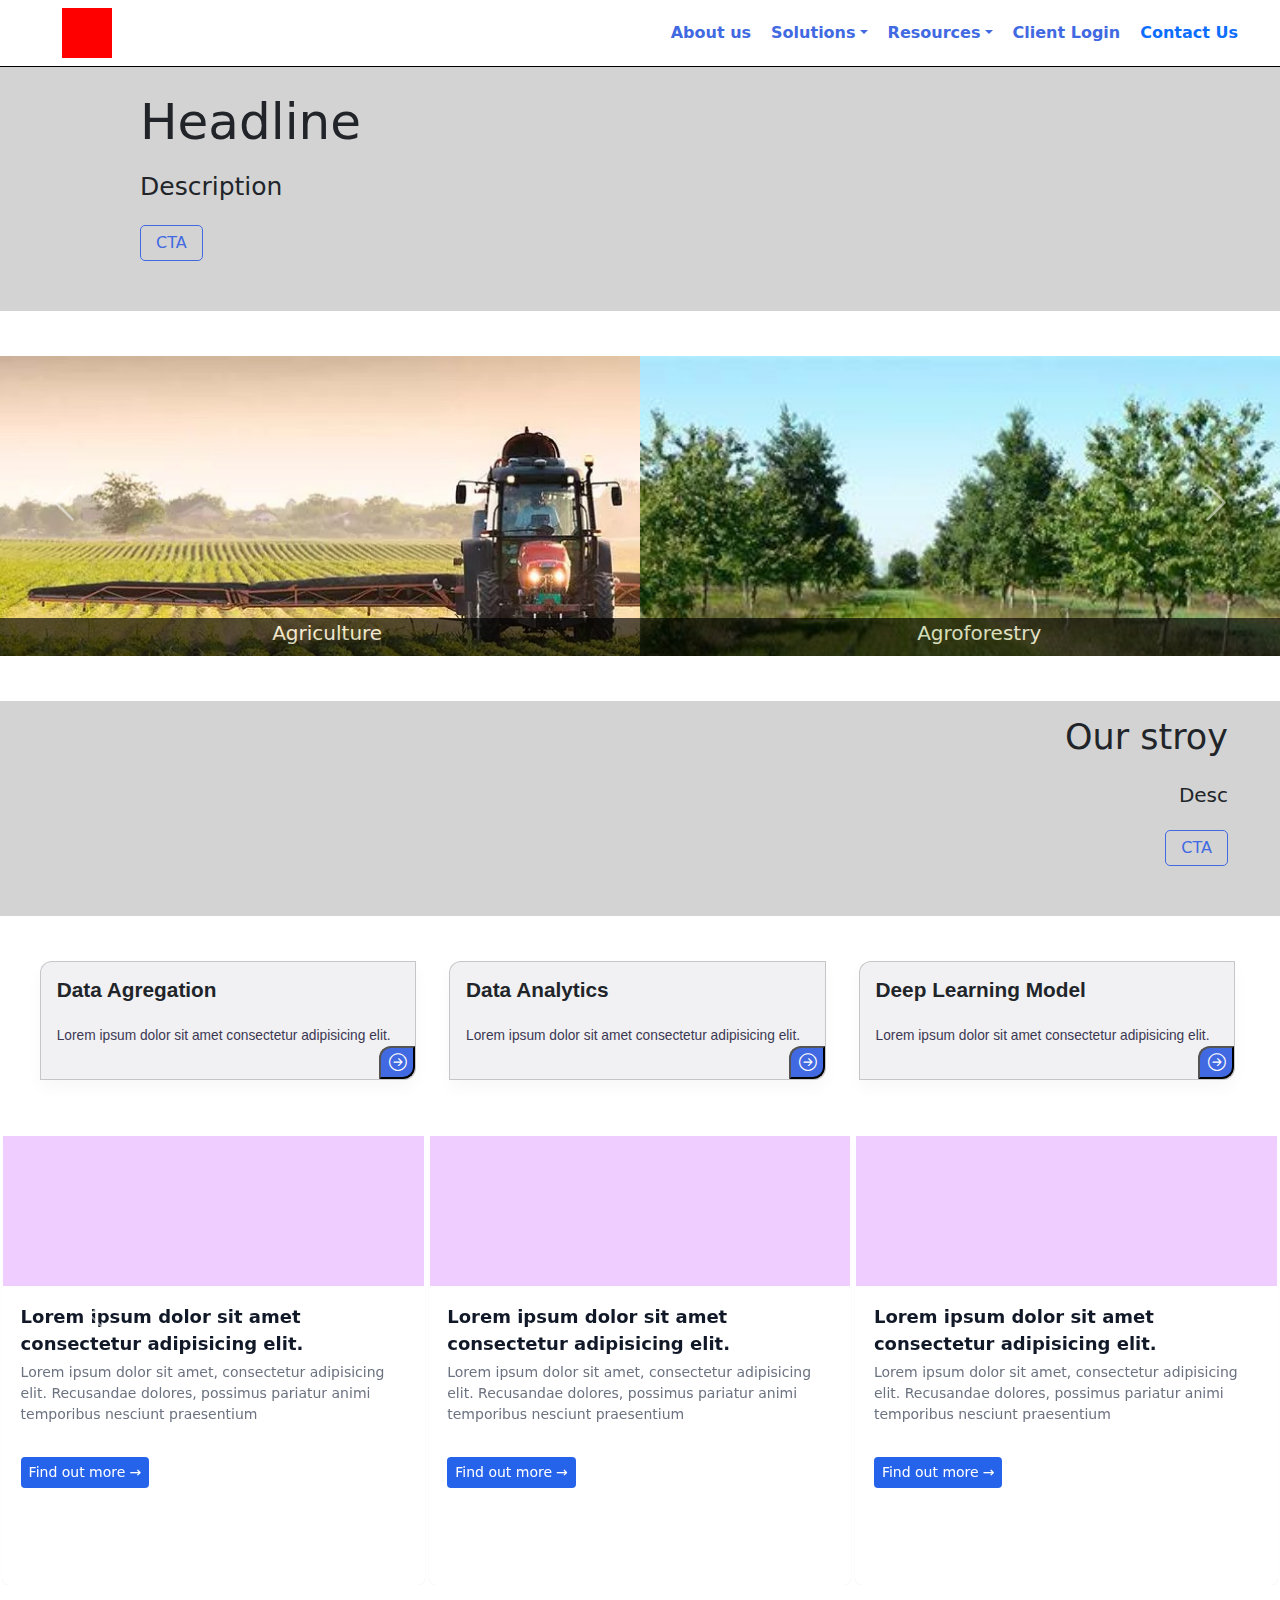
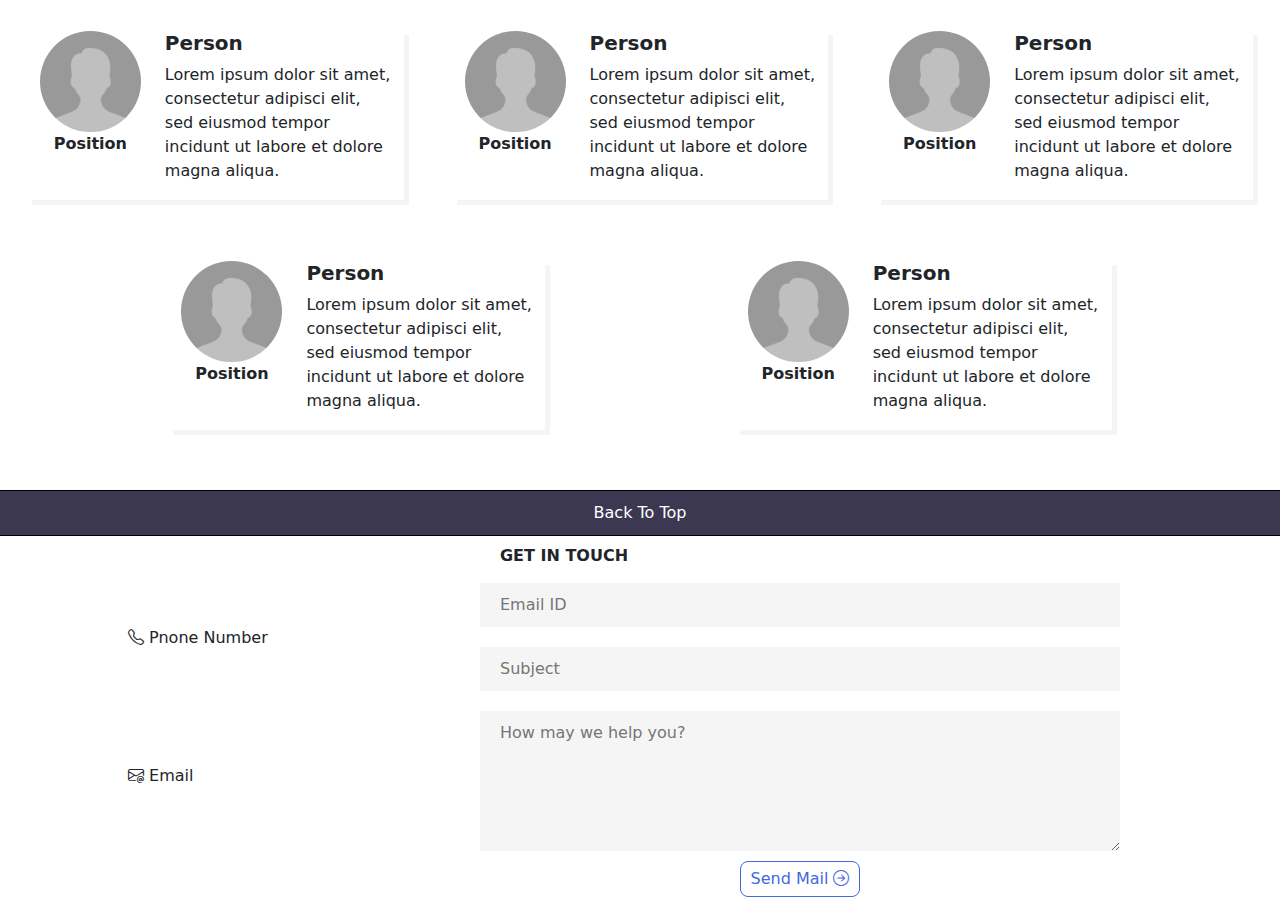
==== index.html @ 25543740 "updated contact form" ====
<!DOCTYPE html>
<html lang='en'>
<head>
    <meta charset='utf-8'>
    <meta http-equiv='X-UA-Compatible' content='IE=edge'>
    <meta name='viewport' content='width=device-width, initial-scale=1'>
    <title>
         Home
    </title>

    <!-- Bootstrap -->
    <link rel='stylesheet' href='css/bootstrap.min.css'>
    <!-- <script src='https://ajax.googleapis.com/ajax/libs/jquery/3.5.1/jquery.min.js'></script> -->
    <link rel="stylesheet" href="https://cdn.jsdelivr.net/npm/bootstrap-icons@1.10.5/font/bootstrap-icons.css">
    <link rel='stylesheet' href='css/styles.css'>
</head>
<body>
    <!-- Navigation -->
    <header>
        <nav id="header-nav" class="navbar navbar-expand-md bd-navbar navbar-default">
            <div class="container-fluid" style="justify-content: space-between;">
                <div class="navbar-header">
                    <div id="logo-img" class="navbar-brand"></div>
                </div>

                <button id="navbarToggle" type="button" class="navbar-toggler collapsed float-end" data-bs-toggle="collapse" data-bs-target="#collapsable-nav" aria-expanded="false">
                    <!-- <span class="sr-only">Toggle navigation</span> -->
                    <span class="navbar-toggler-icon"></span>
                </button>

                <div id="collapsable-nav" class="collapse navbar-collapse">
                    <ul id="nav-list" class="nav navbar-nav navbar-right ms-auto">
                        <li class="nav-item">About us</li>
                        
                        <li class="nav-item dropdown"><!-- Solutions Dropdown -->
                            <button class="dropdown-toggle" type="button" data-bs-toggle="dropdown" aria-expanded="false">Solutions</button>
                            <ul class="dropdown-menu">
                                <li><a class="dropdown-item" href="#"> Pre-processing </a></li>
                                <li><a class="dropdown-item" href="#"> HSI Data Integration </a></li>
                                <li><a class="dropdown-item" href="#"> Analytic Solutions </a></li>
                            </ul>
                        </li><!-- Solutions Dropdown End -->

                        <li class="nav-item dropdown"> <!-- Resources Dropdown -->
                            <button class="dropdown-toggle" type="button" data-bs-toggle="dropdown" aria-expanded="false">Resources</button>
                            <ul class="dropdown-menu">
                                <li><a class="dropdown-item" href="#"> Blogs </a></li>
                                <li><a class="dropdown-item" href="#"> Case Studies </a></li>
                            </ul>
                        </li> <!-- Resources Dropdown End -->

                        <li class="nav-item">Client Login</li>
                        
                        <li class="nav-item"><a href="#contact">Contact Us</a></li>

                   </ul><!-- #nav-list -->
                </div>
            </div>
        </nav>
    </header>
<!-- <header class="navbar navbar-expand-lg bd-navbar sticky-top">flex -->
    <!-- Main Banner -->
    <div id="banner" class="container-fluid jumbotron">
        <h1>Headline</h1>
        <h3>Description</h3>
        <button type="button" class="cta-btn btn btn-primary">CTA</button>
    </div>

    <div class="spacer"></div>
    
    <!-- Carousel -->
    <div id="carousel" class="carousel slide" data-ride="carousel">
        <!-- Data added using JavaScript from "snippets/carousel.html" -->

    </div>
    <!-- Carousel End -->
    
    <div class="spacer"></div>
    
    <!-- Story Banner -->
    <div id="story" class="container-fluid pull-right">
        <h2>Our stroy</h2>
        <h4>Desc</h4>
        <div>
            <button type="button" class="cta-btn btn btn-primary float-end">CTA</button>
        </div>
    </div>
    <!-- Story Banner End-->

    <div class="spacer"></div>

    <!-- Services Provided -->
    <div id="services" class="container-fluid">
        <div class="card">
            <h3 class="card__title">Data Agregation</h3>
            <p class="card__content">Lorem ipsum dolor sit amet consectetur adipisicing elit. </p>
            
            <button class="card__arrow">
                <i class="bi bi-arrow-right-circle"></i>
            </button>
        </div> <!-- Card end -->

        <div class="card">
            <h3 class="card__title">Data Analytics</h3>
            <p class="card__content">Lorem ipsum dolor sit amet consectetur adipisicing elit. </p>
            
            <button class="card__arrow">
                <i class="bi bi-arrow-right-circle"></i>
            </button>
        </div> <!-- Card end -->

        <div class="card">
            <h3 class="card__title">Deep Learning Model</h3>
            <p class="card__content">Lorem ipsum dolor sit amet consectetur adipisicing elit. </p>
            
            <button class="card__arrow">
                <i class="bi bi-arrow-right-circle"></i>
            </button>
        </div><!-- Card end -->

    </div>
    <!-- Services Provided End -->

    <div class="spacer"></div>

    <!-- Case Study -->
    <div id="case-study" class="carousel" data-bs-ride="carousel">
        <!-- Data added using JavaScript from "snippets/case-study.html" -->
    </div>
    <!-- Case Study End -->

    <div class="spacer"></div>

    <!-- Team Info -->
    <div id="team-info" class="container-fluid">
        <!-- Data added using JavaScript from "snippets/team.html" -->
        
    </div>
    <!-- Team info End -->

    <div class="spacer"></div>

    <!-- Footer & Contact info -->
    <footer class="container-fluid">
        <div class="row row-cols-1 row-cols-sm-2">
            <div id="back-top" class="col-12">
                <a href="#header-nav"> Back To Top</a>
            </div>
            
            <div id="contact" class="col-12 col-sm-4">
                <span><i class="bi bi-telephone"></i> Pnone Number</span> <br class="hidden-xs">
                <span><i class="bi bi-envelope-at"></i> Email</span>
            </div>
            
            <div id="contact-form" class="col-12 col-sm-7">
                <h4>GET IN TOUCH</h4>
                <input type="email" name="Email ID" id="mail-id" placeholder="Email ID">
                <input type="text" name="Subject" id="mail-sub" placeholder="Subject">
                <textarea name="Desc" id="mail-desc" rows="5" placeholder="How may we help you?"></textarea>

                <button type="button" id="mail-btn"> Send Mail <i class="bi bi-arrow-right-circle"></i></button>
            </div>
        </div>
    </footer>
    <!-- Footer & Contact info End -->
    
    <!-- jQuery (Bootstrap JS plugins depend on it) -->
    <!-- <script src='js/jquery-2.1.4.min.js'></script> -->
    <!-- <script src='js/bootstrap.min.js'></script> -->
    <script src="https://code.jquery.com/jquery-3.7.0.min.js" integrity="sha256-2Pmvv0kuTBOenSvLm6bvfBSSHrUJ+3A7x6P5Ebd07/g=" crossorigin="anonymous"></script>
    <script src='js/bootstrap.bundle.min.js'></script>
    <script src='js/ajax-utils.js'></script>
    <script src='js/script.js'></script>
</body>
</html>
---- css/styles.css ----
*{
    --primary-color: #4169e1;
    --secondary-color: #3c3852;
    --margin-banner: 10vw;
}

a{
    text-decoration: none;
}

.spacer{
    height: 45px;
    width: 100%;
    background: transparent;
    float: left;
}

/* Hide scrollbar for Chrome, Safari and Opera */
html::-webkit-scrollbar {
    display: none;
}
  
/* Hide scrollbar for IE, Edge and Firefox */
html {
    -ms-overflow-style: none;  /* IE and Edge */
    scrollbar-width: none;  /* Firefox */
}

/* Navigation Styles ***********************************************/
#header-nav{
    background: transparent;
    margin-bottom: 0px;
    border-bottom: 1px solid black;
    /* float: left; */
}

#logo-img{
    /* display: inline; */
    height: 50px;
    width: 50px;
    background-color: red;
    margin-left: 50px;
}

#navbarToggle{
    background: transparent;
    border: none;
    padding: 0;
    margin-right: 20px;
    /* border-radius: 10px; */
    clear: both;
    /* margin-top: -55px; */
}

#nav-list{
    /* margin-top: 25px; */
    margin-right: 30px;
}
.nav-item a{
    text-decoration: none;
}

#nav-list .nav-item{
    width: fit-content;
    margin-left: 20px;
    /* border-bottom: 1px solid var(--primary-color); */
    cursor: pointer;
    color: var(--primary-color);
    font-weight: bold;
}

.nav-item button{
    border: 0;
    padding: 0;
    background: transparent;
    color: var(--primary-color);
    font-weight: bold;
}

.dropdown-item{
    text-decoration: none;
    color: var(--primary-color);
    font-weight: 600;
    text-shadow: none;
}

/* Hover and others  */
#navbarToggle:focus{
    box-shadow: none;
}

#navbarToggle:hover{
    background-color: #f1f1f3;
}

#nav-list li.nav-item:hover{
    color: black;
}

.nav-item button:hover{
    color: black;
}
/* Navigation end */

/* Banner ***********************************************************/
#banner{
    padding-top: 25px;
    padding-bottom: 25px;
    margin-bottom: 0px;
    background-color: lightgray;
}

#banner h1{
    font-size: 50px;
    margin-left: var(--margin-banner);
}

#banner h3{
    font-size: 25px;
    margin-left: var(--margin-banner);
    margin-top: 20px;
}
/* Banner end */

/* CTA button **********************************************************/
button.cta-btn{
    /* font-size: 25px; */
    margin-top: 15px;
    margin-bottom: 25px;
    margin-left: var(--margin-banner);
    background: transparent;
    color: var(--primary-color);
    border: 1px solid var(--primary-color);
    border-radius: 5px;
    padding: 5px 15px 5px 15px;
}

.cta-btn:hover{
    color: white;
    background-color: var(--primary-color);
}
/* CTA button end */

/* Carousel style ******************************************************/
#carousel{
    .carousel-item .row .col{
        padding: 0;
    }

    .carousel-img{
        position: relative;
    }

    .img-text{
        position: absolute;
        bottom: 0px;
        background-color: black;
        color: white;
        width: 53%;
        text-align: center;
        padding-top: 3px;
        padding-bottom: 3px;
        opacity: .65;
    }
    .carousel-btn{
        height: 85%;
        top: 45px;
        bottom: 45px;
        width: 10%;
    }

    .carousel-btn span{
        height: 5vh;
        width: 50px;
        /* background-color: black; */
        /* opacity: 0.5; */
    }

    .img-text p{
        display: none;
    }

    .carousel-item .col:hover{
        .img-text p{
            display: block;
        }
    }
}
/* Carousel end */

/* Story styles **********************************************************/
#story{
    margin-bottom: 0px;
    background-color: lightgray;
    width: 100%;
    padding-top: 15px;
    padding-bottom: 25px;
    float: left;
}

#story h2{
    margin-right: 40px;
    font-size: 35px;
    text-align: right;
}

#story h4{
    margin-right: 40px;
    font-size: 20px;
    text-align: right;
    margin-top: 25px;
}

#story .cta-btn{
    margin-right: 40px;
    text-align: right;
    display: block;
}
/* Story end */

/* Services **************************************************************/
#services {
    display: flex;
    justify-content: space-evenly;
    align-items: center;

    .card {
        --border-radius: 0.75rem;
        width: 30%;
        font-family: "Arial";
        /* height: 30vh; */
        padding: 1rem;
        cursor: pointer;
        border-radius: 0px;
        border-top-left-radius: var(--border-radius);
        border-bottom-right-radius: var(--border-radius);
        background: #f1f1f3;
        box-shadow: 0px 8px 16px 0px rgb(0 0 0 / 3%);
        position: relative;
        margin-right: 5px;
        margin-bottom: 10px;
    }
    
    .card > * + * {
        margin-top: 1.1em;
    }
    
    .card .card__content {
        color: var(--secondary-color);
        font-size: 0.86rem;
    }
    
    .card .card__title {
        padding: 0;
        font-size: 1.3rem;
        font-weight: bold;
    }

    .card .card__arrow {
        position: absolute;
        background: var(--primary-color);
        /* padding: 0.4rem; */
        padding-left: 8px;
        border-top-left-radius: var(--border-radius);
        border-bottom-right-radius: var(--border-radius);
        bottom: 0;
        right: 0;
        transition: 0.2s;
        display: flex;
        justify-content: center;
        align-items: center;
    }

    .card i {
        transition: 0.2s;
        color: white;
        /* height: 1.5rem; */
        font-size: 1.1rem;
    }

    /* hover */
    .card:hover .card__title {
        color: var(--primary-color);
        text-decoration: underline;
    }

    .card:hover .card__arrow {
        background: #111;
    }

    .card:hover .card__arrow i {
        transform: translateX(3px);
    }
}
/* Service End */

/* Case study ****************************************************/
.data-block{
    height: 50vh;
    width: 100%;
    background-color: antiquewhite;
    border: 1px solid black;
}

#case-study{
    .carousel-item{
        padding-left: 2px;
        padding-right: 2px;
    }

    .card {
        /* max-width: 300px; */
        border-radius: 0.5rem;
        background-color: #fff;
        box-shadow: 0 1px 2px 0 rgba(0, 0, 0, 0.05);
        border: 1px solid transparent;
        height: 50vh;
    }
      
    .content {
        padding: 1.1rem;
    }
      
    .image {
        object-fit: cover;
        width: 100%;
        height: 150px;
        background-color: rgb(239, 205, 255);
    }
      
    .title {
        color: #111827;
        font-size: 1.125rem;
        /* line-height: 1.75rem; */
        font-weight: 600;
    }
      
    .desc {
        margin-top: 0.3rem;
        color: #6B7280;
        font-size: 0.875rem;
        /* line-height: 1.25rem; */
    }
      
    .action {
        display: inline-flex;
        margin-top: 1rem;
        color: #ffffff;
        font-size: 0.875rem;
        /* line-height: 1.25rem; */
        font-weight: 500;
        align-items: center;
        gap: 0.25rem;
        background-color: #2563EB;
        padding: 5px 8px;
        border-radius: 4px;
    }
      
    .action span {
        transition: .3s ease;
    }
      
    .action:hover span {
        transform: translateX(4px);
    }

    .carousel-control-prev, .carousel-control-next{
        height: 40vh;
        top: 45px;
    }  
}
/* Case study End */

/* Members Style **********************************************************/
#team-info{
    display: flex;
    justify-content: space-evenly;
    align-items: center;
    gap: 5vh;
    flex-wrap: wrap;
}

.team-member{
    margin-bottom: 15px;
    /* margin-top: 10px; */
    /* margin-left: 10px; */
    width: 30%;
    padding: 0px;
    border: 1px solid transparent;
    box-shadow: 5px 5px #f5f5f5;
}

.member-img{
    width: 100%;
    /* to make image circle */
    -webkit-border-radius: 50%;
    -moz-border-radius: 50%;
    -ms-border-radius: 50%;
    -o-border-radius: 50%;
    border-radius: 50%;
}

.team-member span{
    width: 100%;
    display: block;
    font-weight: bold;
    text-align: center;
}

.team-member h5{
    font-weight: bold;
}
/* Members Style end */

/* Footer *********************************************************/
#back-top{
    text-align: center;
    width: 100%;
    padding-top: 10px;
    border-top: 1px solid black;
    padding-bottom: 10px;
    border-bottom: 1px solid black;
    color: white;
    background-color: var(--secondary-color);
}

#back-top a{
    color: white;
}

#contact{
    padding-left: 10vw;
    margin-top: 10vh;
    /* margin-bottom: 14vh; */
    display: flex;
    flex-direction: column;
    align-items: flex-start;
    gap: 5vh;
}

/* Contact form */
#contact-form{
    display: flex;
    flex-direction: column;
    justify-content: space-around;
    align-items: center;
    padding-top: 10px;
    padding-bottom: 15px;

}

#contact-form h4 {
    width: 50vw;
    font-size: 16px;
    text-align: left;
    font-weight: bold;
    padding-left: 20px;
}

#mail-id, #mail-sub, #mail-desc{
    border: 0;
    outline: none;
    margin: 10px 0px;
    padding: 10px 20px;
    font-size: 16px;
    background: #f5f5f5;
    width: 50vw;
}

#mail-btn{
    background: transparent;
    padding: 5px 10px;
    color: var(--primary-color);
    border: 1px solid var(--primary-color);
    border-radius: 8px;
}

#mail-btn:hover{
    background: var(--primary-color);
    color: #fff;
}
/* Footer End */

/************************************************************/
/********** Extra Large devices only **********/
@media (min-width: 1200px) {
    #carousel .carousel-item{
        height: 300px;
    }
}

/********** Large devices only **********/
@media (min-width: 992px) {
    #carousel .carousel-item{
        height: 300px;
    }
}
@media (max-width: 992px) {
    .team-member{
        width: 45%;
    }
}

/********** Medium devices only **********/
@media (min-width: 768px) {
  
}

/********** Small devices only **********/
@media (max-width: 767px) {
    * {
        --margin-banner: 5vw;
    }

    /* Navigation */
    #logo-img{
        margin-left: 35px;
    }
    #nav-list li{
        margin-left: 35px;
        margin-bottom: 10px;
    }
    
    #nav-list{
        margin-top: 10px;
        margin-bottom: 10px;
    }
    
    .dropdown-menu{
        border: 0;
        padding: 0;
    }

    #nav-list li:last-child{
        margin-bottom: 0px;
    }
    /* Navigation End */

    /* Carousel */
    .img-text p{
        display: none;
    }
    /* Carousel End */

    /* Team Member  */
    #team-info{
        padding-left: 10px;
        padding-right: 10px;
    }
    /* Team Member End */
}

@media screen and (min-width: 576px) {
    #case-study{
        .carousel-inner{
            display: flex;
        }

        .carousel-item{
            display: block;
            margin-right: 0px;
            flex: 0 0 calc(100%/3);
        }
    }
}


/********** Extra small devices Only :-) (e.g., iPhone 4) **********/
@media (max-width: 576px) {
    html{
        overflow-x: hidden;
    }

    #services{
        display: flex;
        flex-direction: column;
        justify-content: space-evenly;
        align-items: center;

        .card{
            width: 90%;
        }
    }

    .team-member{
        width: 80%;
    }

    .hidden-xs{
        display: none;
    }

    #contact{
        margin-top: 5vh;
        margin-bottom: 5vh;
        padding: 0;
        flex-direction: row;
        justify-content: space-evenly;
        align-items: center;
    }
    
    #contact-form h4, #mail-id, #mail-sub, #mail-desc{
        width: 85vw;
    }
}

@media(max-width:410px) {
    #logo-img{
        margin-left: 15px;
    }

    .team-member{
        width: 90%;
    }
}
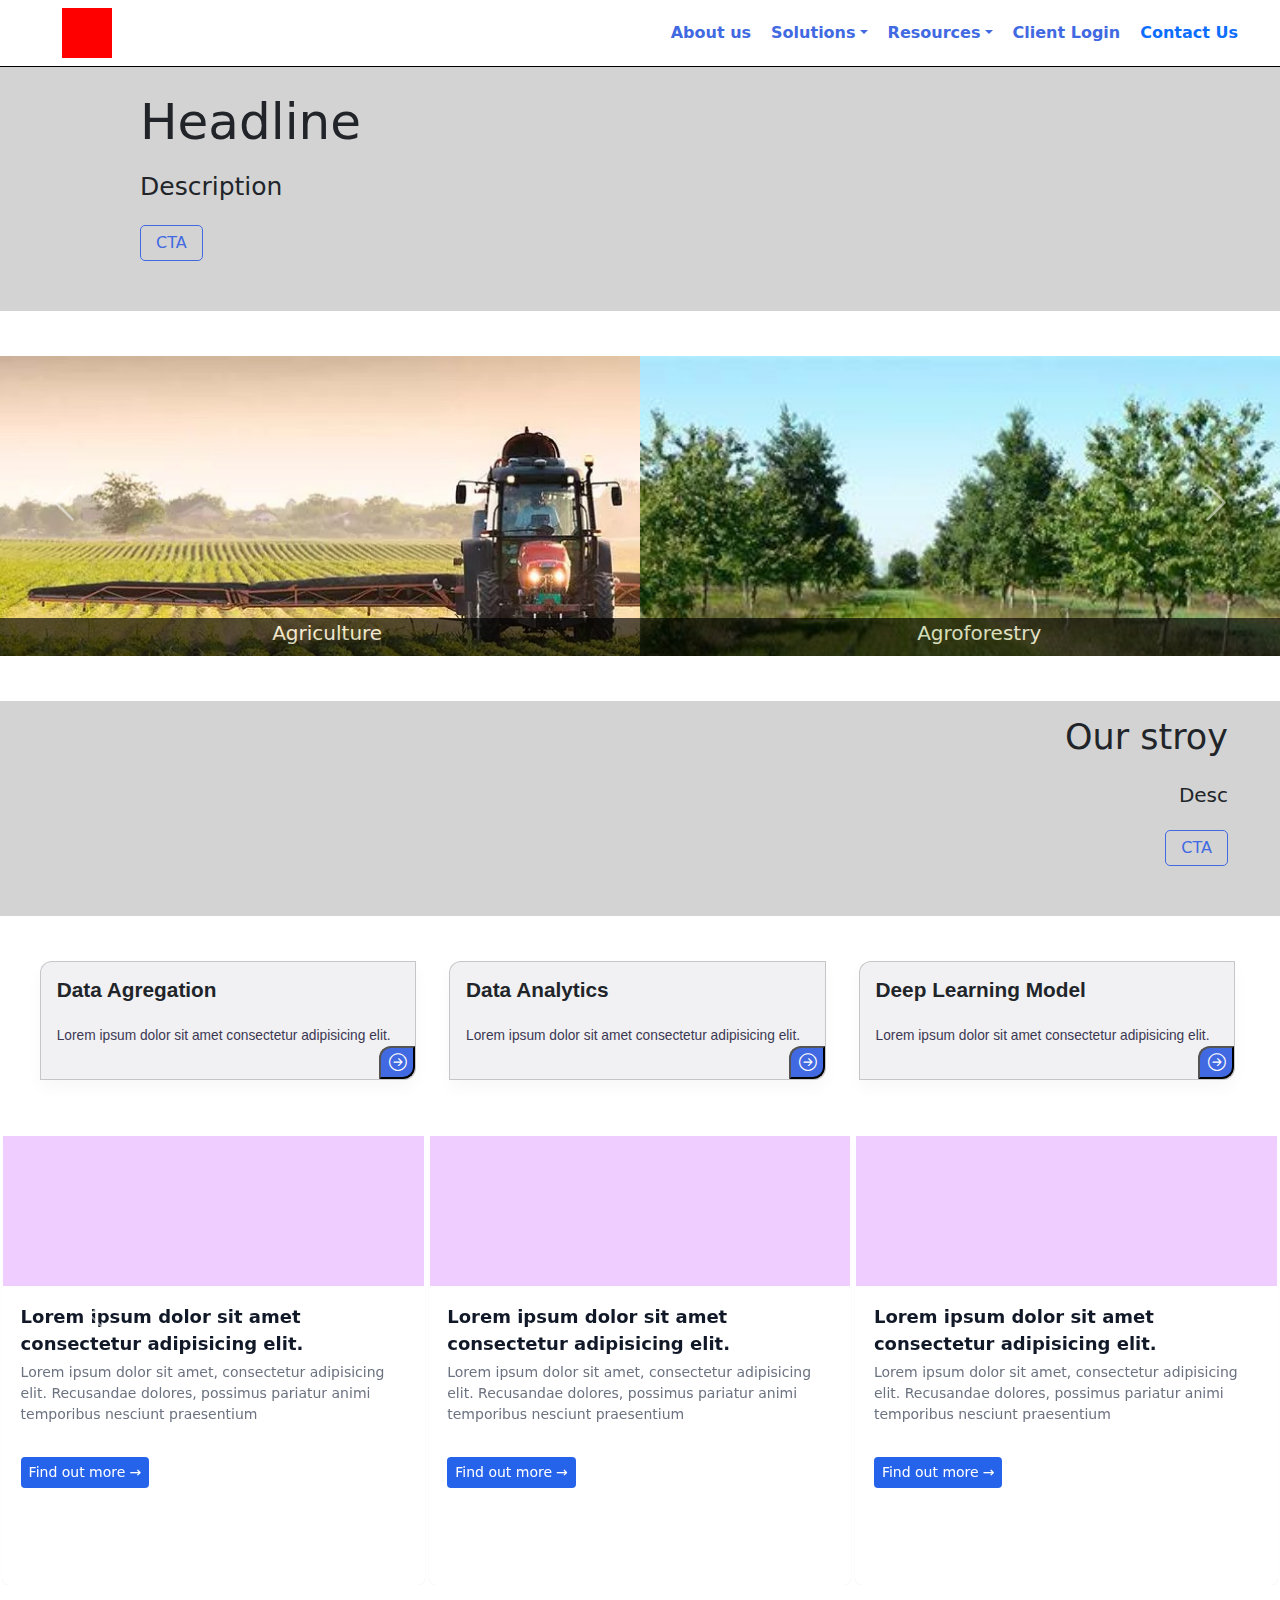
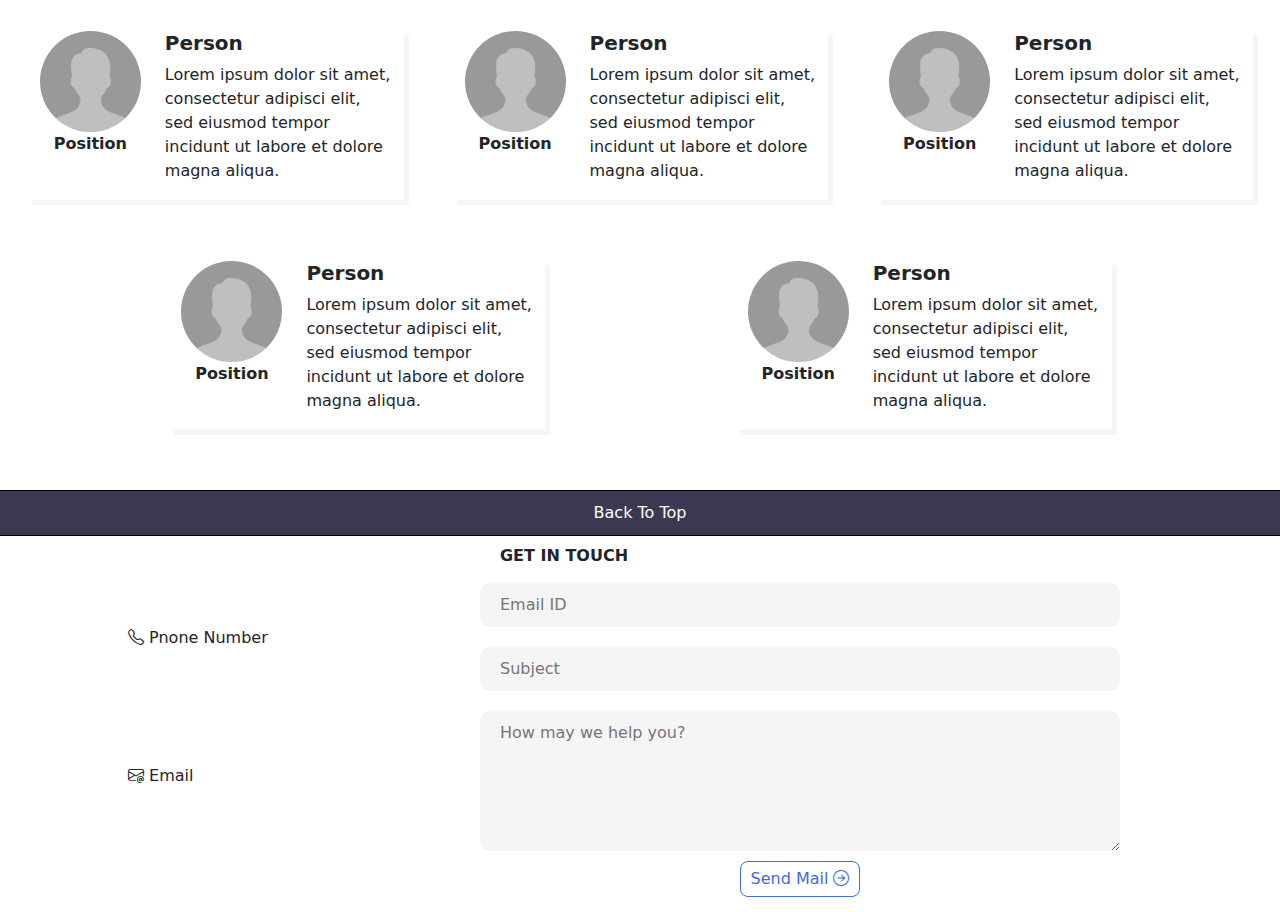
==== commit c2ee7174: "changes for firefox" ====
--- a/index.html
+++ b/index.html
@@ -163,6 +163,7 @@
         </div>
     </footer>
     <!-- Footer & Contact info End -->
+</body>
     
     <!-- jQuery (Bootstrap JS plugins depend on it) -->
     <!-- <script src='js/jquery-2.1.4.min.js'></script> -->
@@ -171,5 +172,5 @@
     <script src='js/bootstrap.bundle.min.js'></script>
     <script src='js/ajax-utils.js'></script>
     <script src='js/script.js'></script>
-</body>
+    
 </html>--- a/css/styles.css
+++ b/css/styles.css
@@ -142,50 +142,47 @@
 /* CTA button end */
 
 /* Carousel style ******************************************************/
-#carousel{
-    .carousel-item .row .col{
-        padding: 0;
-    }
-
-    .carousel-img{
-        position: relative;
-    }
-
-    .img-text{
-        position: absolute;
-        bottom: 0px;
-        background-color: black;
-        color: white;
-        width: 53%;
-        text-align: center;
-        padding-top: 3px;
-        padding-bottom: 3px;
-        opacity: .65;
-    }
-    .carousel-btn{
-        height: 85%;
-        top: 45px;
-        bottom: 45px;
-        width: 10%;
-    }
-
-    .carousel-btn span{
-        height: 5vh;
-        width: 50px;
-        /* background-color: black; */
-        /* opacity: 0.5; */
-    }
-
-    .img-text p{
-        display: none;
-    }
-
-    .carousel-item .col:hover{
-        .img-text p{
-            display: block;
-        }
-    }
-}
+#carousel .carousel-item .row .col{
+    padding: 0;
+}
+
+#carousel .carousel-img{
+    position: relative;
+}
+
+#carousel .img-text{
+    position: absolute;
+    bottom: 0px;
+    background-color: black;
+    color: white;
+    width: 53%;
+    text-align: center;
+    padding-top: 3px;
+    padding-bottom: 3px;
+    opacity: .65;
+}
+#carousel .carousel-btn{
+    height: 85%;
+    top: 45px;
+    bottom: 45px;
+    width: 10%;
+}
+
+#carousel .carousel-btn span{
+    height: 5vh;
+    width: 50px;
+    /* background-color: black; */
+    /* opacity: 0.5; */
+}
+
+#carousel .img-text p{
+    display: none;
+}
+
+#carousel .carousel-item .col:hover .img-text p{
+    display: block;
+}
+
 /* Carousel end */
 
 /* Story styles **********************************************************/
@@ -223,152 +220,144 @@
     display: flex;
     justify-content: space-evenly;
     align-items: center;
-
-    .card {
-        --border-radius: 0.75rem;
-        width: 30%;
-        font-family: "Arial";
-        /* height: 30vh; */
-        padding: 1rem;
-        cursor: pointer;
-        border-radius: 0px;
-        border-top-left-radius: var(--border-radius);
-        border-bottom-right-radius: var(--border-radius);
-        background: #f1f1f3;
-        box-shadow: 0px 8px 16px 0px rgb(0 0 0 / 3%);
-        position: relative;
-        margin-right: 5px;
-        margin-bottom: 10px;
-    }
-    
-    .card > * + * {
-        margin-top: 1.1em;
-    }
-    
-    .card .card__content {
-        color: var(--secondary-color);
-        font-size: 0.86rem;
-    }
-    
-    .card .card__title {
-        padding: 0;
-        font-size: 1.3rem;
-        font-weight: bold;
-    }
-
-    .card .card__arrow {
-        position: absolute;
-        background: var(--primary-color);
-        /* padding: 0.4rem; */
-        padding-left: 8px;
-        border-top-left-radius: var(--border-radius);
-        border-bottom-right-radius: var(--border-radius);
-        bottom: 0;
-        right: 0;
-        transition: 0.2s;
-        display: flex;
-        justify-content: center;
-        align-items: center;
-    }
-
-    .card i {
-        transition: 0.2s;
-        color: white;
-        /* height: 1.5rem; */
-        font-size: 1.1rem;
-    }
-
-    /* hover */
-    .card:hover .card__title {
-        color: var(--primary-color);
-        text-decoration: underline;
-    }
-
-    .card:hover .card__arrow {
-        background: #111;
-    }
-
-    .card:hover .card__arrow i {
-        transform: translateX(3px);
-    }
-}
+}
+
+#services .card {
+    --border-radius: 0.75rem;
+    width: 30%;
+    font-family: "Arial";
+    /* height: 30vh; */
+    padding: 1rem;
+    cursor: pointer;
+    border-radius: 0px;
+    border-top-left-radius: var(--border-radius);
+    border-bottom-right-radius: var(--border-radius);
+    background: #f1f1f3;
+    box-shadow: 0px 8px 16px 0px rgb(0 0 0 / 3%);
+    position: relative;
+    margin-right: 5px;
+    margin-bottom: 10px;
+}
+
+#services .card > * + * {
+    margin-top: 1.1em;
+}
+
+#services .card .card__content {
+    color: var(--secondary-color);
+    font-size: 0.86rem;
+}
+
+#services .card .card__title {
+    padding: 0;
+    font-size: 1.3rem;
+    font-weight: bold;
+}
+
+#services .card .card__arrow {
+    position: absolute;
+    background: var(--primary-color);
+    /* padding: 0.4rem; */
+    padding-left: 8px;
+    border-top-left-radius: var(--border-radius);
+    border-bottom-right-radius: var(--border-radius);
+    bottom: 0;
+    right: 0;
+    transition: 0.2s;
+    display: flex;
+    justify-content: center;
+    align-items: center;
+}
+
+#services .card i {
+    transition: 0.2s;
+    color: white;
+    /* height: 1.5rem; */
+    font-size: 1.1rem;
+}
+
+/* hover */
+#services .card:hover .card__title {
+    color: var(--primary-color);
+    text-decoration: underline;
+}
+
+#services .card:hover .card__arrow {
+    background: #111;
+}
+
+#services .card:hover .card__arrow i {
+    transform: translateX(3px);
+}
+
 /* Service End */
 
 /* Case study ****************************************************/
-.data-block{
+#case-study .carousel-item{
+    padding-left: 2px;
+    padding-right: 2px;
+}
+
+#case-study .card {
+    /* max-width: 300px; */
+    border-radius: 0.5rem;
+    background-color: #fff;
+    box-shadow: 0 1px 2px 0 rgba(0, 0, 0, 0.05);
+    border: 1px solid transparent;
     height: 50vh;
+}
+    
+#case-study .content {
+    padding: 1.1rem;
+}
+    
+#case-study .image {
+    object-fit: cover;
     width: 100%;
-    background-color: antiquewhite;
-    border: 1px solid black;
-}
-
-#case-study{
-    .carousel-item{
-        padding-left: 2px;
-        padding-right: 2px;
-    }
-
-    .card {
-        /* max-width: 300px; */
-        border-radius: 0.5rem;
-        background-color: #fff;
-        box-shadow: 0 1px 2px 0 rgba(0, 0, 0, 0.05);
-        border: 1px solid transparent;
-        height: 50vh;
-    }
-      
-    .content {
-        padding: 1.1rem;
-    }
-      
-    .image {
-        object-fit: cover;
-        width: 100%;
-        height: 150px;
-        background-color: rgb(239, 205, 255);
-    }
-      
-    .title {
-        color: #111827;
-        font-size: 1.125rem;
-        /* line-height: 1.75rem; */
-        font-weight: 600;
-    }
-      
-    .desc {
-        margin-top: 0.3rem;
-        color: #6B7280;
-        font-size: 0.875rem;
-        /* line-height: 1.25rem; */
-    }
-      
-    .action {
-        display: inline-flex;
-        margin-top: 1rem;
-        color: #ffffff;
-        font-size: 0.875rem;
-        /* line-height: 1.25rem; */
-        font-weight: 500;
-        align-items: center;
-        gap: 0.25rem;
-        background-color: #2563EB;
-        padding: 5px 8px;
-        border-radius: 4px;
-    }
-      
-    .action span {
-        transition: .3s ease;
-    }
-      
-    .action:hover span {
-        transform: translateX(4px);
-    }
-
-    .carousel-control-prev, .carousel-control-next{
-        height: 40vh;
-        top: 45px;
-    }  
-}
+    height: 150px;
+    background-color: rgb(239, 205, 255);
+}
+    
+#case-study .title {
+    color: #111827;
+    font-size: 1.125rem;
+    /* line-height: 1.75rem; */
+    font-weight: 600;
+}
+    
+#case-study .desc {
+    margin-top: 0.3rem;
+    color: #6B7280;
+    font-size: 0.875rem;
+    /* line-height: 1.25rem; */
+}
+    
+#case-study .action {
+    display: inline-flex;
+    margin-top: 1rem;
+    color: #ffffff;
+    font-size: 0.875rem;
+    /* line-height: 1.25rem; */
+    font-weight: 500;
+    align-items: center;
+    gap: 0.25rem;
+    background-color: #2563EB;
+    padding: 5px 8px;
+    border-radius: 4px;
+}
+    
+#case-study .action span {
+    transition: .3s ease;
+}
+    
+#case-study .action:hover span {
+    transform: translateX(4px);
+}
+
+#case-study .carousel-control-prev, .carousel-control-next{
+    height: 40vh;
+    top: 45px;
+}  
 /* Case study End */
 
 /* Members Style **********************************************************/
@@ -459,6 +448,7 @@
 
 #mail-id, #mail-sub, #mail-desc{
     border: 0;
+    border-radius: 10px;
     outline: none;
     margin: 10px 0px;
     padding: 10px 20px;
@@ -551,16 +541,14 @@
 }
 
 @media screen and (min-width: 576px) {
-    #case-study{
-        .carousel-inner{
-            display: flex;
-        }
-
-        .carousel-item{
-            display: block;
-            margin-right: 0px;
-            flex: 0 0 calc(100%/3);
-        }
+    #case-study .carousel-inner{
+        display: flex;
+    }
+
+    #case-study .carousel-item{
+        display: block;
+        margin-right: 0px;
+        flex: 0 0 calc(100%/3);
     }
 }
 
@@ -577,9 +565,9 @@
         justify-content: space-evenly;
         align-items: center;
 
-        .card{
-            width: 90%;
-        }
+    }
+    #services .card{
+        width: 90%;
     }
 
     .team-member{
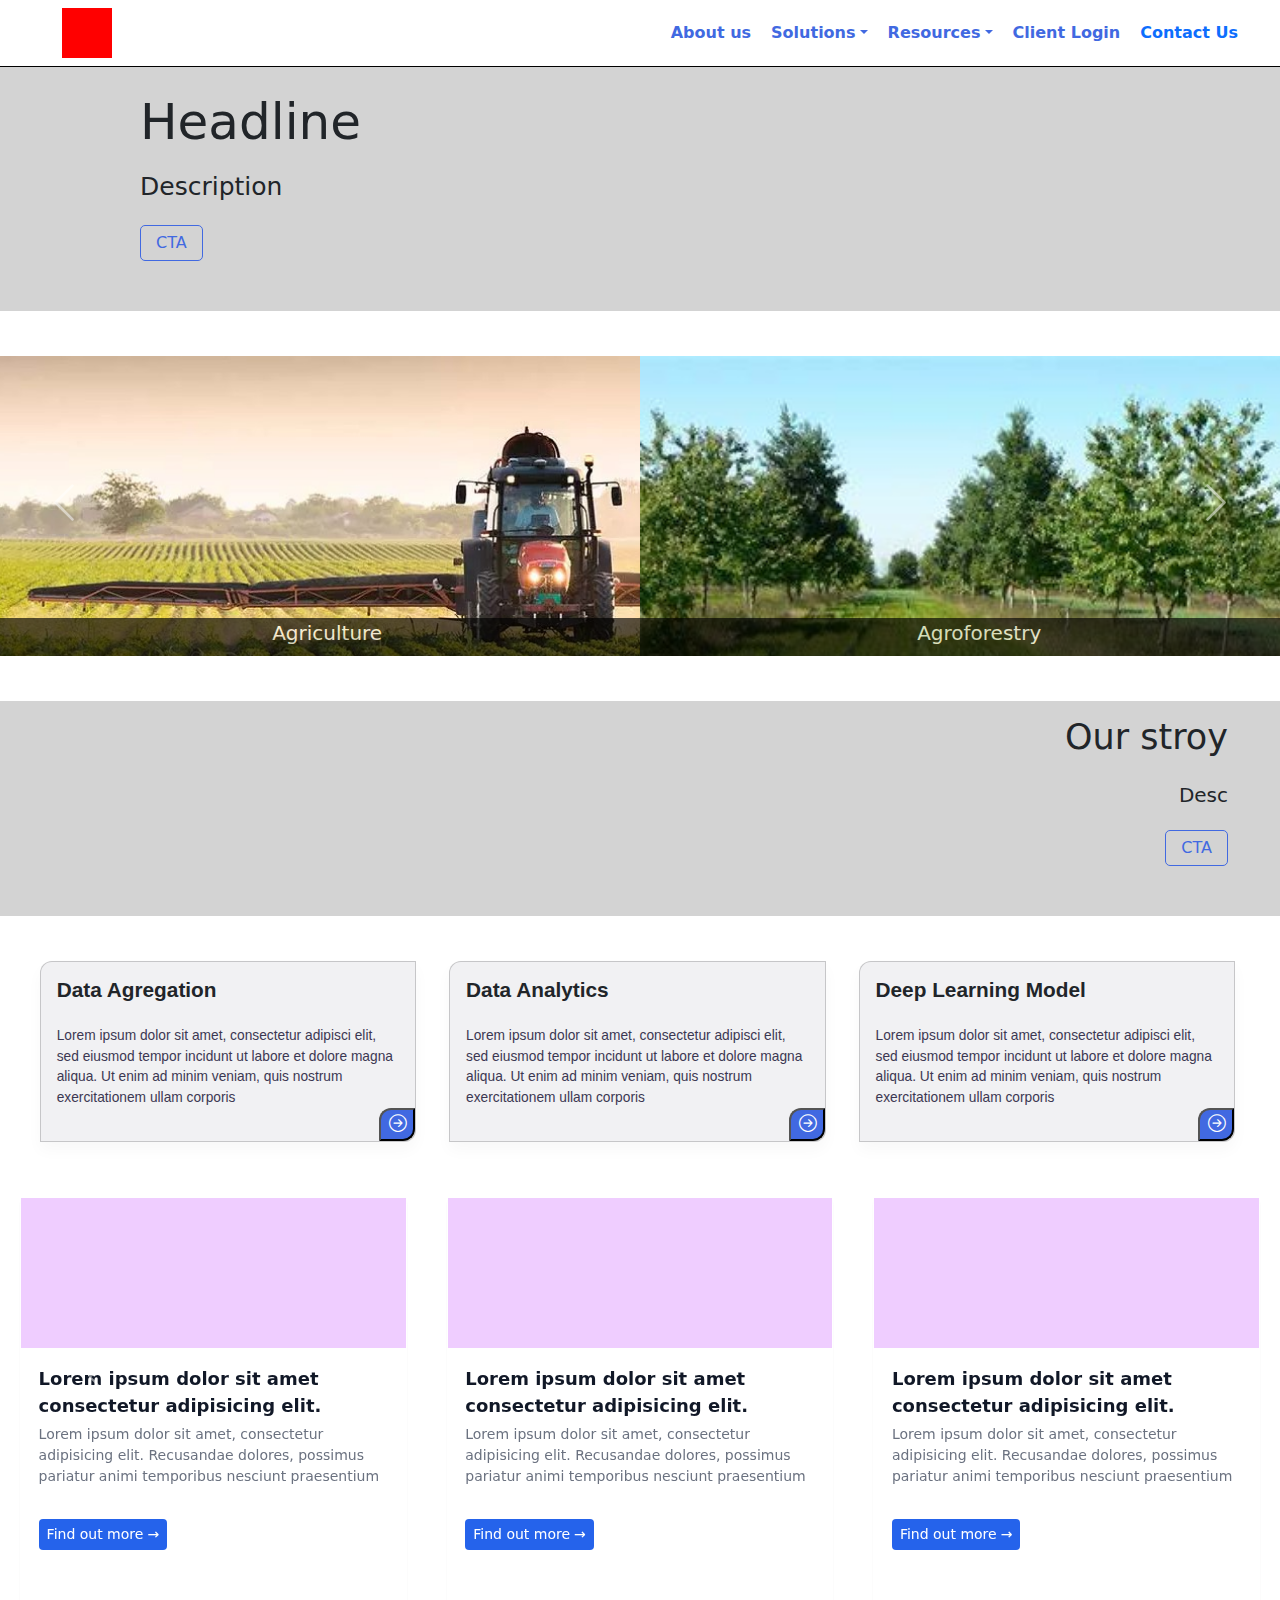
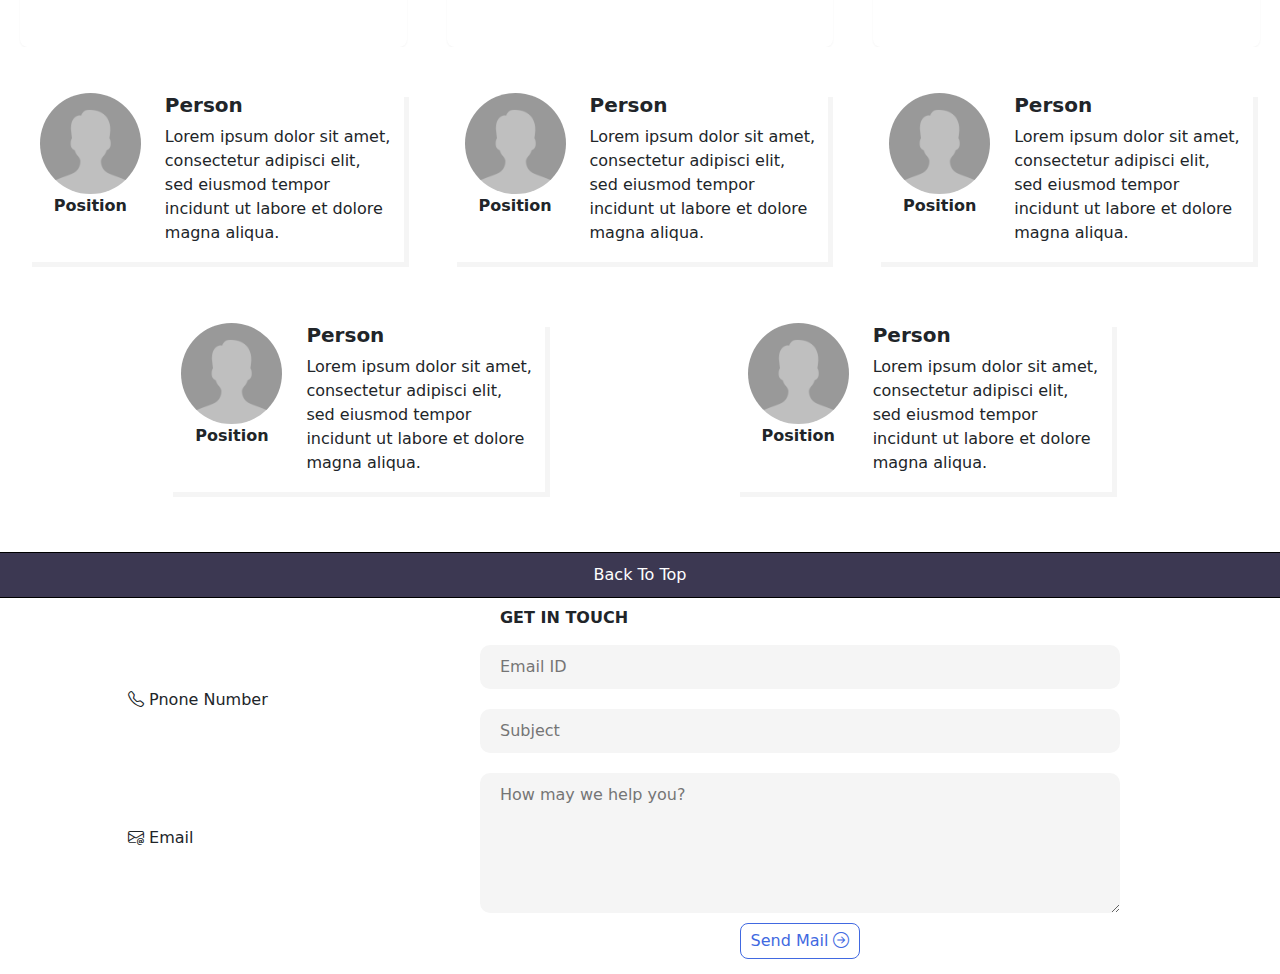
==== commit f10c1046: "update" ====
--- a/index.html
+++ b/index.html
@@ -93,7 +93,7 @@
     <div id="services" class="container-fluid">
         <div class="card">
             <h3 class="card__title">Data Agregation</h3>
-            <p class="card__content">Lorem ipsum dolor sit amet consectetur adipisicing elit. </p>
+            <p class="card__content">Lorem ipsum dolor sit amet, consectetur adipisci elit, sed eiusmod tempor incidunt ut labore et dolore magna aliqua. Ut enim ad minim veniam, quis nostrum exercitationem ullam corporis </p>
             
             <button class="card__arrow">
                 <i class="bi bi-arrow-right-circle"></i>
@@ -102,8 +102,8 @@
 
         <div class="card">
             <h3 class="card__title">Data Analytics</h3>
-            <p class="card__content">Lorem ipsum dolor sit amet consectetur adipisicing elit. </p>
-            
+            <p class="card__content">Lorem ipsum dolor sit amet, consectetur adipisci elit, sed eiusmod tempor incidunt ut labore et dolore magna aliqua. Ut enim ad minim veniam, quis nostrum exercitationem ullam corporis </p>
+
             <button class="card__arrow">
                 <i class="bi bi-arrow-right-circle"></i>
             </button>
@@ -111,7 +111,7 @@
 
         <div class="card">
             <h3 class="card__title">Deep Learning Model</h3>
-            <p class="card__content">Lorem ipsum dolor sit amet consectetur adipisicing elit. </p>
+            <p class="card__content">Lorem ipsum dolor sit amet, consectetur adipisci elit, sed eiusmod tempor incidunt ut labore et dolore magna aliqua. Ut enim ad minim veniam, quis nostrum exercitationem ullam corporis </p>
             
             <button class="card__arrow">
                 <i class="bi bi-arrow-right-circle"></i>
@@ -163,14 +163,12 @@
         </div>
     </footer>
     <!-- Footer & Contact info End -->
-</body>
     
     <!-- jQuery (Bootstrap JS plugins depend on it) -->
-    <!-- <script src='js/jquery-2.1.4.min.js'></script> -->
-    <!-- <script src='js/bootstrap.min.js'></script> -->
     <script src="https://code.jquery.com/jquery-3.7.0.min.js" integrity="sha256-2Pmvv0kuTBOenSvLm6bvfBSSHrUJ+3A7x6P5Ebd07/g=" crossorigin="anonymous"></script>
     <script src='js/bootstrap.bundle.min.js'></script>
     <script src='js/ajax-utils.js'></script>
     <script src='js/script.js'></script>
     
+</body>
 </html>--- a/css/styles.css
+++ b/css/styles.css
@@ -294,8 +294,8 @@
 
 /* Case study ****************************************************/
 #case-study .carousel-item{
-    padding-left: 2px;
-    padding-right: 2px;
+    padding-left: 20px;
+    padding-right: 20px;
 }
 
 #case-study .card {
@@ -305,6 +305,7 @@
     box-shadow: 0 1px 2px 0 rgba(0, 0, 0, 0.05);
     border: 1px solid transparent;
     height: 50vh;
+    /* width: 30vw; */
 }
     
 #case-study .content {
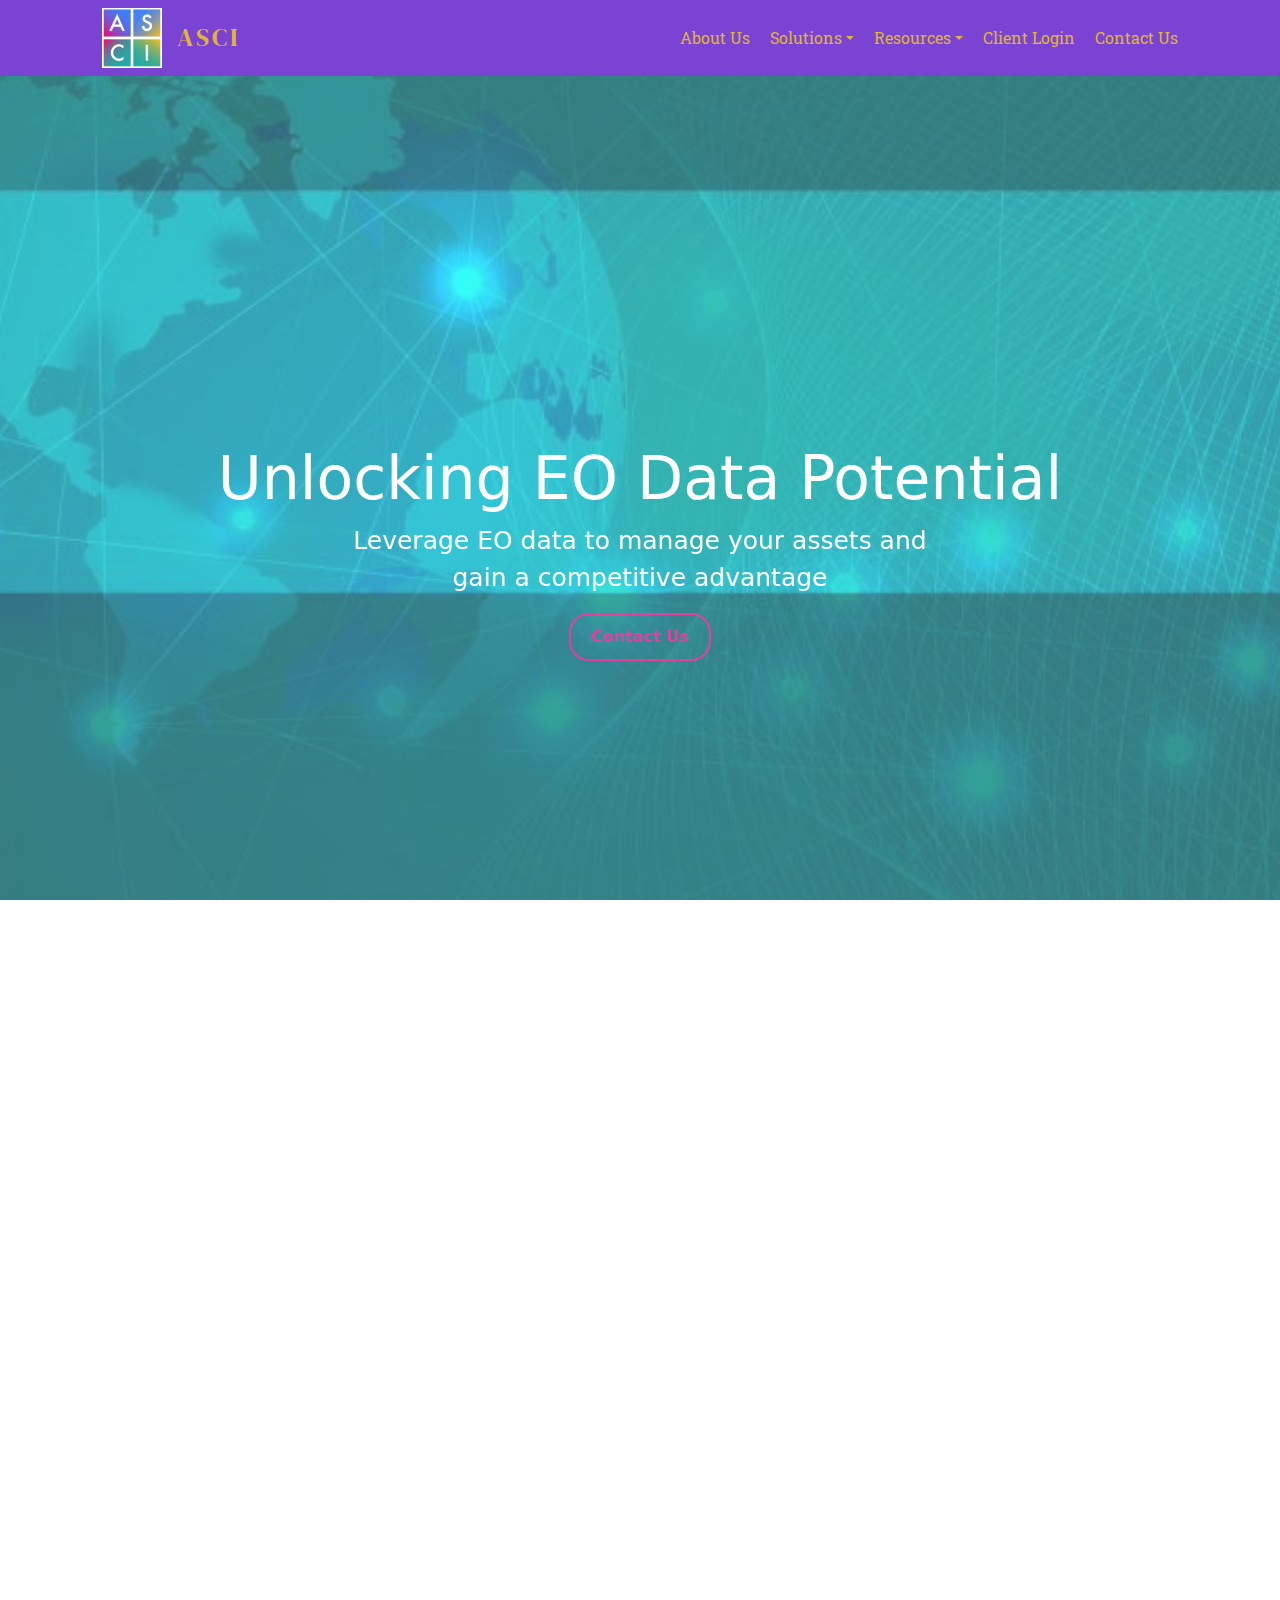
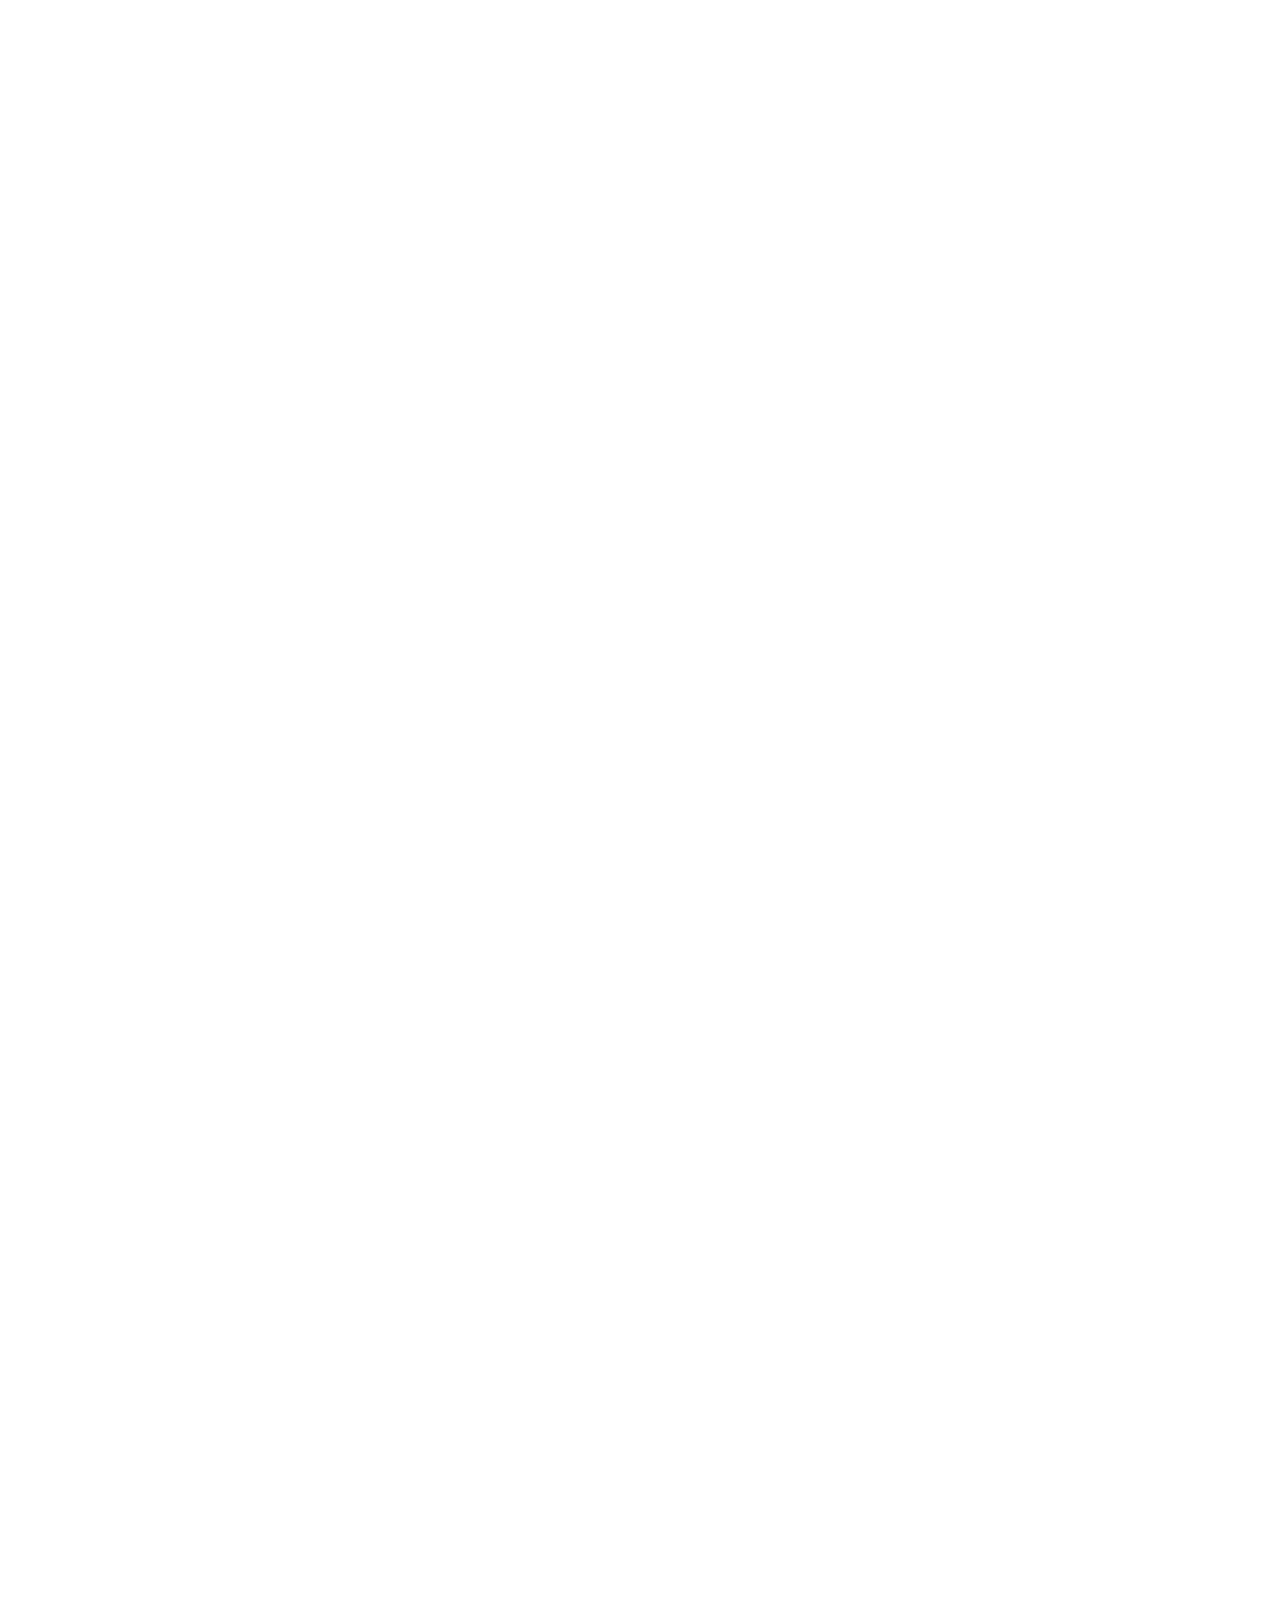
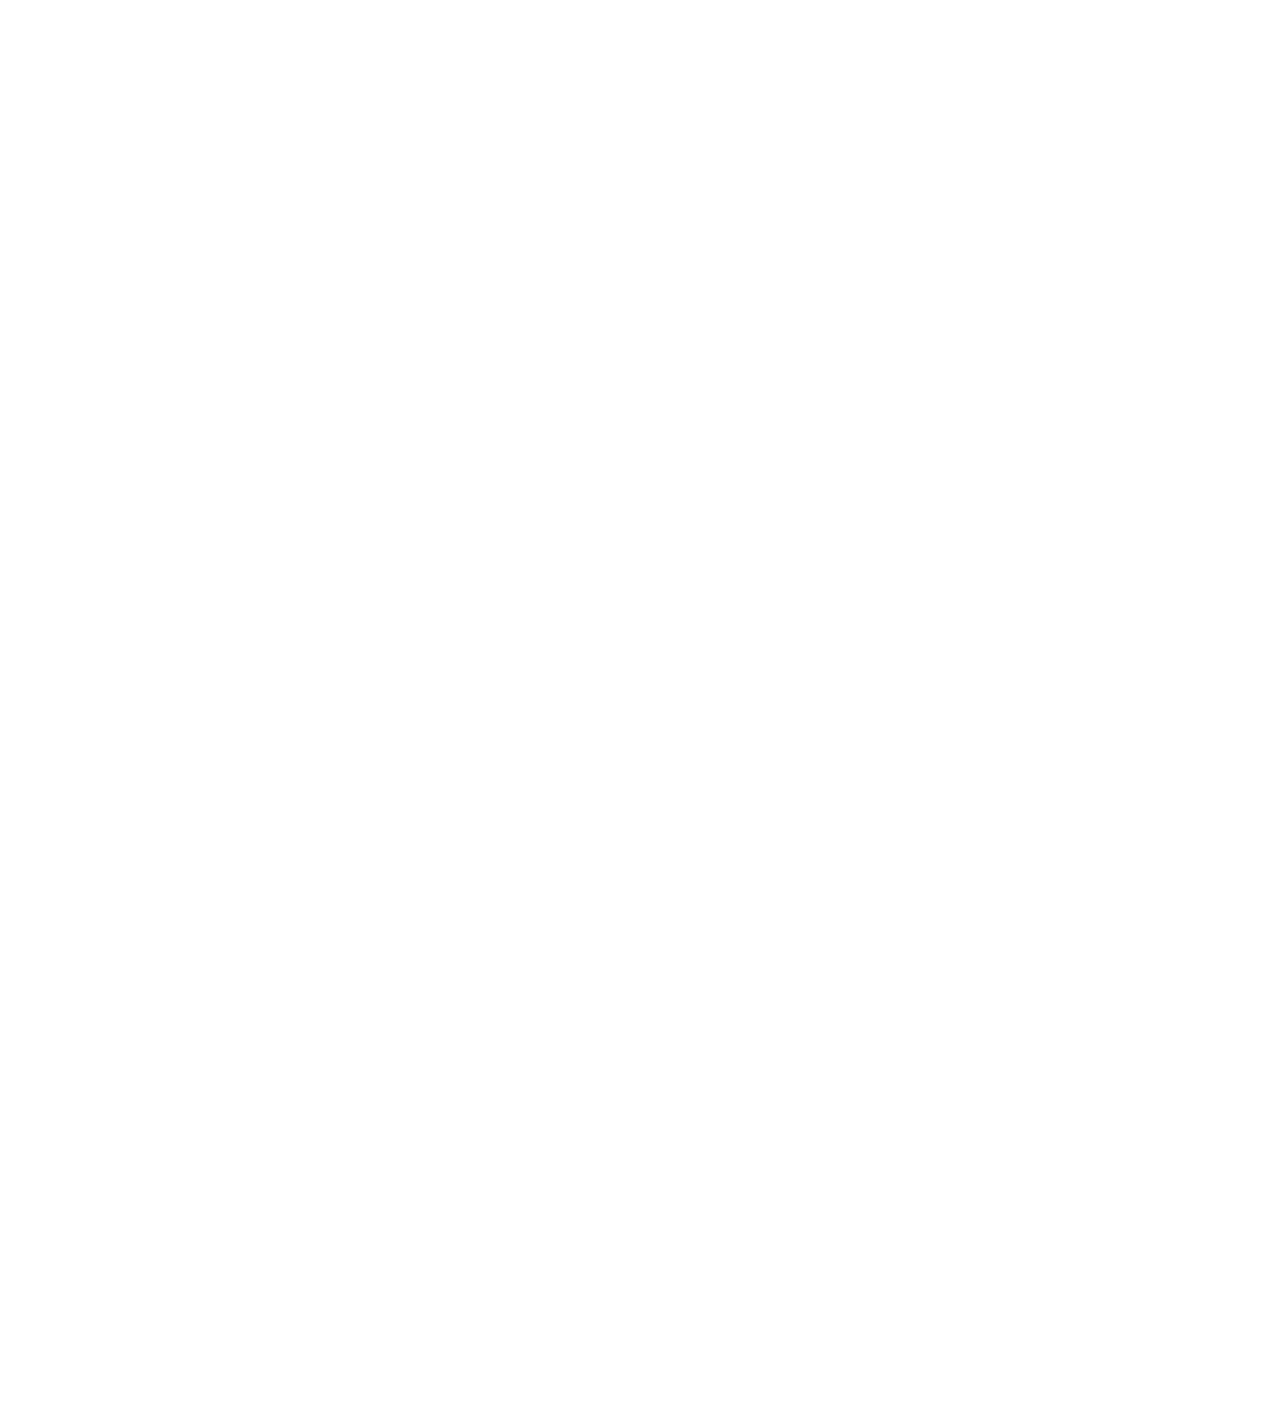
==== commit 11a7d185: "New Design" ====
--- a/index.html
+++ b/index.html
@@ -5,35 +5,36 @@
     <meta http-equiv='X-UA-Compatible' content='IE=edge'>
     <meta name='viewport' content='width=device-width, initial-scale=1'>
     <title>
-         Home
+        ASCI
     </title>
-
     <!-- Bootstrap -->
     <link rel='stylesheet' href='css/bootstrap.min.css'>
-    <!-- <script src='https://ajax.googleapis.com/ajax/libs/jquery/3.5.1/jquery.min.js'></script> -->
     <link rel="stylesheet" href="https://cdn.jsdelivr.net/npm/bootstrap-icons@1.10.5/font/bootstrap-icons.css">
+
+    <!-- Fonts -->
+    <link rel="preconnect" href="https://fonts.googleapis.com">
+    <link rel="preconnect" href="https://fonts.gstatic.com" crossorigin>
+    <link href="https://fonts.googleapis.com/css2?family=DM+Serif+Display&display=swap" rel="stylesheet">
+    <link href="https://fonts.googleapis.com/css2?family=Roboto+Slab&display=swap" rel="stylesheet">
+
     <link rel='stylesheet' href='css/styles.css'>
 </head>
 <body>
-    <!-- Navigation -->
     <header>
-        <nav id="header-nav" class="navbar navbar-expand-md bd-navbar navbar-default">
-            <div class="container-fluid" style="justify-content: space-between;">
-                <div class="navbar-header">
-                    <div id="logo-img" class="navbar-brand"></div>
-                </div>
-
-                <button id="navbarToggle" type="button" class="navbar-toggler collapsed float-end" data-bs-toggle="collapse" data-bs-target="#collapsable-nav" aria-expanded="false">
-                    <!-- <span class="sr-only">Toggle navigation</span> -->
+        <nav class="navbar navbar-expand-md">
+            <div class="container-fluid">
+                <div class="logo"></div>
+                <div class="brand-name">ASCI</div>
+
+                <button class="navbar-toggler" type="button" data-bs-toggle="collapse" data-bs-target="#collapseContent" aria-controls="collapseContent" aria-expanded="false" aria-label="Toggle navigation">
                     <span class="navbar-toggler-icon"></span>
                 </button>
 
-                <div id="collapsable-nav" class="collapse navbar-collapse">
+                <div class="collapse navbar-collapse" id="collapseContent">
                     <ul id="nav-list" class="nav navbar-nav navbar-right ms-auto">
-                        <li class="nav-item">About us</li>
-                        
+                        <li class="nav-item">About Us</li>
                         <li class="nav-item dropdown"><!-- Solutions Dropdown -->
-                            <button class="dropdown-toggle" type="button" data-bs-toggle="dropdown" aria-expanded="false">Solutions</button>
+                            <span class="dropdown-toggle" data-bs-toggle="dropdown" aria-expanded="false">Solutions</span>
                             <ul class="dropdown-menu">
                                 <li><a class="dropdown-item" href="#"> Pre-processing </a></li>
                                 <li><a class="dropdown-item" href="#"> HSI Data Integration </a></li>
@@ -42,118 +43,190 @@
                         </li><!-- Solutions Dropdown End -->
 
                         <li class="nav-item dropdown"> <!-- Resources Dropdown -->
-                            <button class="dropdown-toggle" type="button" data-bs-toggle="dropdown" aria-expanded="false">Resources</button>
+                            <span class="dropdown-toggle" type="button" data-bs-toggle="dropdown" aria-expanded="false">Resources</span>
                             <ul class="dropdown-menu">
                                 <li><a class="dropdown-item" href="#"> Blogs </a></li>
                                 <li><a class="dropdown-item" href="#"> Case Studies </a></li>
                             </ul>
                         </li> <!-- Resources Dropdown End -->
-
                         <li class="nav-item">Client Login</li>
-                        
-                        <li class="nav-item"><a href="#contact">Contact Us</a></li>
-
-                   </ul><!-- #nav-list -->
+                        <li class="nav-item">Contact Us</li>
+                    </ul>
                 </div>
             </div>
         </nav>
-    </header>
-<!-- <header class="navbar navbar-expand-lg bd-navbar sticky-top">flex -->
-    <!-- Main Banner -->
-    <div id="banner" class="container-fluid jumbotron">
-        <h1>Headline</h1>
-        <h3>Description</h3>
-        <button type="button" class="cta-btn btn btn-primary">CTA</button>
+    </header> <!-- Navigation End -->
+
+    <!-- Banner Start -->
+    <div id="banner" class="container-fluid">
+        <h1 id="banner-title">Unlocking EO Data Potential</h1>
+        <p id="banner-desc">Leverage EO data to manage your assets and gain a competitive advantage</p>
+        <button class="cta-btn">Contact Us</button>
+    </div> <!-- Banner End -->
+
+    <div class="spacer"></div>
+
+    <!-- Story Start -->
+    <div id="story" class="container scroll-hide">
+        <h2 id="story-title">What We Do?</h2>
+        <p id="story-txt">There are Petabytes of Earth-Obseravation data out there being recorded world over through multiple sources. There are quantum leaps being made in computational power and deep tech algorithms. We are a group of data engineers and data scientists who combine them both to radically augment your value chain and give you that competitive edge.</p>
+    </div> <!-- Story End -->
+
+    <div class="spacer"></div>
+
+    <!-- Industry Start -->
+    <div id="industry-container" class="container-fluid scroll-hide">
+        <h3>Industries We Operate In</h3>
+        <p>Find out more about our Work</p>
+        <div id="industry">
+            <article class="card">
+                <div class="temporary_text">
+                    <img src='img/agri.jpg'>
+                </div>
+                
+                <div class="card_content">
+                    <span class="card_title">Agriculture</span>
+                    
+                    <p class="card_description">Lorem ipsum dolor, sit amet  expedita exercitationem recusandae aut dolor tempora aperiam itaque possimus at, cupiditate earum, quae repudiandae aspernatur? Labore minus soluta consequatur placeat.</p>
+                    
+                </div> <!-- Card Content -->
+            </article> <!-- Card End -->
+            
+            <article class="card">
+                <div class="temporary_text">
+                    <img src='img/agro.png'>
+                </div>
+
+                <div class="card_content">
+                    <span class="card_title">Agroforestry</span>
+
+                    <p class="card_description">Lorem ipsum dolor, sit amet  expedita exercitationem recusandae aut dolor tempora aperiam itaque possimus at, cupiditate earum, quae repudiandae aspernatur? Labore minus soluta consequatur placeat.</p>
+                    
+                </div> <!-- Card Content -->
+            </article> <!-- Card End -->
+            
+            <article class="card">
+                <div class="temporary_text">
+                    <img src='img/mine.png'>
+                </div>
+
+                <div class="card_content">
+                    <span class="card_title">Mining</span>
+
+                    <p class="card_description">Lorem ipsum dolor, sit amet  expedita exercitationem recusandae aut dolor tempora aperiam itaque possimus at, cupiditate earum, quae repudiandae aspernatur? Labore minus soluta consequatur placeat.</p>
+                    
+                </div> <!-- Card Content -->
+            </article> <!-- Card End -->
+            
+            <article class="card">
+                <div class="temporary_text">
+                    <img src='img/urban.png'>
+                </div>
+                
+                <div class="card_content">
+                    <span class="card_title">Urban Planning</span>
+
+                    <p class="card_description">Lorem ipsum dolor, sit amet  expedita exercitationem recusandae aut dolor tempora aperiam itaque possimus at, cupiditate earum, quae repudiandae aspernatur? Labore minus soluta consequatur placeat.</p>
+                    
+                </div> <!-- Card Content -->
+            </article> <!-- Card End -->
+        </div>
+    </div> <!-- Industry end -->
+
+    <div class="spacer"></div>
+
+    <!-- Services -->
+    <div id="services" class="scroll-hide">
+        <h3>Services Provided</h3>
+        <div class="card">
+            <div class="card-content">
+            <p class="card-title">Pre-processing</p>
+            <p class="card-para">Create analysis ready data at the click of a button</p>
+            </div>
+        </div> <!-- Card End -->
+        
+        <div class="card">
+            <div class="card-content">
+            <p class="card-title">Visualize</p>
+            <p class="card-para">Visually explore your asset using geospatial intelligence</p>
+            </div>
+        </div> <!-- Card End -->
+        
+        <div class="card">
+            <div class="card-content">
+            <p class="card-title">Analyze</p>
+            <p class="card-para">Define and compare important key metrics that measure the health of your business</p>
+            </div>
+        </div> <!-- Card End -->
+        
+        <div class="card">
+            <div class="card-content">
+            <p class="card-title">Insights</p>
+            <p class="card-para">Uncover hidden truths about your business </p>
+            </div>
+        </div> <!-- Card End -->
+        
+        <div class="card">
+            <div class="card-content">
+                <p class="card-title">Applications</p>
+                <p class="card-para">Play around and design tailored made applications that suit your complex needs</p>
+            </div>
+        </div> <!-- Card End -->
+
     </div>
-
-    <div class="spacer"></div>
-    
-    <!-- Carousel -->
-    <div id="carousel" class="carousel slide" data-ride="carousel">
-        <!-- Data added using JavaScript from "snippets/carousel.html" -->
-
-    </div>
-    <!-- Carousel End -->
-    
-    <div class="spacer"></div>
-    
-    <!-- Story Banner -->
-    <div id="story" class="container-fluid pull-right">
-        <h2>Our stroy</h2>
-        <h4>Desc</h4>
-        <div>
-            <button type="button" class="cta-btn btn btn-primary float-end">CTA</button>
-        </div>
-    </div>
-    <!-- Story Banner End-->
-
-    <div class="spacer"></div>
-
-    <!-- Services Provided -->
-    <div id="services" class="container-fluid">
-        <div class="card">
-            <h3 class="card__title">Data Agregation</h3>
-            <p class="card__content">Lorem ipsum dolor sit amet, consectetur adipisci elit, sed eiusmod tempor incidunt ut labore et dolore magna aliqua. Ut enim ad minim veniam, quis nostrum exercitationem ullam corporis </p>
-            
-            <button class="card__arrow">
-                <i class="bi bi-arrow-right-circle"></i>
-            </button>
+    <!-- Services End -->
+
+    <div class="spacer"></div>
+
+    <!-- Case Study -->
+    <div id="case-study" class="container-fluid scroll-hide">
+        <div class="card">
+            <div class="content">
+                <p class="heading">Card Hover Effect</p>
+                <p class="para">
+                    Lorem ipsum dolor sit amet, consectetur adipisicing elit. Modi laboriosam at voluptas minus culpa deserunt delectus sapiente inventore pariatur
+                </p>
+                <button class="btn">Read more</button>
+            </div>
         </div> <!-- Card end -->
-
-        <div class="card">
-            <h3 class="card__title">Data Analytics</h3>
-            <p class="card__content">Lorem ipsum dolor sit amet, consectetur adipisci elit, sed eiusmod tempor incidunt ut labore et dolore magna aliqua. Ut enim ad minim veniam, quis nostrum exercitationem ullam corporis </p>
-
-            <button class="card__arrow">
-                <i class="bi bi-arrow-right-circle"></i>
-            </button>
+        
+        <div class="card">
+            <div class="content">
+                <p class="heading">Card Hover Effect</p>
+                <p class="para">
+                    Lorem ipsum dolor sit amet, consectetur adipisicing elit. Modi laboriosam at voluptas minus culpa deserunt delectus sapiente inventore pariatur
+                </p>
+                <button class="btn">Read more</button>
+            </div>
         </div> <!-- Card end -->
-
-        <div class="card">
-            <h3 class="card__title">Deep Learning Model</h3>
-            <p class="card__content">Lorem ipsum dolor sit amet, consectetur adipisci elit, sed eiusmod tempor incidunt ut labore et dolore magna aliqua. Ut enim ad minim veniam, quis nostrum exercitationem ullam corporis </p>
-            
-            <button class="card__arrow">
-                <i class="bi bi-arrow-right-circle"></i>
-            </button>
-        </div><!-- Card end -->
-
-    </div>
-    <!-- Services Provided End -->
-
-    <div class="spacer"></div>
-
-    <!-- Case Study -->
-    <div id="case-study" class="carousel" data-bs-ride="carousel">
-        <!-- Data added using JavaScript from "snippets/case-study.html" -->
+        
+        <div class="card">
+            <div class="content">
+                <p class="heading">Card Hover Effect</p>
+                <p class="para">
+                    Lorem ipsum dolor sit amet, consectetur adipisicing elit. Modi laboriosam at voluptas minus culpa deserunt delectus sapiente inventore pariatur
+                </p>
+                <button class="btn">Read more</button>
+            </div>
+        </div> <!-- Card end -->
     </div>
     <!-- Case Study End -->
 
     <div class="spacer"></div>
-
-    <!-- Team Info -->
-    <div id="team-info" class="container-fluid">
-        <!-- Data added using JavaScript from "snippets/team.html" -->
-        
-    </div>
-    <!-- Team info End -->
-
-    <div class="spacer"></div>
-
-    <!-- Footer & Contact info -->
-    <footer class="container-fluid">
-        <div class="row row-cols-1 row-cols-sm-2">
-            <div id="back-top" class="col-12">
-                <a href="#header-nav"> Back To Top</a>
-            </div>
-            
-            <div id="contact" class="col-12 col-sm-4">
-                <span><i class="bi bi-telephone"></i> Pnone Number</span> <br class="hidden-xs">
-                <span><i class="bi bi-envelope-at"></i> Email</span>
-            </div>
-            
-            <div id="contact-form" class="col-12 col-sm-7">
-                <h4>GET IN TOUCH</h4>
+    <div class="spacer"></div>
+
+    <!-- Contact Page -->
+    <footer class=" scroll-hide">
+        <h3>Let's co-inovate</h3>
+        <div id="contact">
+            <div class="socials">
+                <a href="#"><i class="bi bi-linkedin"></i><span> LinkedIn</span></a>
+                <a href="#"><i class="bi bi-whatsapp"></i><span> WhatsApp</span></a>
+                <a href="#"><i class="bi bi-envelope-at"></i><span> Email</span></a>
+            </div>
+
+            <div id="contact-form">
+                <!-- <h4>GET IN TOUCH</h4> -->
                 <input type="email" name="Email ID" id="mail-id" placeholder="Email ID">
                 <input type="text" name="Subject" id="mail-sub" placeholder="Subject">
                 <textarea name="Desc" id="mail-desc" rows="5" placeholder="How may we help you?"></textarea>
@@ -162,13 +235,12 @@
             </div>
         </div>
     </footer>
-    <!-- Footer & Contact info End -->
+    <!-- Contact Page End -->
     
     <!-- jQuery (Bootstrap JS plugins depend on it) -->
     <script src="https://code.jquery.com/jquery-3.7.0.min.js" integrity="sha256-2Pmvv0kuTBOenSvLm6bvfBSSHrUJ+3A7x6P5Ebd07/g=" crossorigin="anonymous"></script>
     <script src='js/bootstrap.bundle.min.js'></script>
     <script src='js/ajax-utils.js'></script>
     <script src='js/script.js'></script>
-    
 </body>
 </html>--- a/css/styles.css
+++ b/css/styles.css
@@ -1,18 +1,26 @@
-*{
-    --primary-color: #4169e1;
-    --secondary-color: #3c3852;
-    --margin-banner: 10vw;
+:root {
+    --primary-color: #e0b434;
+    --nav-margin: 7vw;
+    --color-3: #de1283;
+    --color-2: #27ab9e;
+    --color-1: #e0b434;
+    --color-4: #7b43d4;
+}
+
+button {
+    outline: none;
+    text-decoration: none;
+    border: 0;
+    background: transparent;
+}
+
+.spacer{
+    height: 150px;
 }
 
 a{
     text-decoration: none;
-}
-
-.spacer{
-    height: 45px;
-    width: 100%;
-    background: transparent;
-    float: left;
+    color: inherit;
 }
 
 /* Hide scrollbar for Chrome, Safari and Opera */
@@ -26,406 +34,479 @@
     scrollbar-width: none;  /* Firefox */
 }
 
+/* Add elements with scroll */
+.scroll-hide {
+    position: relative;
+    opacity: 0;
+    transform: translateY(150px);
+    transition: all .5s ease-in-out;
+}
+.scroll-reveal{
+    opacity: 1;
+    transform: translateY(0);
+}
+
 /* Navigation Styles ***********************************************/
-#header-nav{
-    background: transparent;
-    margin-bottom: 0px;
-    border-bottom: 1px solid black;
-    /* float: left; */
-}
-
-#logo-img{
-    /* display: inline; */
-    height: 50px;
-    width: 50px;
-    background-color: red;
-    margin-left: 50px;
-}
-
-#navbarToggle{
-    background: transparent;
-    border: none;
-    padding: 0;
-    margin-right: 20px;
-    /* border-radius: 10px; */
-    clear: both;
-    /* margin-top: -55px; */
-}
-
-#nav-list{
-    /* margin-top: 25px; */
-    margin-right: 30px;
-}
-.nav-item a{
-    text-decoration: none;
-}
-
-#nav-list .nav-item{
+header{
+    background-color: var(--color-4);
+}
+
+.logo{
+    width: 60px;
+    height: 60px;
+    background: url("../img/logo.png") center / cover;
+    margin-left: var(--nav-margin);
+    margin-right: 15px;
+}
+
+.navbar-toggler{
+    margin-right: var(--nav-margin);
+}
+.navbar-toggler:focus{
+    box-shadow: none;
+}
+
+.brand-name{
     width: fit-content;
-    margin-left: 20px;
-    /* border-bottom: 1px solid var(--primary-color); */
+    display: inline;
+    font-family: 'DM Serif Display', serif;
+    color: var(--color-1);
+    font-size: 25px;
+    letter-spacing: 3px;
+}
+
+#collapseContent ul{
+    justify-content: end;
+}
+
+.nav-item, .dropdown-item{
+    /* width: fit-content; */
+    margin: auto 10px;
+    color: var(--color-1);
+    font-family: 'Roboto Slab', serif;
     cursor: pointer;
-    color: var(--primary-color);
-    font-weight: bold;
-}
-
-.nav-item button{
-    border: 0;
-    padding: 0;
-    background: transparent;
-    color: var(--primary-color);
-    font-weight: bold;
-}
-
-.dropdown-item{
-    text-decoration: none;
-    color: var(--primary-color);
-    font-weight: 600;
-    text-shadow: none;
-}
-
-/* Hover and others  */
-#navbarToggle:focus{
-    box-shadow: none;
-}
-
-#navbarToggle:hover{
-    background-color: #f1f1f3;
-}
-
-#nav-list li.nav-item:hover{
-    color: black;
-}
-
-.nav-item button:hover{
-    color: black;
-}
-/* Navigation end */
-
-/* Banner ***********************************************************/
+}
+
+ul .nav-item:last-child{
+    margin-right: var(--nav-margin);
+}
+.nav-item:hover {
+    /* border-bottom: 2px solid #000; */
+    color: #000;
+}
+.dropdown-item:hover {
+    background: none;
+}
+/* Navigation Styles End */
+
+/* CTA Button *******************************************************/
+.cta-btn {
+    color: var(--color-3);
+    border: 2px solid var(--color-3);
+    padding: 10px 20px;
+    border-radius: 20px;
+    font-weight: 700;
+}
+.cta-btn:hover {
+    color: #fff;
+    background-color: var(--color-3);
+}
+/* CTA Button End */
+
+/* Banner **********************************************************/
 #banner{
-    padding-top: 25px;
-    padding-bottom: 25px;
-    margin-bottom: 0px;
-    background-color: lightgray;
-}
-
-#banner h1{
+    height: 950px;
+    display: flex;
+    flex-direction: column;
+    justify-content: center;
+    align-items: center;
+    background: url("../img/banner.jpg") no-repeat fixed center / cover;
+    filter: opacity(0.8);
+    color: #fff;
+}
+
+#banner-title{
+    font-size: 60px;
+    text-align: center;
+}
+
+#banner-desc{
+    font-size: 25px;
+    width: 50%;
+    text-align: center;
+}
+/* Banner End */
+
+/* Story *********************************************************/
+#story {
+    height: 600px;
+    padding-right: var(--nav-margin);
+    display: flex;
+    flex-direction: column;
+    justify-content: center;
+    align-items: end;
+    background-color: #967ac3;
+    border-radius: 50px;
+}
+
+#story-title{
+    font-size: 40px;
+    /* border-bottom: 2px solid #000; */
+    margin-bottom: 20px;
+    position: relative;
+}
+
+#story-txt {
+    width: 70%;
+    text-align: right;
+    font-size: 20px;
+}
+
+#story-title::before{
+    content: '';
+    position: absolute;
+    width: 200%;
+    height: 1.5px;
+    background-color: #000;
+    right: 0;
+    bottom: 0;
+}
+/* Story End */
+
+/* Industry ******************************************************/
+#industry-container{
+    display: flex;
+    flex-direction: column;
+    align-items: center;
+
+}
+#industry-container h3 {
     font-size: 50px;
-    margin-left: var(--margin-banner);
-}
-
-#banner h3{
-    font-size: 25px;
-    margin-left: var(--margin-banner);
-    margin-top: 20px;
-}
-/* Banner end */
-
-/* CTA button **********************************************************/
-button.cta-btn{
-    /* font-size: 25px; */
-    margin-top: 15px;
-    margin-bottom: 25px;
-    margin-left: var(--margin-banner);
-    background: transparent;
-    color: var(--primary-color);
-    border: 1px solid var(--primary-color);
-    border-radius: 5px;
-    padding: 5px 15px 5px 15px;
-}
-
-.cta-btn:hover{
-    color: white;
-    background-color: var(--primary-color);
-}
-/* CTA button end */
-
-/* Carousel style ******************************************************/
-#carousel .carousel-item .row .col{
-    padding: 0;
-}
-
-#carousel .carousel-img{
-    position: relative;
-}
-
-#carousel .img-text{
-    position: absolute;
-    bottom: 0px;
-    background-color: black;
-    color: white;
-    width: 53%;
     text-align: center;
-    padding-top: 3px;
-    padding-bottom: 3px;
-    opacity: .65;
-}
-#carousel .carousel-btn{
-    height: 85%;
-    top: 45px;
-    bottom: 45px;
-    width: 10%;
-}
-
-#carousel .carousel-btn span{
-    height: 5vh;
-    width: 50px;
-    /* background-color: black; */
-    /* opacity: 0.5; */
-}
-
-#carousel .img-text p{
-    display: none;
-}
-
-#carousel .carousel-item .col:hover .img-text p{
     display: block;
 }
-
-/* Carousel end */
-
-/* Story styles **********************************************************/
-#story{
-    margin-bottom: 0px;
-    background-color: lightgray;
-    width: 100%;
-    padding-top: 15px;
-    padding-bottom: 25px;
-    float: left;
-}
-
-#story h2{
-    margin-right: 40px;
-    font-size: 35px;
-    text-align: right;
-}
-
-#story h4{
-    margin-right: 40px;
+#industry-container p {
     font-size: 20px;
-    text-align: right;
-    margin-top: 25px;
-}
-
-#story .cta-btn{
-    margin-right: 40px;
-    text-align: right;
+    margin-bottom: 40px;
+    text-align: center;
     display: block;
 }
-/* Story end */
-
-/* Services **************************************************************/
-#services {
-    display: flex;
+
+#industry{
+    display: flex;
+    flex-wrap: wrap;
     justify-content: space-evenly;
     align-items: center;
-}
-
-#services .card {
-    --border-radius: 0.75rem;
-    width: 30%;
-    font-family: "Arial";
-    /* height: 30vh; */
-    padding: 1rem;
-    cursor: pointer;
-    border-radius: 0px;
-    border-top-left-radius: var(--border-radius);
-    border-bottom-right-radius: var(--border-radius);
-    background: #f1f1f3;
-    box-shadow: 0px 8px 16px 0px rgb(0 0 0 / 3%);
-    position: relative;
-    margin-right: 5px;
-    margin-bottom: 10px;
-}
-
-#services .card > * + * {
-    margin-top: 1.1em;
-}
-
-#services .card .card__content {
-    color: var(--secondary-color);
-    font-size: 0.86rem;
-}
-
-#services .card .card__title {
-    padding: 0;
-    font-size: 1.3rem;
-    font-weight: bold;
-}
-
-#services .card .card__arrow {
-    position: absolute;
-    background: var(--primary-color);
-    /* padding: 0.4rem; */
-    padding-left: 8px;
-    border-top-left-radius: var(--border-radius);
-    border-bottom-right-radius: var(--border-radius);
-    bottom: 0;
-    right: 0;
-    transition: 0.2s;
-    display: flex;
-    justify-content: center;
-    align-items: center;
-}
-
-#services .card i {
-    transition: 0.2s;
-    color: white;
-    /* height: 1.5rem; */
-    font-size: 1.1rem;
-}
-
-/* hover */
-#services .card:hover .card__title {
-    color: var(--primary-color);
-    text-decoration: underline;
-}
-
-#services .card:hover .card__arrow {
-    background: #111;
-}
-
-#services .card:hover .card__arrow i {
-    transform: translateX(3px);
-}
-
-/* Service End */
-
-/* Case study ****************************************************/
-#case-study .carousel-item{
-    padding-left: 20px;
-    padding-right: 20px;
-}
-
-#case-study .card {
-    /* max-width: 300px; */
-    border-radius: 0.5rem;
-    background-color: #fff;
-    box-shadow: 0 1px 2px 0 rgba(0, 0, 0, 0.05);
-    border: 1px solid transparent;
-    height: 50vh;
-    /* width: 30vw; */
-}
-    
-#case-study .content {
-    padding: 1.1rem;
-}
-    
-#case-study .image {
-    object-fit: cover;
+    row-gap: 10px;
+    column-gap: 20px;
     width: 100%;
-    height: 150px;
-    background-color: rgb(239, 205, 255);
-}
-    
-#case-study .title {
-    color: #111827;
-    font-size: 1.125rem;
-    /* line-height: 1.75rem; */
-    font-weight: 600;
-}
-    
-#case-study .desc {
-    margin-top: 0.3rem;
-    color: #6B7280;
-    font-size: 0.875rem;
-    /* line-height: 1.25rem; */
-}
-    
-#case-study .action {
-    display: inline-flex;
-    margin-top: 1rem;
-    color: #ffffff;
-    font-size: 0.875rem;
-    /* line-height: 1.25rem; */
-    font-weight: 500;
-    align-items: center;
-    gap: 0.25rem;
-    background-color: #2563EB;
-    padding: 5px 8px;
-    border-radius: 4px;
-}
-    
-#case-study .action span {
-    transition: .3s ease;
-}
-    
-#case-study .action:hover span {
-    transform: translateX(4px);
-}
-
-#case-study .carousel-control-prev, .carousel-control-next{
-    height: 40vh;
-    top: 45px;
-}  
-/* Case study End */
-
-/* Members Style **********************************************************/
-#team-info{
-    display: flex;
+
+    .card {
+        position: relative;
+        width: 250px;
+        height: 300px;
+        /* color: #2e2d31;
+        background: #131313; */
+        overflow: hidden;
+        border-radius: 20px;
+    }
+    
+    .temporary_text img{
+        width: 100%;
+        object-fit: contain;
+    }
+    
+    .card_content {
+        position: absolute;
+        top: 75px;
+        left: 0;
+        bottom: 0;
+        /* edit the width to fit card */
+        width: 100%;
+        padding: 20px;
+        background: var(--color-1);
+        border-top-left-radius: 20px;
+        /* edit here to change the height of the content box */
+        transform: translateY(160px);
+        transition: transform .25s;
+    }
+    
+    .card_content::before {
+        content: '';
+        position: absolute;
+        top: -47px;
+        right: -45px;
+        width: 100px;
+        height: 100px;
+        transform: rotate(-175deg);
+        border-radius: 50%;
+        box-shadow: inset 48px 48px var(--color-1);
+    }
+    
+    .card_title {
+        font-size: 25px;
+        font-weight: 500;
+        color: #131313;
+        line-height: 15px;
+    }
+    
+    .card_subtitle {
+        display: block;
+        font-size: 12px;
+        /* margin-bottom: 10px; */
+    }
+    
+    .card_description {
+        margin-top: 7px;
+        font-size: 14px;
+        opacity: 0;
+        transition: opacity .5s;
+    }
+    
+    .card:hover .card_content {
+        transform: translateY(0);
+    }
+    
+    .card:hover .card_description {
+        opacity: 1;
+        transition-delay: .25s;
+    }      
+}
+/* Industry End */
+
+/* Services ********************************************************/
+/* h3 designed in industry */
+#services h3 {
+    font-size: 50px;
+    text-align: center;
+    width: 100%;
+    margin-bottom: 35px;
+}
+
+#services {
+    display: flex;
+    flex-wrap: wrap;
     justify-content: space-evenly;
     align-items: center;
-    gap: 5vh;
+    row-gap: 15px;
+    /* column-gap: 10px; */
+    width: 100%;
+
+    .card {
+        width: 300px;
+        height: 200px;
+        background-color: #4158D0;
+        background-image: linear-gradient(43deg, #4158D0 0%, #C850C0 46%, #FFCC70 100%);
+        border-radius: 8px;
+        color: white;
+        overflow: hidden;
+        position: relative;
+        transform-style: preserve-3d;
+        perspective: 1000px;
+        transition: all 0.5s cubic-bezier(0.23, 1, 0.320, 1);
+        cursor: pointer;
+    }
+    
+    .card-content {
+        padding: 20px;
+        position: relative;
+        z-index: 1;
+        display: flex;
+        flex-direction: column;
+        gap: 10px;
+        color: white;
+        align-items: center;
+        justify-content: center;
+        text-align: center;
+        height: 100%;
+    }
+    
+    .card-content .card-title {
+        font-size: 24px;
+        font-weight: 700;
+        color: inherit;
+        text-transform: uppercase;
+    }
+    
+    .card-content .card-para {
+        color: inherit;
+        opacity: 0.8;
+        font-size: 14px;
+    }
+    
+    .card:hover {
+        transform: rotateY(10deg) rotateX(10deg) scale(1.05);
+        box-shadow: 0 10px 20px rgba(0, 0, 0, 0.2);
+    }
+    
+    .card:before {
+        content: "";
+        position: absolute;
+        top: 0;
+        left: 0;
+        width: 100%;
+        height: 100%;
+        background: linear-gradient(transparent, rgba(0, 0, 0, 0.1));
+        transition: transform 0.5s cubic-bezier(0.23, 1, 0.320, 1);
+        z-index: 1;
+    }
+    
+    .card:hover:before {
+        transform: translateX(-100%);
+    }
+    
+    .card:after {
+        content: "";
+        position: absolute;
+        top: 0;
+        right: 0;
+        width: 100%;
+        height: 100%;
+        background: linear-gradient(transparent, rgba(0, 0, 0, 0.1));
+        transition: transform 0.5s cubic-bezier(0.23, 1, 0.320, 1);
+        z-index: 1;
+    }
+    
+    .card:hover:after {
+        transform: translateX(100%);
+    }      
+}
+/* Services End */
+
+/* Case Study **********************************************************/
+#case-study {
+    display: flex;
     flex-wrap: wrap;
-}
-
-.team-member{
-    margin-bottom: 15px;
-    /* margin-top: 10px; */
-    /* margin-left: 10px; */
-    width: 30%;
-    padding: 0px;
-    border: 1px solid transparent;
-    box-shadow: 5px 5px #f5f5f5;
-}
-
-.member-img{
+    justify-content: space-evenly;
+    align-items: center;
+    row-gap: 15px;
+    column-gap: 20px;
     width: 100%;
-    /* to make image circle */
-    -webkit-border-radius: 50%;
-    -moz-border-radius: 50%;
-    -ms-border-radius: 50%;
-    -o-border-radius: 50%;
-    border-radius: 50%;
-}
-
-.team-member span{
+
+    .card {
+        position: relative;
+        display: flex;
+        align-items: center;
+        justify-content: center;
+        width: 30%;
+        min-width: 320px;
+        max-width: 450px;
+        background-color: #000;
+        box-shadow: 0 10px 20px rgba(0, 0, 0, 0.2);
+        padding: 32px;
+        overflow: hidden;
+        border-radius: 10px;
+        transition: all 0.5s cubic-bezier(0.23, 1, 0.320, 1);
+    }
+
+    .content {
+        display: flex;
+        flex-direction: column;
+        align-items: flex-start;
+        gap: 20px;
+        color: #e8e8e8;
+        transition: all 0.5s cubic-bezier(0.23, 1, 0.320, 1);
+        z-index: 1;
+    }
+
+    .content .heading {
+        font-weight: 700;
+        font-size: 32px;
+    }
+
+    .content .para {
+        line-height: 1.5;
+    }
+
+    .content .btn {
+        color: #e8e8e8;
+        text-decoration: none;
+        padding: 10px;
+        font-weight: 600;
+        border: none;
+        cursor: pointer;
+        background: linear-gradient(-45deg, #f89b29 0%, #ff0f7b 100% );
+        border-radius: 5px;
+        box-shadow: 0 5px 10px rgba(0, 0, 0, 0.2);
+    }
+
+    .card::before {
+        content: "";
+        position: absolute;
+        left: 0;
+        bottom: 0;
+        width: 100%;
+        height: 5px;
+        background: linear-gradient(-45deg, #f89b29 0%, #ff0f7b 100% );
+        z-index: 0;
+        transition: all 0.5s cubic-bezier(0.23, 1, 0.320, 1);
+    }
+
+    .card:hover::before {
+        height: 100%;
+    }
+
+    .card:hover {
+        box-shadow: none;
+    }
+
+    .card:hover .btn {
+        color: #212121;
+        background: #e8e8e8;
+    }
+
+    .content .btn:hover {
+        outline: 2px solid #e8e8e8;
+        background: transparent;
+        color: #e8e8e8;
+    }
+
+    .content .btn:active {
+        box-shadow: none;
+    }
+}
+/* Case Study End */
+
+/* Footer ************************************************************/
+footer {
+    padding-top: 100px;
+    padding-bottom: 60px;
+    background-color: var(--color-4);
+    position: relative;
+    background: linear-gradient(0deg, var(--color-4) 0%, royalblue 100%);
+}
+
+footer h3{
     width: 100%;
-    display: block;
-    font-weight: bold;
     text-align: center;
-}
-
-.team-member h5{
-    font-weight: bold;
-}
-/* Members Style end */
-
-/* Footer *********************************************************/
-#back-top{
-    text-align: center;
-    width: 100%;
-    padding-top: 10px;
-    border-top: 1px solid black;
-    padding-bottom: 10px;
-    border-bottom: 1px solid black;
-    color: white;
-    background-color: var(--secondary-color);
-}
-
-#back-top a{
-    color: white;
-}
-
-#contact{
-    padding-left: 10vw;
-    margin-top: 10vh;
-    /* margin-bottom: 14vh; */
+    font-size: 30px;
+    margin-bottom: 20px;
+}
+
+#contact {
+    display: flex;
+    justify-content: center;
+    /* align-items: center; */
+    flex-wrap: wrap;
+}
+
+footer .socials{
+    /* width: 30%; */
+    padding: 20px 50px;
     display: flex;
     flex-direction: column;
-    align-items: flex-start;
-    gap: 5vh;
+    /* align-items: center; */
+    /* justify-content: space-evenly; */
+    gap: 30px;
+}
+footer .socials i{
+    font-size: 1.5em;
+}
+
+.socials>a {
+    display: flex;
+    align-items: center;
+    gap: 5px;
 }
 
 /* Contact form */
@@ -454,67 +535,70 @@
     margin: 10px 0px;
     padding: 10px 20px;
     font-size: 16px;
-    background: #f5f5f5;
+    background: #4e4747;
+    color: #fff;
     width: 50vw;
 }
 
 #mail-btn{
     background: transparent;
-    padding: 5px 10px;
-    color: var(--primary-color);
-    border: 1px solid var(--primary-color);
+    padding: 5px 15px;
+    color: #fff;
+    border: 2px solid var(--primary-color);
     border-radius: 8px;
-}
-
-#mail-btn:hover{
-    background: var(--primary-color);
-    color: #fff;
+    z-index: 1;
+    position: relative;
+    overflow: hidden;
+}
+
+#mail-btn::before{
+    content: '';
+    width: 100%;
+    height: 100%;
+    position: absolute;
+    top: 0;
+    left: 0;
+    background-color: var(--primary-color);
+    transform: translateX(-100%);
+    z-index: -1;
+    transition: all .3s ease-in-out;
+}
+
+#mail-btn:hover::before{
+    transform: translateX(0);
 }
 /* Footer End */
 
-/************************************************************/
-/********** Extra Large devices only **********/
-@media (min-width: 1200px) {
-    #carousel .carousel-item{
-        height: 300px;
-    }
-}
-
-/********** Large devices only **********/
-@media (min-width: 992px) {
-    #carousel .carousel-item{
-        height: 300px;
-    }
-}
+/*******************************************************************/
+
+/************ XL Devices ************/
+@media (max-width: 1400px) {
+
+}
+
+/************ LG Devices ************/
+@media (max-width: 1200px) {
+
+}
+
+/************ MD Devices ************/
 @media (max-width: 992px) {
-    .team-member{
-        width: 45%;
-    }
-}
-
-/********** Medium devices only **********/
-@media (min-width: 768px) {
-  
-}
-
-/********** Small devices only **********/
-@media (max-width: 767px) {
-    * {
-        --margin-banner: 5vw;
-    }
-
+
+}
+
+/************ SM Devices ************/
+@media (max-width: 768px) {
     /* Navigation */
-    #logo-img{
-        margin-left: 35px;
-    }
-    #nav-list li{
-        margin-left: 35px;
+    .nav-item{
+        width: fit-content;
+        /* margin-left: 35px; */
         margin-bottom: 10px;
     }
     
     #nav-list{
-        margin-top: 10px;
+        margin-top: 20px;
         margin-bottom: 10px;
+        padding-left: calc(var(--nav-margin) - 10px);
     }
     
     .dropdown-menu{
@@ -526,82 +610,23 @@
         margin-bottom: 0px;
     }
     /* Navigation End */
-
-    /* Carousel */
-    .img-text p{
-        display: none;
-    }
-    /* Carousel End */
-
-    /* Team Member  */
-    #team-info{
-        padding-left: 10px;
-        padding-right: 10px;
-    }
-    /* Team Member End */
-}
-
-@media screen and (min-width: 576px) {
-    #case-study .carousel-inner{
-        display: flex;
-    }
-
-    #case-study .carousel-item{
-        display: block;
-        margin-right: 0px;
-        flex: 0 0 calc(100%/3);
-    }
-}
-
-
-/********** Extra small devices Only :-) (e.g., iPhone 4) **********/
+}
+
+/************ XS Devices ************/
 @media (max-width: 576px) {
-    html{
-        overflow-x: hidden;
-    }
-
-    #services{
-        display: flex;
-        flex-direction: column;
-        justify-content: space-evenly;
-        align-items: center;
-
-    }
-    #services .card{
-        width: 90%;
-    }
-
-    .team-member{
-        width: 80%;
-    }
-
     .hidden-xs{
         display: none;
     }
-
-    #contact{
-        margin-top: 5vh;
-        margin-bottom: 5vh;
-        padding: 0;
+    
+    /* footer */
+    footer .socials{
         flex-direction: row;
-        justify-content: space-evenly;
-        align-items: center;
     }
     
     #contact-form h4, #mail-id, #mail-sub, #mail-desc{
         width: 85vw;
     }
-}
-
-@media(max-width:410px) {
-    #logo-img{
-        margin-left: 15px;
-    }
-
-    .team-member{
-        width: 90%;
-    }
-}
-
-
-
+    /* footer end */
+}
+
+
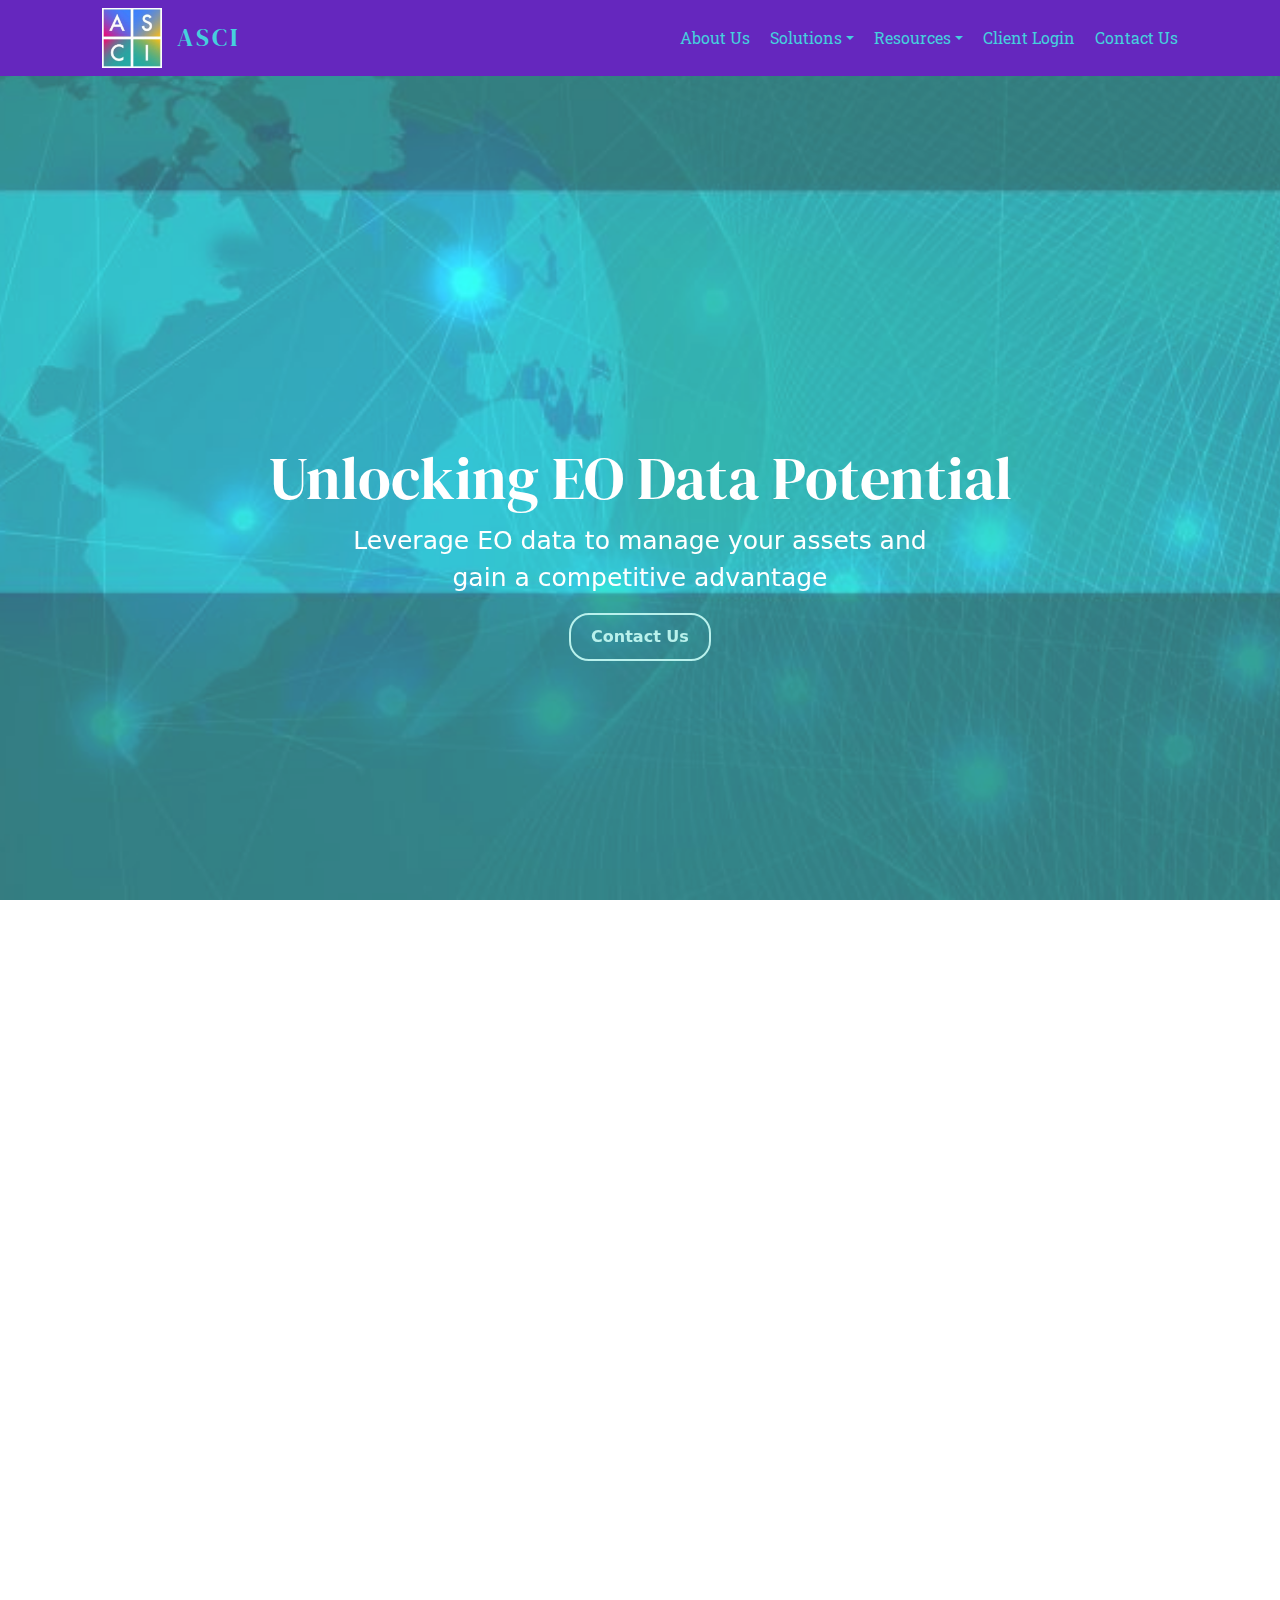
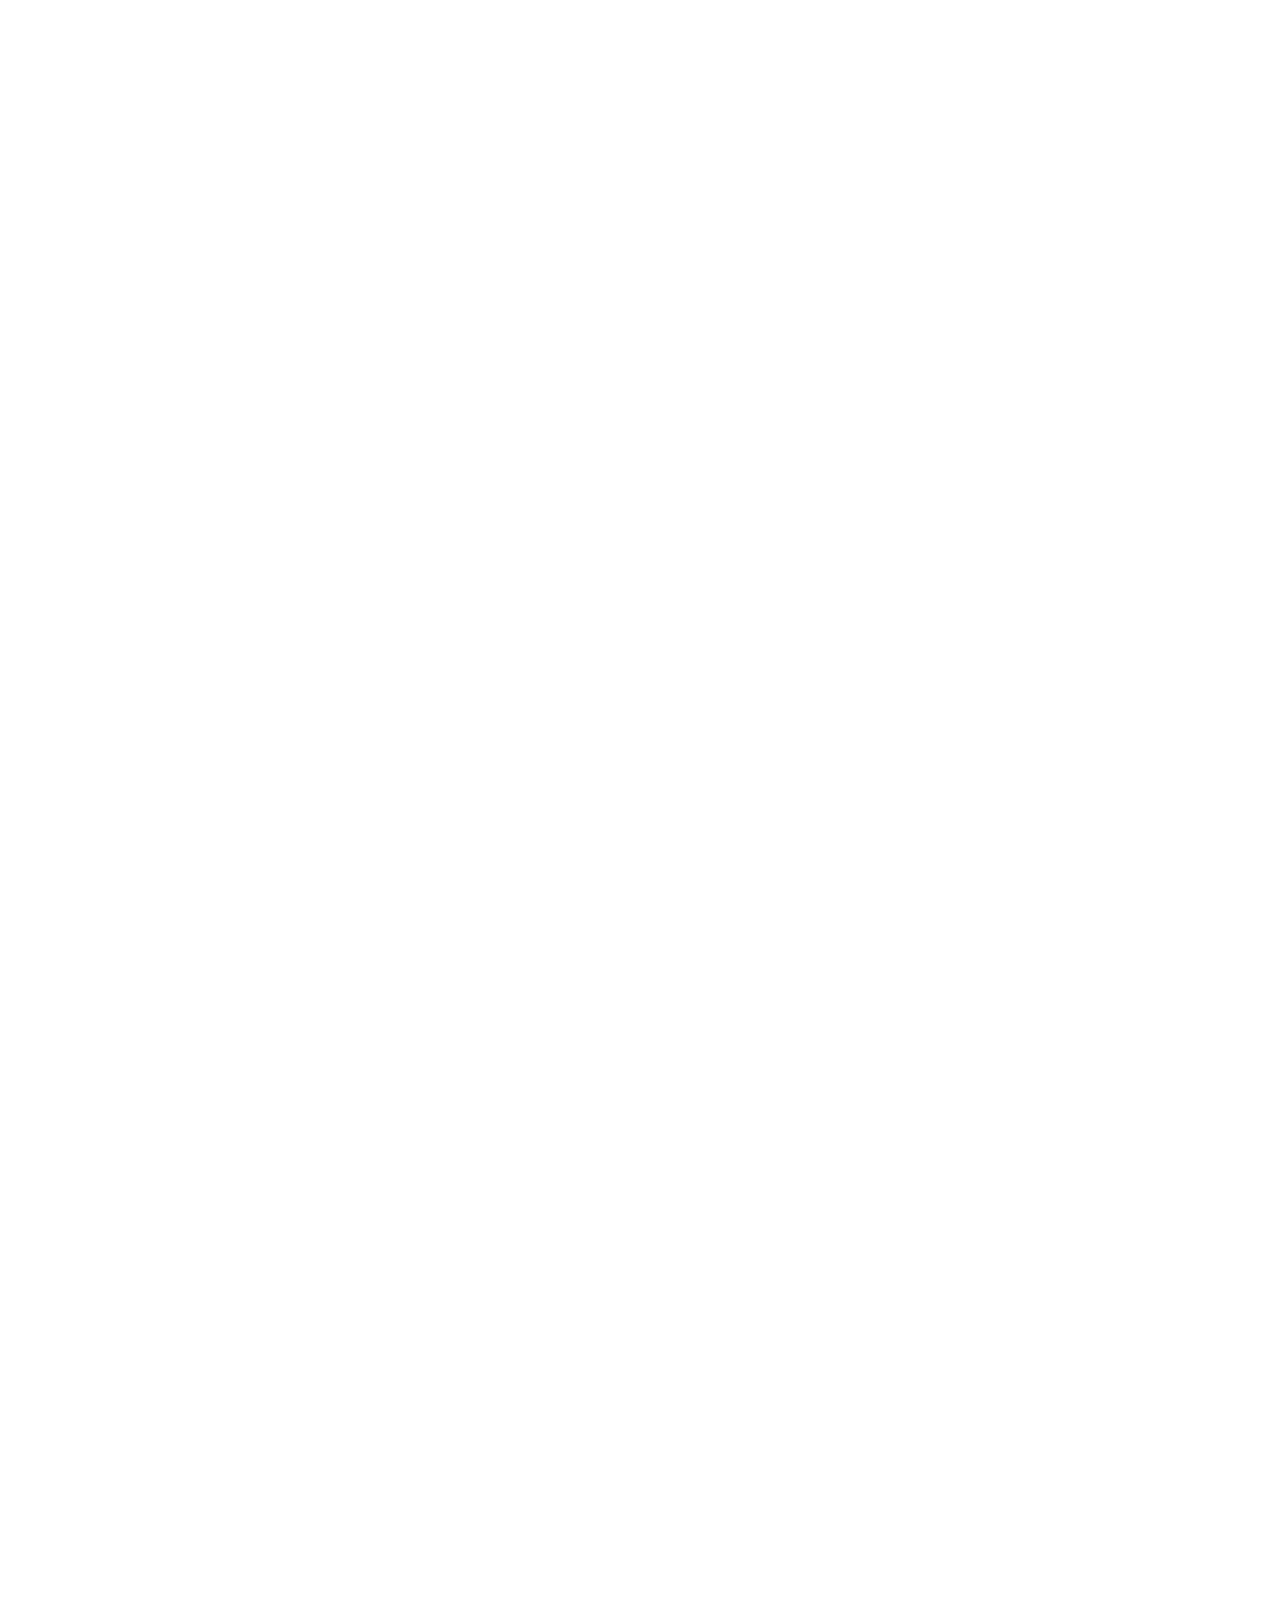
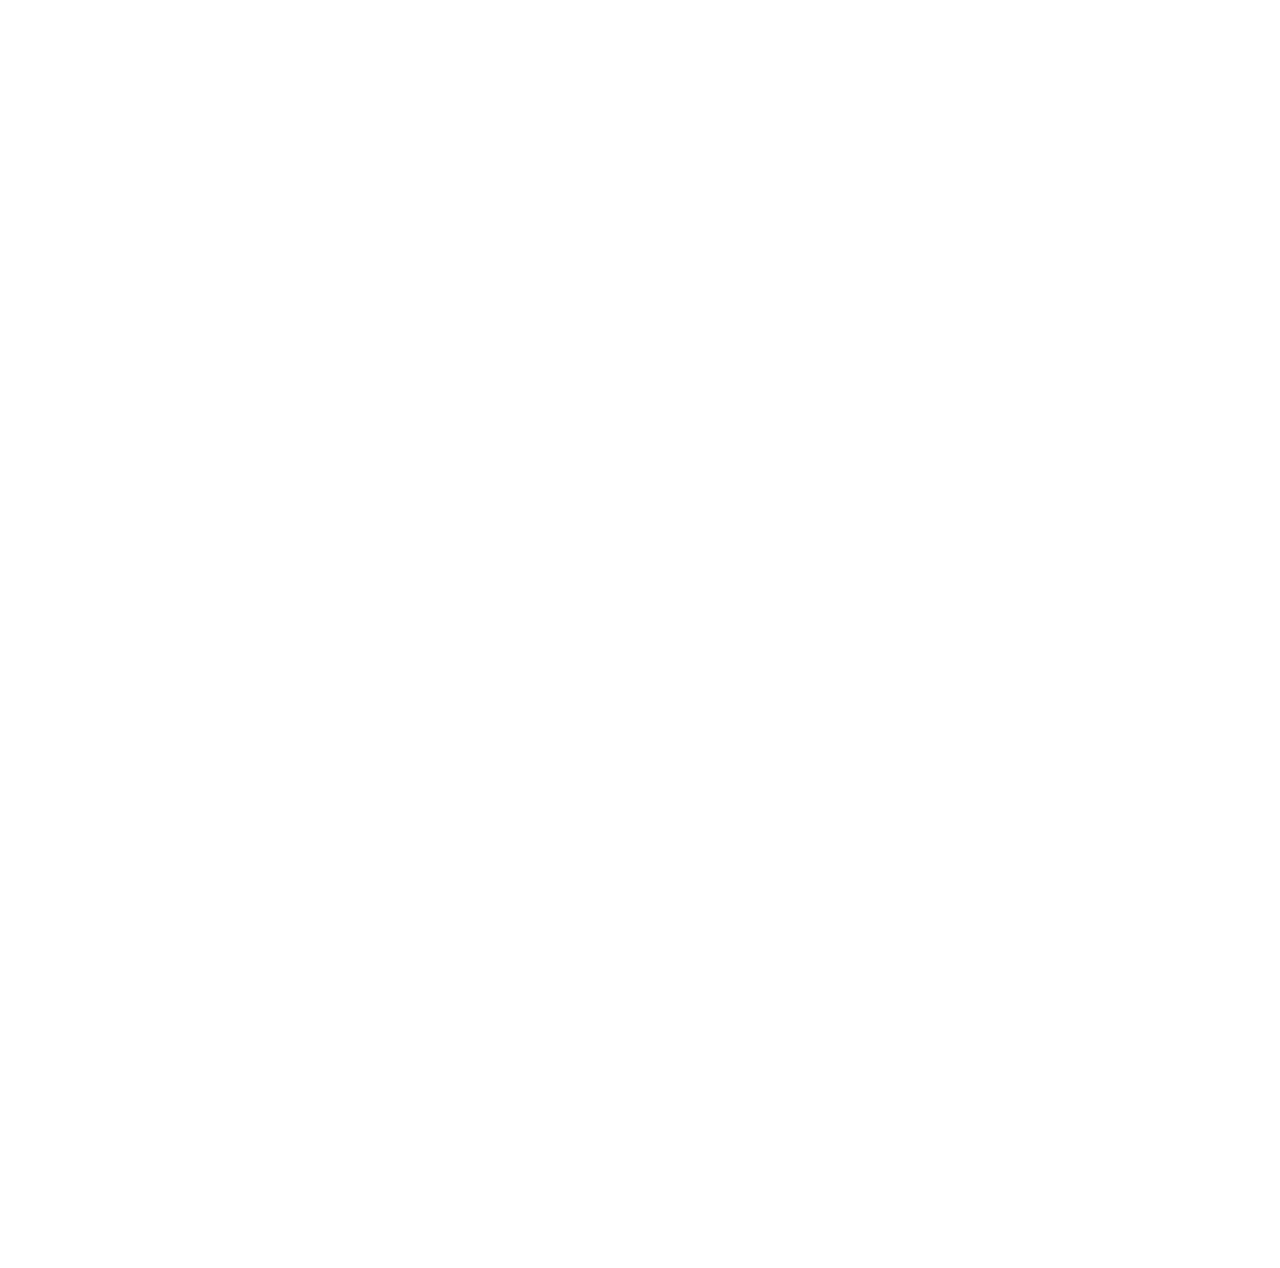
==== commit cbf885e9: "text update and firefox fix" ====
--- a/index.html
+++ b/index.html
@@ -16,7 +16,9 @@
     <link rel="preconnect" href="https://fonts.gstatic.com" crossorigin>
     <link href="https://fonts.googleapis.com/css2?family=DM+Serif+Display&display=swap" rel="stylesheet">
     <link href="https://fonts.googleapis.com/css2?family=Roboto+Slab&display=swap" rel="stylesheet">
-
+    <link href="https://fonts.googleapis.com/css2?family=EB+Garamond&display=swap" rel="stylesheet">
+    <link href="https://fonts.googleapis.com/css2?family=Slabo+27px&display=swap" rel="stylesheet">
+    
     <link rel='stylesheet' href='css/styles.css'>
 </head>
 <body>
@@ -67,7 +69,7 @@
     <div class="spacer"></div>
 
     <!-- Story Start -->
-    <div id="story" class="container scroll-hide">
+    <div id="story" class="container-fluid scroll-hide">
         <h2 id="story-title">What We Do?</h2>
         <p id="story-txt">There are Petabytes of Earth-Obseravation data out there being recorded world over through multiple sources. There are quantum leaps being made in computational power and deep tech algorithms. We are a group of data engineers and data scientists who combine them both to radically augment your value chain and give you that competitive edge.</p>
     </div> <!-- Story End -->
@@ -87,7 +89,7 @@
                 <div class="card_content">
                     <span class="card_title">Agriculture</span>
                     
-                    <p class="card_description">Lorem ipsum dolor, sit amet  expedita exercitationem recusandae aut dolor tempora aperiam itaque possimus at, cupiditate earum, quae repudiandae aspernatur? Labore minus soluta consequatur placeat.</p>
+                    <p class="card_description">Lorem ipsum dolor, sit amet  expedita exercitationem recusandae aut dolor tempora aperiam itaque possimus at, cupiditate earum, quae repudiandae aspernatur? Labore minus soluta consequatur placeat. <br> <a href="#">Find out More</a></p>
                     
                 </div> <!-- Card Content -->
             </article> <!-- Card End -->
@@ -100,7 +102,7 @@
                 <div class="card_content">
                     <span class="card_title">Agroforestry</span>
 
-                    <p class="card_description">Lorem ipsum dolor, sit amet  expedita exercitationem recusandae aut dolor tempora aperiam itaque possimus at, cupiditate earum, quae repudiandae aspernatur? Labore minus soluta consequatur placeat.</p>
+                    <p class="card_description">Lorem ipsum dolor, sit amet  expedita exercitationem recusandae aut dolor tempora aperiam itaque possimus at, cupiditate earum, quae repudiandae aspernatur? Labore minus soluta consequatur placeat. <br> <a href="#">Find out More</a></p>
                     
                 </div> <!-- Card Content -->
             </article> <!-- Card End -->
@@ -113,7 +115,7 @@
                 <div class="card_content">
                     <span class="card_title">Mining</span>
 
-                    <p class="card_description">Lorem ipsum dolor, sit amet  expedita exercitationem recusandae aut dolor tempora aperiam itaque possimus at, cupiditate earum, quae repudiandae aspernatur? Labore minus soluta consequatur placeat.</p>
+                    <p class="card_description">Lorem ipsum dolor, sit amet  expedita exercitationem recusandae aut dolor tempora aperiam itaque possimus at, cupiditate earum, quae repudiandae aspernatur? Labore minus soluta consequatur placeat. <br> <a href="#">Find out More</a></p>
                     
                 </div> <!-- Card Content -->
             </article> <!-- Card End -->
@@ -126,7 +128,7 @@
                 <div class="card_content">
                     <span class="card_title">Urban Planning</span>
 
-                    <p class="card_description">Lorem ipsum dolor, sit amet  expedita exercitationem recusandae aut dolor tempora aperiam itaque possimus at, cupiditate earum, quae repudiandae aspernatur? Labore minus soluta consequatur placeat.</p>
+                    <p class="card_description">Lorem ipsum dolor, sit amet  expedita exercitationem recusandae aut dolor tempora aperiam itaque possimus at, cupiditate earum, quae repudiandae aspernatur? Labore minus soluta consequatur placeat. <br> <a href="#">Find out More</a></p>
                     
                 </div> <!-- Card Content -->
             </article> <!-- Card End -->
@@ -180,43 +182,14 @@
 
     <!-- Case Study -->
     <div id="case-study" class="container-fluid scroll-hide">
-        <div class="card">
-            <div class="content">
-                <p class="heading">Card Hover Effect</p>
-                <p class="para">
-                    Lorem ipsum dolor sit amet, consectetur adipisicing elit. Modi laboriosam at voluptas minus culpa deserunt delectus sapiente inventore pariatur
-                </p>
-                <button class="btn">Read more</button>
-            </div>
-        </div> <!-- Card end -->
-        
-        <div class="card">
-            <div class="content">
-                <p class="heading">Card Hover Effect</p>
-                <p class="para">
-                    Lorem ipsum dolor sit amet, consectetur adipisicing elit. Modi laboriosam at voluptas minus culpa deserunt delectus sapiente inventore pariatur
-                </p>
-                <button class="btn">Read more</button>
-            </div>
-        </div> <!-- Card end -->
-        
-        <div class="card">
-            <div class="content">
-                <p class="heading">Card Hover Effect</p>
-                <p class="para">
-                    Lorem ipsum dolor sit amet, consectetur adipisicing elit. Modi laboriosam at voluptas minus culpa deserunt delectus sapiente inventore pariatur
-                </p>
-                <button class="btn">Read more</button>
-            </div>
-        </div> <!-- Card end -->
+        <!-- Adding data using js -->
     </div>
     <!-- Case Study End -->
 
     <div class="spacer"></div>
-    <div class="spacer"></div>
 
     <!-- Contact Page -->
-    <footer class=" scroll-hide">
+    <footer class="scroll-hide">
         <h3>Let's co-inovate</h3>
         <div id="contact">
             <div class="socials">
@@ -241,6 +214,7 @@
     <script src="https://code.jquery.com/jquery-3.7.0.min.js" integrity="sha256-2Pmvv0kuTBOenSvLm6bvfBSSHrUJ+3A7x6P5Ebd07/g=" crossorigin="anonymous"></script>
     <script src='js/bootstrap.bundle.min.js'></script>
     <script src='js/ajax-utils.js'></script>
-    <script src='js/script.js'></script>
+    <script src='js/script-scroll.js'></script>
+    <script type="module" src='js/script.js'></script>
 </body>
 </html>--- a/css/styles.css
+++ b/css/styles.css
@@ -1,10 +1,14 @@
 :root {
-    --primary-color: #e0b434;
     --nav-margin: 7vw;
-    --color-3: #de1283;
-    --color-2: #27ab9e;
-    --color-1: #e0b434;
-    --color-4: #7b43d4;
+    --color-1: #6527BE;
+    --color-2: #9681EB;
+    --color-3: #45CFDD;
+    --color-4: #A7EDE7;
+    --skew: -3deg;
+    --title-1:'DM Serif Display', serif;
+    --title-2: 'EB Garamond', serif;
+    --title-3: 'Slabo 27px', serif;
+    --desc-1:'Roboto Slab', serif;
 }
 
 button {
@@ -34,11 +38,11 @@
     scrollbar-width: none;  /* Firefox */
 }
 
-/* Add elements with scroll */
+/* Adding and removing elements with scroll */
 .scroll-hide {
     position: relative;
     opacity: 0;
-    transform: translateY(150px);
+    transform: translateY(100px);
     transition: all .5s ease-in-out;
 }
 .scroll-reveal{
@@ -48,7 +52,7 @@
 
 /* Navigation Styles ***********************************************/
 header{
-    background-color: var(--color-4);
+    background-color: var(--color-1);
 }
 
 .logo{
@@ -59,6 +63,7 @@
     margin-right: 15px;
 }
 
+/* Navigation button for small screens */
 .navbar-toggler{
     margin-right: var(--nav-margin);
 }
@@ -68,9 +73,10 @@
 
 .brand-name{
     width: fit-content;
+    width: -moz-fit-content;
     display: inline;
-    font-family: 'DM Serif Display', serif;
-    color: var(--color-1);
+    font-family: var(--title-1);
+    color: var(--color-3);
     font-size: 25px;
     letter-spacing: 3px;
 }
@@ -80,18 +86,19 @@
 }
 
 .nav-item, .dropdown-item{
-    /* width: fit-content; */
     margin: auto 10px;
-    color: var(--color-1);
-    font-family: 'Roboto Slab', serif;
+    color: var(--color-3);
+    font-family: var(--desc-1);
     cursor: pointer;
+}
+.dropdown-menu{
+    background-color: var(--color-1);
 }
 
 ul .nav-item:last-child{
     margin-right: var(--nav-margin);
 }
 .nav-item:hover {
-    /* border-bottom: 2px solid #000; */
     color: #000;
 }
 .dropdown-item:hover {
@@ -101,15 +108,34 @@
 
 /* CTA Button *******************************************************/
 .cta-btn {
-    color: var(--color-3);
-    border: 2px solid var(--color-3);
+    --color: var(--color-4);
+    color: var(--color);
+    border: 2px solid var(--color);
     padding: 10px 20px;
     border-radius: 20px;
     font-weight: 700;
+    position: relative;
+    overflow: hidden;
+    transition: all .5s ease-in-out;
+}
+.cta-btn::before {
+    content: '';
+    position: absolute;
+    width: 110%;
+    height: 110%;
+    bottom: 0;
+    left: 0;
+    background-color: var(--color);
+    transform: rotate(-90deg);
+    transform-origin: 0% 100%;
+    transition: all .5s ease-in-out;
+    z-index: -1;
 }
 .cta-btn:hover {
-    color: #fff;
-    background-color: var(--color-3);
+    color: #000;
+}
+.cta-btn:hover::before {
+    transform: rotate(0deg);
 }
 /* CTA Button End */
 
@@ -126,13 +152,16 @@
 }
 
 #banner-title{
+    max-width: 90vw;
     font-size: 60px;
+    font-family: var(--title-1);
     text-align: center;
 }
 
 #banner-desc{
     font-size: 25px;
     width: 50%;
+    font-weight: lighter;
     text-align: center;
 }
 /* Banner End */
@@ -144,33 +173,45 @@
     display: flex;
     flex-direction: column;
     justify-content: center;
-    align-items: end;
-    background-color: #967ac3;
-    border-radius: 50px;
+    align-items: flex-end;
+    position: relative;
+}
+#story::before {
+    content: '';
+    width: 100vw;
+    height: 100%;
+    background-color: var(--color-4);
+    position: absolute;
+    top: 0;
+    left: 0;
+    z-index: -1;
+    transform: skewY(var(--skew));
 }
 
 #story-title{
     font-size: 40px;
-    /* border-bottom: 2px solid #000; */
     margin-bottom: 20px;
-    position: relative;
-}
-
-#story-txt {
-    width: 70%;
     text-align: right;
-    font-size: 20px;
-}
-
+    font-family: var(--title-2);
+    position: relative;
+}
 #story-title::before{
     content: '';
     position: absolute;
     width: 200%;
+    max-width: 80vw;
     height: 1.5px;
     background-color: #000;
     right: 0;
     bottom: 0;
 }
+
+#story-txt {
+    width: 70%;
+    text-align: right;
+    font-size: 18px;
+    font-family: var(--desc-1);
+}
 /* Story End */
 
 /* Industry ******************************************************/
@@ -178,12 +219,12 @@
     display: flex;
     flex-direction: column;
     align-items: center;
-
 }
 #industry-container h3 {
-    font-size: 50px;
+    font-size: 45px;
     text-align: center;
     display: block;
+    font-family: var(--title-2);
 }
 #industry-container p {
     font-size: 20px;
@@ -192,7 +233,7 @@
     display: block;
 }
 
-#industry{
+#industry {
     display: flex;
     flex-wrap: wrap;
     justify-content: space-evenly;
@@ -200,176 +241,194 @@
     row-gap: 10px;
     column-gap: 20px;
     width: 100%;
-
-    .card {
-        position: relative;
-        width: 250px;
-        height: 300px;
-        /* color: #2e2d31;
-        background: #131313; */
-        overflow: hidden;
-        border-radius: 20px;
-    }
-    
-    .temporary_text img{
-        width: 100%;
-        object-fit: contain;
-    }
-    
-    .card_content {
-        position: absolute;
-        top: 75px;
-        left: 0;
-        bottom: 0;
-        /* edit the width to fit card */
-        width: 100%;
-        padding: 20px;
-        background: var(--color-1);
-        border-top-left-radius: 20px;
-        /* edit here to change the height of the content box */
-        transform: translateY(160px);
-        transition: transform .25s;
-    }
-    
-    .card_content::before {
-        content: '';
-        position: absolute;
-        top: -47px;
-        right: -45px;
-        width: 100px;
-        height: 100px;
-        transform: rotate(-175deg);
-        border-radius: 50%;
-        box-shadow: inset 48px 48px var(--color-1);
-    }
-    
-    .card_title {
-        font-size: 25px;
-        font-weight: 500;
-        color: #131313;
-        line-height: 15px;
-    }
-    
-    .card_subtitle {
-        display: block;
-        font-size: 12px;
-        /* margin-bottom: 10px; */
-    }
-    
-    .card_description {
-        margin-top: 7px;
-        font-size: 14px;
-        opacity: 0;
-        transition: opacity .5s;
-    }
-    
-    .card:hover .card_content {
-        transform: translateY(0);
-    }
-    
-    .card:hover .card_description {
-        opacity: 1;
-        transition-delay: .25s;
-    }      
+}
+
+#industry .card {
+    position: relative;
+    width: 250px;
+    height: 300px;
+    overflow: hidden;
+    border-radius: 20px;
+}
+
+#industry .temporary_text img{
+    width: 100%;
+    object-fit: contain;
+}
+
+#industry .card_content {
+    --color: var(--color-2);
+    position: absolute;
+    top: 45px;
+    left: 0;
+    bottom: 0;
+    /* edit the width to fit card */
+    width: 100%;
+    padding: 20px;
+    background: var(--color);
+    border-top-left-radius: 20px;
+    /* edit here to change the height of the content box */
+    transform: translateY(190px);
+    transition: transform .25s;
+}
+#industry .card_content::before {
+    content: '';
+    position: absolute;
+    top: -47px;
+    right: -45px;
+    width: 100px;
+    height: 100px;
+    transform: rotate(-175deg);
+    border-radius: 50%;
+    box-shadow: inset 48px 48px var(--color);
+    z-index: -1;
+}
+
+#industry .card_title {
+    font-size: 25px;
+    font-weight: 500;
+    color: #131313;
+    line-height: 15px;
+    font-family: var(--title-3);
+}
+
+#industry .card_subtitle {
+    display: block;
+    font-size: 12px;
+    /* margin-bottom: 10px; */
+}
+
+#industry .card_description {
+    margin-top: 7px;
+    font-size: 14px;
+    opacity: 0;
+    transition: opacity .5s;
+}
+
+#industry .card_description a {
+    font-size: 1.1em;
+    color: var(--color-4);
+    display: block;
+    text-align: right;
+}
+
+/* Hover */
+#industry .card:hover .card_content {
+    transform: translateY(0);
+}
+
+#industry .card:hover .card_description {
+    opacity: 1;
+    transition-delay: .25s;
 }
 /* Industry End */
 
 /* Services ********************************************************/
-/* h3 designed in industry */
-#services h3 {
-    font-size: 50px;
-    text-align: center;
-    width: 100%;
-    margin-bottom: 35px;
-}
-
 #services {
     display: flex;
     flex-wrap: wrap;
     justify-content: space-evenly;
     align-items: center;
     row-gap: 15px;
-    /* column-gap: 10px; */
-    width: 100%;
-
-    .card {
-        width: 300px;
-        height: 200px;
-        background-color: #4158D0;
-        background-image: linear-gradient(43deg, #4158D0 0%, #C850C0 46%, #FFCC70 100%);
-        border-radius: 8px;
-        color: white;
-        overflow: hidden;
-        position: relative;
-        transform-style: preserve-3d;
-        perspective: 1000px;
-        transition: all 0.5s cubic-bezier(0.23, 1, 0.320, 1);
-        cursor: pointer;
-    }
-    
-    .card-content {
-        padding: 20px;
-        position: relative;
-        z-index: 1;
-        display: flex;
-        flex-direction: column;
-        gap: 10px;
-        color: white;
-        align-items: center;
-        justify-content: center;
-        text-align: center;
-        height: 100%;
-    }
-    
-    .card-content .card-title {
-        font-size: 24px;
-        font-weight: 700;
-        color: inherit;
-        text-transform: uppercase;
-    }
-    
-    .card-content .card-para {
-        color: inherit;
-        opacity: 0.8;
-        font-size: 14px;
-    }
-    
-    .card:hover {
-        transform: rotateY(10deg) rotateX(10deg) scale(1.05);
-        box-shadow: 0 10px 20px rgba(0, 0, 0, 0.2);
-    }
-    
-    .card:before {
-        content: "";
-        position: absolute;
-        top: 0;
-        left: 0;
-        width: 100%;
-        height: 100%;
-        background: linear-gradient(transparent, rgba(0, 0, 0, 0.1));
-        transition: transform 0.5s cubic-bezier(0.23, 1, 0.320, 1);
-        z-index: 1;
-    }
-    
-    .card:hover:before {
-        transform: translateX(-100%);
-    }
-    
-    .card:after {
-        content: "";
-        position: absolute;
-        top: 0;
-        right: 0;
-        width: 100%;
-        height: 100%;
-        background: linear-gradient(transparent, rgba(0, 0, 0, 0.1));
-        transition: transform 0.5s cubic-bezier(0.23, 1, 0.320, 1);
-        z-index: 1;
-    }
-    
-    .card:hover:after {
-        transform: translateX(100%);
-    }      
+    width: 100%;
+}
+#services::before {
+    content: '';
+    width: 100vw;
+    height: 120%;
+    background-color: var(--color-4);
+    position: absolute;
+    top: -10%;
+    left: 0;
+    z-index: -1;
+    transform: skewY(var(--skew));
+}
+
+#services h3 {
+    font-size: 45px;
+    text-align: center;
+    width: 100%;
+    margin-bottom: 35px;
+    font-family: var(--title-2);
+}
+
+#services .card {
+    width: 300px;
+    height: 200px;
+    background-color: #4158D0;
+    background-image: linear-gradient(43deg, #4158D0 0%, #C850C0 46%, #FFCC70 100%);
+    border-radius: 8px;
+    color: white;
+    overflow: hidden;
+    position: relative;
+    transform-style: preserve-3d;
+    perspective: 1000px;
+    transition: all 0.5s cubic-bezier(0.23, 1, 0.320, 1);
+    cursor: pointer;
+}
+
+#services .card-content {
+    padding: 20px;
+    position: relative;
+    z-index: 1;
+    display: flex;
+    flex-direction: column;
+    gap: 10px;
+    color: white;
+    align-items: center;
+    justify-content: center;
+    text-align: center;
+    height: 100%;
+}
+
+#services .card-content .card-title {
+    font-size: 24px;
+    font-weight: 700;
+    color: inherit;
+    text-transform: uppercase;
+}
+
+#services .card-content .card-para {
+    color: inherit;
+    opacity: 0.8;
+    font-size: 14px;
+}
+
+#services .card:hover {
+    transform: rotateY(10deg) rotateX(10deg) scale(1.05);
+    box-shadow: 0 10px 20px rgba(0, 0, 0, 0.2);
+}
+
+#services .card:before {
+    content: "";
+    position: absolute;
+    top: 0;
+    left: 0;
+    width: 100%;
+    height: 100%;
+    background: linear-gradient(transparent, rgba(0, 0, 0, 0.1));
+    transition: transform 0.5s cubic-bezier(0.23, 1, 0.320, 1);
+    z-index: 1;
+}
+
+#services .card:hover:before {
+    transform: translateX(-100%);
+}
+
+#services .card:after {
+    content: "";
+    position: absolute;
+    top: 0;
+    right: 0;
+    width: 100%;
+    height: 100%;
+    background: linear-gradient(transparent, rgba(0, 0, 0, 0.1));
+    transition: transform 0.5s cubic-bezier(0.23, 1, 0.320, 1);
+    z-index: 1;
+}
+
+#services .card:hover:after {
+    transform: translateX(100%);
 }
 /* Services End */
 
@@ -382,121 +441,129 @@
     row-gap: 15px;
     column-gap: 20px;
     width: 100%;
-
-    .card {
-        position: relative;
-        display: flex;
-        align-items: center;
-        justify-content: center;
-        width: 30%;
-        min-width: 320px;
-        max-width: 450px;
-        background-color: #000;
-        box-shadow: 0 10px 20px rgba(0, 0, 0, 0.2);
-        padding: 32px;
-        overflow: hidden;
-        border-radius: 10px;
-        transition: all 0.5s cubic-bezier(0.23, 1, 0.320, 1);
-    }
-
-    .content {
-        display: flex;
-        flex-direction: column;
-        align-items: flex-start;
-        gap: 20px;
-        color: #e8e8e8;
-        transition: all 0.5s cubic-bezier(0.23, 1, 0.320, 1);
-        z-index: 1;
-    }
-
-    .content .heading {
-        font-weight: 700;
-        font-size: 32px;
-    }
-
-    .content .para {
-        line-height: 1.5;
-    }
-
-    .content .btn {
-        color: #e8e8e8;
-        text-decoration: none;
-        padding: 10px;
-        font-weight: 600;
-        border: none;
-        cursor: pointer;
-        background: linear-gradient(-45deg, #f89b29 0%, #ff0f7b 100% );
-        border-radius: 5px;
-        box-shadow: 0 5px 10px rgba(0, 0, 0, 0.2);
-    }
-
-    .card::before {
-        content: "";
-        position: absolute;
-        left: 0;
-        bottom: 0;
-        width: 100%;
-        height: 5px;
-        background: linear-gradient(-45deg, #f89b29 0%, #ff0f7b 100% );
-        z-index: 0;
-        transition: all 0.5s cubic-bezier(0.23, 1, 0.320, 1);
-    }
-
-    .card:hover::before {
-        height: 100%;
-    }
-
-    .card:hover {
-        box-shadow: none;
-    }
-
-    .card:hover .btn {
-        color: #212121;
-        background: #e8e8e8;
-    }
-
-    .content .btn:hover {
-        outline: 2px solid #e8e8e8;
-        background: transparent;
-        color: #e8e8e8;
-    }
-
-    .content .btn:active {
-        box-shadow: none;
-    }
+}
+
+#case-study .card {
+    --gradient:  linear-gradient(-45deg, #f89b29 0%, #ff0f7b 100% );
+    --color: #e8e8e8;
+    position: relative;
+    display: flex;
+    align-items: center;
+    justify-content: center;
+    width: 30%;
+    min-width: 320px;
+    max-width: 450px;
+    background-color: #000;
+    box-shadow: 0 10px 20px rgba(0, 0, 0, 0.2);
+    padding: 32px;
+    overflow: hidden;
+    border-radius: 10px;
+    transition: all 0.5s cubic-bezier(0.23, 1, 0.320, 1);
+}
+
+#case-study .content {
+    display: flex;
+    flex-direction: column;
+    align-items: flex-start;
+    gap: 20px;
+    color: var(--color);
+    transition: all 0.5s cubic-bezier(0.23, 1, 0.320, 1);
+    z-index: 1;
+}
+
+#case-study .content .heading {
+    font-weight: 700;
+    font-size: 32px;
+}
+
+#case-study .content .para {
+    line-height: 1.5;
+}
+
+#case-study .content .btn {
+    color: var(--color);
+    padding: 10px;
+    font-weight: 600;
+    border: none;
+    cursor: pointer;
+    background: var(--gradient);
+    border-radius: 5px;
+    box-shadow: 0 5px 10px rgba(0, 0, 0, 0.2);
+}
+
+#case-study .card::before {
+    content: "";
+    position: absolute;
+    left: 0;
+    bottom: 0;
+    width: 100%;
+    height: 5px;
+    background: var(--gradient);
+    z-index: 0;
+    transition: all 0.5s cubic-bezier(0.23, 1, 0.320, 1);
+}
+
+#case-study .card:hover::before {
+    height: 100%;
+}
+
+#case-study .card:hover {
+    box-shadow: none;
+}
+
+#case-study .card:hover .btn {
+    color: #212121;
+    background: var(--color);
+}
+
+#case-study .content .btn:hover {
+    outline: 2px solid var(--color);
+    background: transparent;
+    color: var(--color);
+}
+
+#case-study .content .btn:active {
+    box-shadow: none;
 }
 /* Case Study End */
 
 /* Footer ************************************************************/
 footer {
-    padding-top: 100px;
+    padding-top: 200px;
     padding-bottom: 60px;
-    background-color: var(--color-4);
-    position: relative;
-    background: linear-gradient(0deg, var(--color-4) 0%, royalblue 100%);
+    position: relative;
+    z-index: 1;
+    overflow: hidden;
+}
+footer::before {
+    content: '';
+    width: 100vw;
+    height: 110%;
+    background: linear-gradient(0deg, var(--color-1) 0%, var(--color-4) 70%);
+    position: absolute;
+    top: calc(0.053*100vw);
+    right: 0;
+    z-index: -1;
+    transform: skewY(var(--skew));
 }
 
 footer h3{
-    width: 100%;
     text-align: center;
     font-size: 30px;
     margin-bottom: 20px;
+    font-family: var(--title-1);
 }
 
 #contact {
     display: flex;
     justify-content: center;
-    /* align-items: center; */
     flex-wrap: wrap;
 }
 
 footer .socials{
-    /* width: 30%; */
     padding: 20px 50px;
     display: flex;
     flex-direction: column;
-    /* align-items: center; */
-    /* justify-content: space-evenly; */
     gap: 30px;
 }
 footer .socials i{
@@ -517,7 +584,6 @@
     align-items: center;
     padding-top: 10px;
     padding-bottom: 15px;
-
 }
 
 #contact-form h4 {
@@ -544,7 +610,7 @@
     background: transparent;
     padding: 5px 15px;
     color: #fff;
-    border: 2px solid var(--primary-color);
+    border: 2px solid var(--color-3);
     border-radius: 8px;
     z-index: 1;
     position: relative;
@@ -558,7 +624,7 @@
     position: absolute;
     top: 0;
     left: 0;
-    background-color: var(--primary-color);
+    background-color: var(--color-3);
     transform: translateX(-100%);
     z-index: -1;
     transition: all .3s ease-in-out;
@@ -583,7 +649,9 @@
 
 /************ MD Devices ************/
 @media (max-width: 992px) {
-
+    .nav-item {
+        margin: auto 7px;
+    }
 }
 
 /************ SM Devices ************/
@@ -610,6 +678,20 @@
         margin-bottom: 0px;
     }
     /* Navigation End */
+
+    /* Banner */
+    #banner-title{
+        font-size: 55px;
+    }
+    #banner-desc{
+        font-size: 20px;
+    }
+
+    /* Services */
+    #services::before {
+        height: 110%;
+        top: -5%;
+    }
 }
 
 /************ XS Devices ************/
@@ -617,8 +699,16 @@
     .hidden-xs{
         display: none;
     }
+
+    /* banner */
+    #banner {
+        height: 100vh;
+    }
     
     /* footer */
+    footer{
+        padding-top: 150px;
+    }
     footer .socials{
         flex-direction: row;
     }
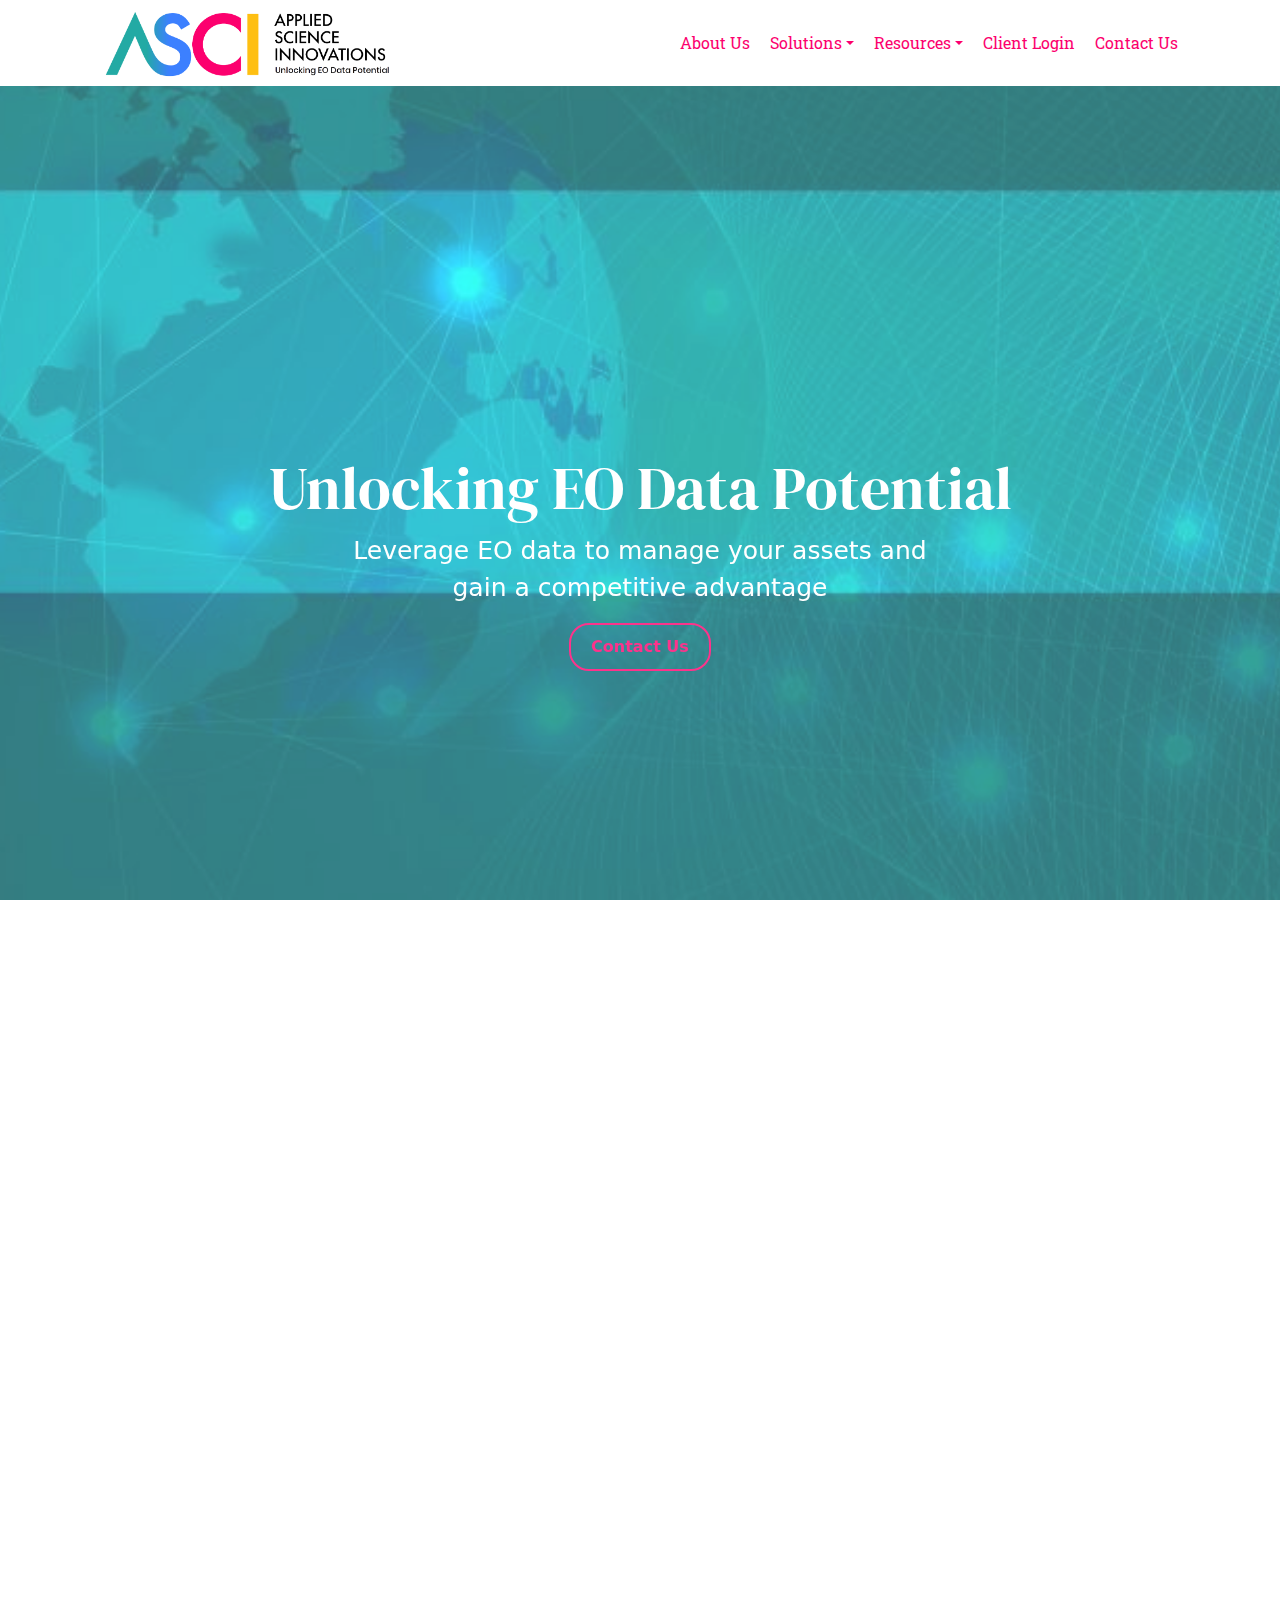
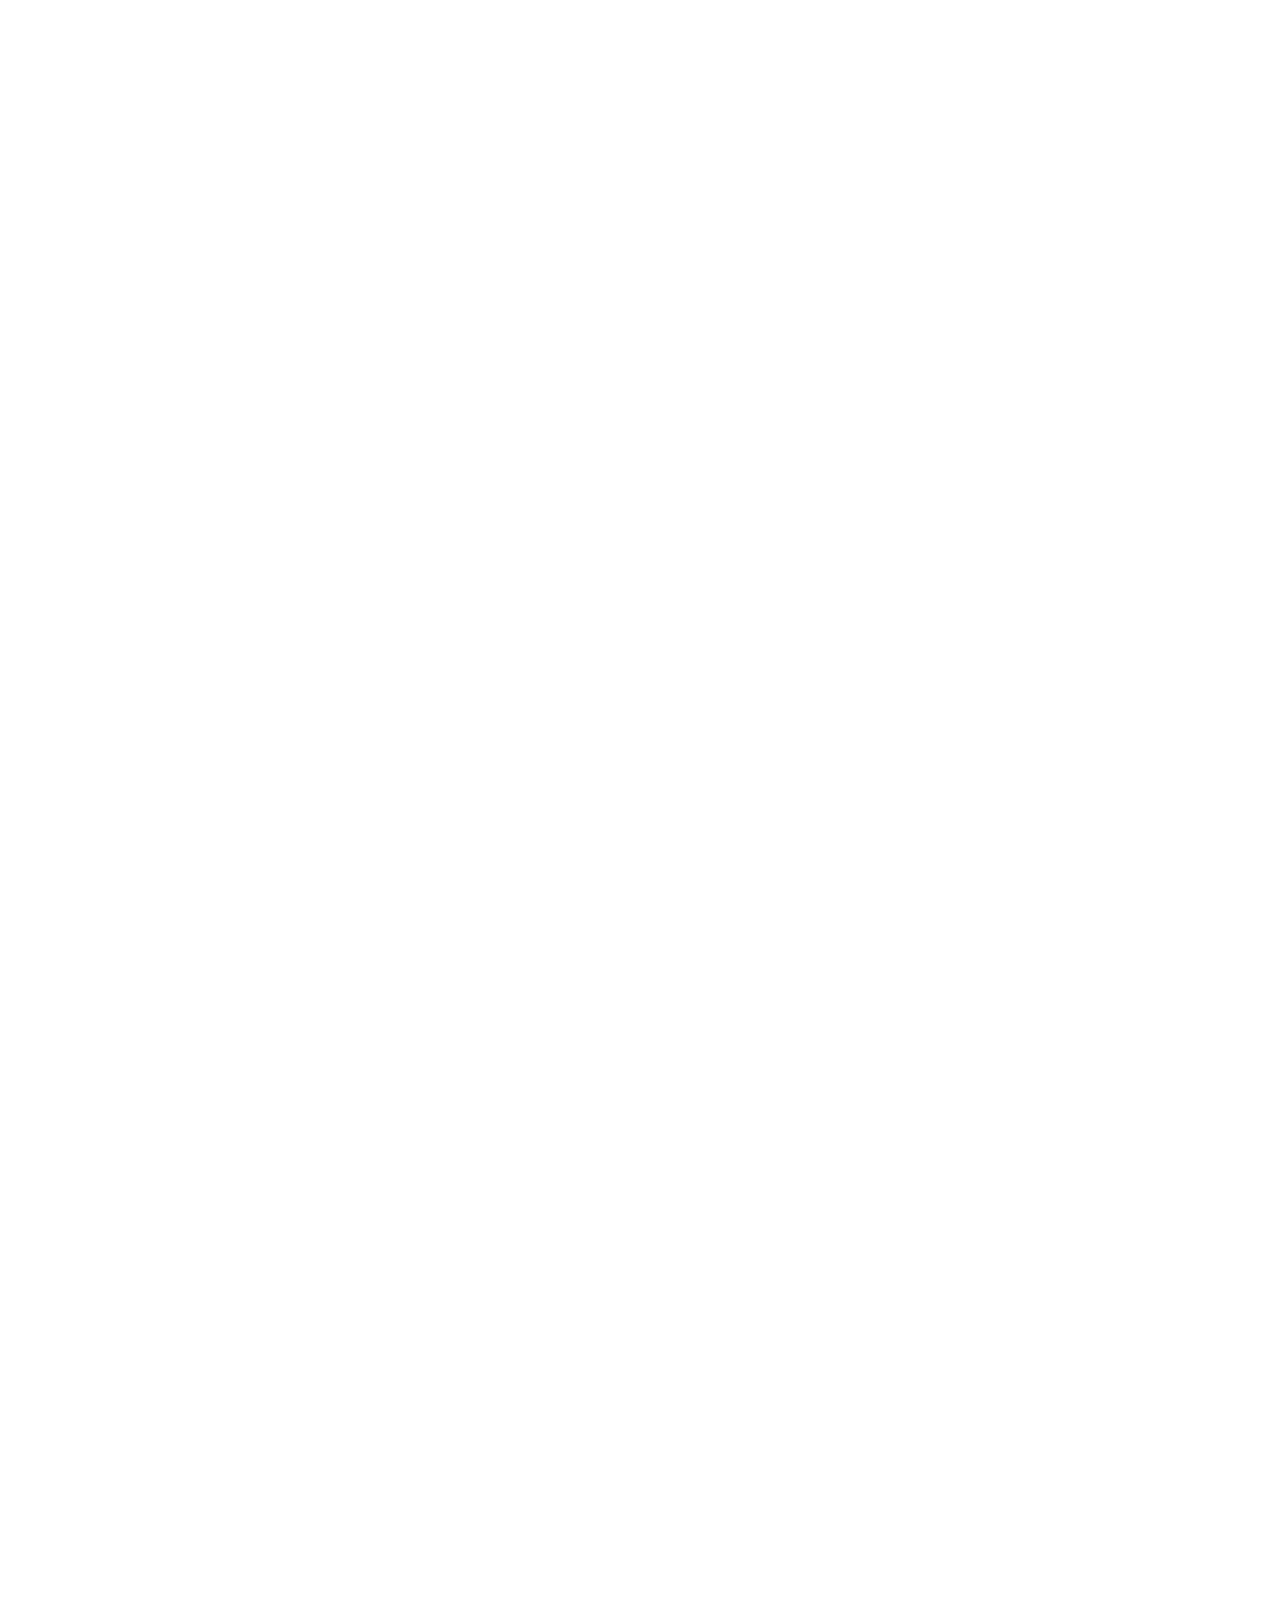
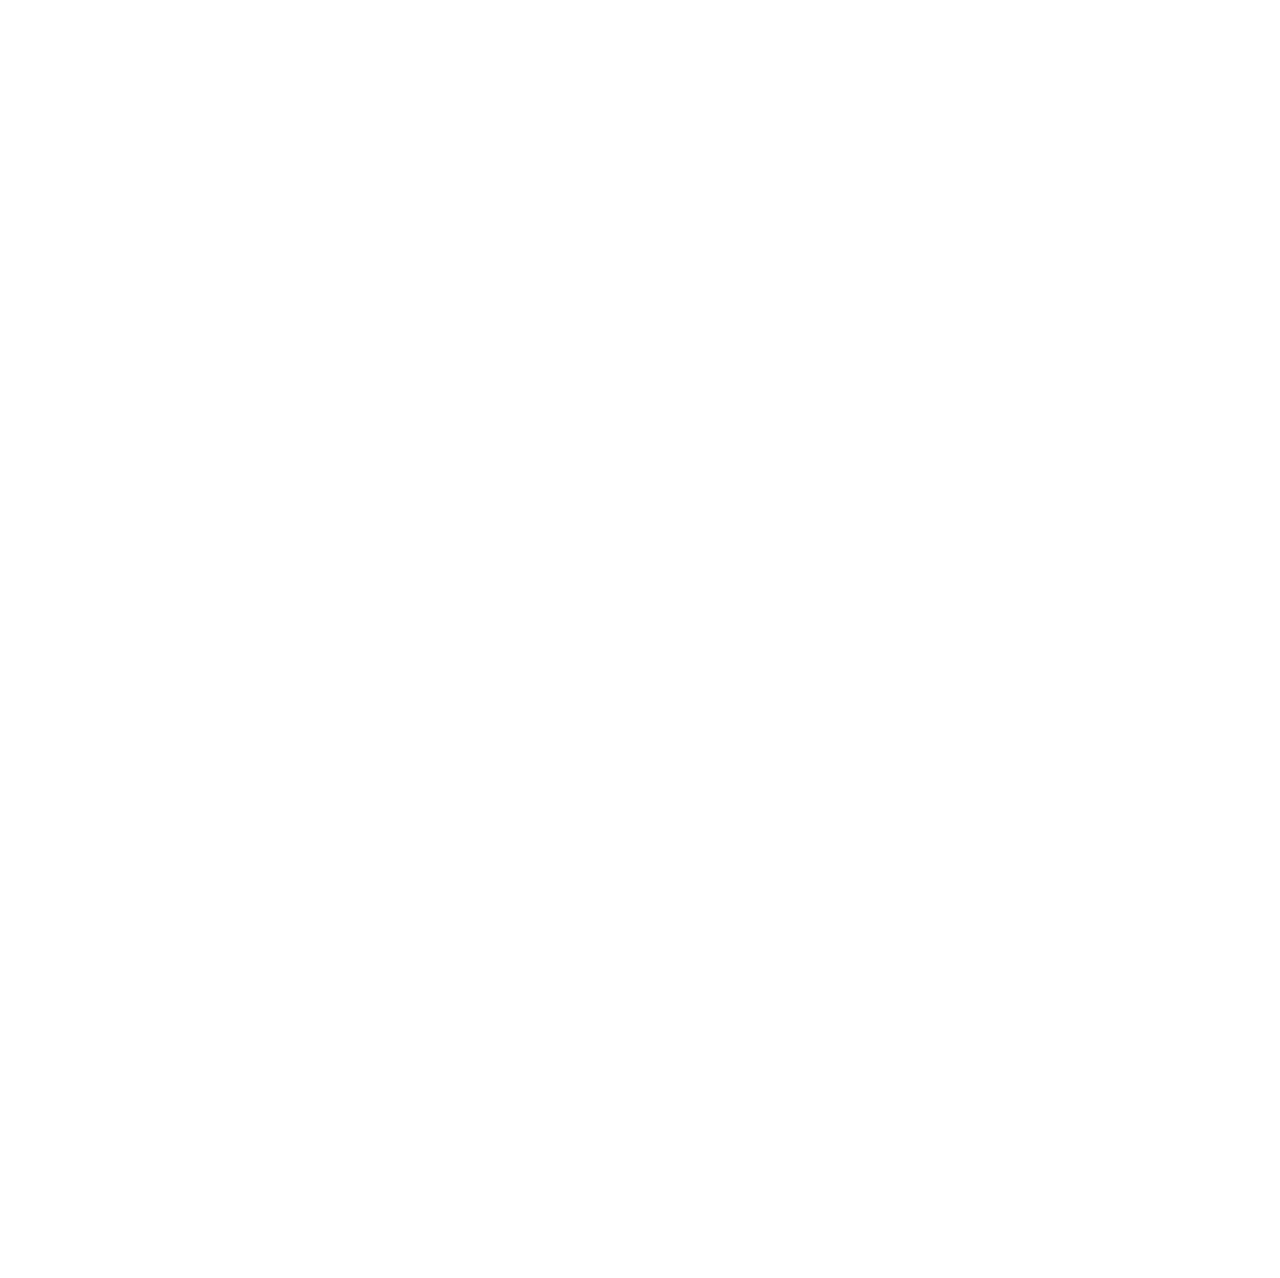
==== commit 5c2678d8: "logo and color changes" ====
--- a/index.html
+++ b/index.html
@@ -7,6 +7,7 @@
     <title>
         ASCI
     </title>
+    <link rel="icon" type="image/x-icon" href="/img/icon.ico">
     <!-- Bootstrap -->
     <link rel='stylesheet' href='css/bootstrap.min.css'>
     <link rel="stylesheet" href="https://cdn.jsdelivr.net/npm/bootstrap-icons@1.10.5/font/bootstrap-icons.css">
@@ -26,7 +27,7 @@
         <nav class="navbar navbar-expand-md">
             <div class="container-fluid">
                 <div class="logo"></div>
-                <div class="brand-name">ASCI</div>
+                <!-- <div class="brand-name">ASCI</div> -->
 
                 <button class="navbar-toggler" type="button" data-bs-toggle="collapse" data-bs-target="#collapseContent" aria-controls="collapseContent" aria-expanded="false" aria-label="Toggle navigation">
                     <span class="navbar-toggler-icon"></span>
@@ -89,7 +90,7 @@
                 <div class="card_content">
                     <span class="card_title">Agriculture</span>
                     
-                    <p class="card_description">Lorem ipsum dolor, sit amet  expedita exercitationem recusandae aut dolor tempora aperiam itaque possimus at, cupiditate earum, quae repudiandae aspernatur? Labore minus soluta consequatur placeat. <br> <a href="#">Find out More</a></p>
+                    <p class="card_description"><a href="#">Find out More</a></p>
                     
                 </div> <!-- Card Content -->
             </article> <!-- Card End -->
@@ -102,7 +103,7 @@
                 <div class="card_content">
                     <span class="card_title">Agroforestry</span>
 
-                    <p class="card_description">Lorem ipsum dolor, sit amet  expedita exercitationem recusandae aut dolor tempora aperiam itaque possimus at, cupiditate earum, quae repudiandae aspernatur? Labore minus soluta consequatur placeat. <br> <a href="#">Find out More</a></p>
+                    <p class="card_description"><a href="#">Find out More</a></p>
                     
                 </div> <!-- Card Content -->
             </article> <!-- Card End -->
@@ -115,7 +116,7 @@
                 <div class="card_content">
                     <span class="card_title">Mining</span>
 
-                    <p class="card_description">Lorem ipsum dolor, sit amet  expedita exercitationem recusandae aut dolor tempora aperiam itaque possimus at, cupiditate earum, quae repudiandae aspernatur? Labore minus soluta consequatur placeat. <br> <a href="#">Find out More</a></p>
+                    <p class="card_description"><a href="#">Find out More</a></p>
                     
                 </div> <!-- Card Content -->
             </article> <!-- Card End -->
@@ -128,7 +129,7 @@
                 <div class="card_content">
                     <span class="card_title">Urban Planning</span>
 
-                    <p class="card_description">Lorem ipsum dolor, sit amet  expedita exercitationem recusandae aut dolor tempora aperiam itaque possimus at, cupiditate earum, quae repudiandae aspernatur? Labore minus soluta consequatur placeat. <br> <a href="#">Find out More</a></p>
+                    <p class="card_description"><a href="#">Find out More</a></p>
                     
                 </div> <!-- Card Content -->
             </article> <!-- Card End -->
--- a/css/styles.css
+++ b/css/styles.css
@@ -1,8 +1,8 @@
 :root {
     --nav-margin: 7vw;
     --color-1: #6527BE;
-    --color-2: #9681EB;
-    --color-3: #45CFDD;
+    --color-2: #febf12;
+    --color-3: #fc006e;
     --color-4: #A7EDE7;
     --skew: -3deg;
     --title-1:'DM Serif Display', serif;
@@ -51,16 +51,13 @@
 }
 
 /* Navigation Styles ***********************************************/
-header{
-    background-color: var(--color-1);
-}
-
 .logo{
-    width: 60px;
-    height: 60px;
+    width: 290px;
+    height: 70px;
     background: url("../img/logo.png") center / cover;
     margin-left: var(--nav-margin);
     margin-right: 15px;
+    cursor: pointer;
 }
 
 /* Navigation button for small screens */
@@ -74,11 +71,11 @@
 .brand-name{
     width: fit-content;
     width: -moz-fit-content;
-    display: inline;
     font-family: var(--title-1);
     color: var(--color-3);
     font-size: 25px;
     letter-spacing: 3px;
+    display: none;
 }
 
 #collapseContent ul{
@@ -91,9 +88,6 @@
     font-family: var(--desc-1);
     cursor: pointer;
 }
-.dropdown-menu{
-    background-color: var(--color-1);
-}
 
 ul .nav-item:last-child{
     margin-right: var(--nav-margin);
@@ -108,7 +102,7 @@
 
 /* CTA Button *******************************************************/
 .cta-btn {
-    --color: var(--color-4);
+    --color: var(--color-3);
     color: var(--color);
     border: 2px solid var(--color);
     padding: 10px 20px;
@@ -220,13 +214,13 @@
     flex-direction: column;
     align-items: center;
 }
-#industry-container h3 {
+#industry-container > h3 {
     font-size: 45px;
     text-align: center;
     display: block;
     font-family: var(--title-2);
 }
-#industry-container p {
+#industry-container > p {
     font-size: 20px;
     margin-bottom: 40px;
     text-align: center;
@@ -259,17 +253,14 @@
 #industry .card_content {
     --color: var(--color-2);
     position: absolute;
-    top: 45px;
     left: 0;
     bottom: 0;
-    /* edit the width to fit card */
     width: 100%;
     padding: 20px;
     background: var(--color);
     border-top-left-radius: 20px;
-    /* edit here to change the height of the content box */
-    transform: translateY(190px);
-    transition: transform .25s;
+    transform: translateY(50px);
+    transition: all .5s;
 }
 #industry .card_content::before {
     content: '';
@@ -281,7 +272,7 @@
     transform: rotate(-175deg);
     border-radius: 50%;
     box-shadow: inset 48px 48px var(--color);
-    z-index: -1;
+    z-index: 0;
 }
 
 #industry .card_title {
@@ -299,22 +290,26 @@
 }
 
 #industry .card_description {
-    margin-top: 7px;
-    font-size: 14px;
+    margin: 0px;
     opacity: 0;
-    transition: opacity .5s;
+    margin-top: 30px;
+    display: block;
+    transition: all .25s;
 }
 
 #industry .card_description a {
-    font-size: 1.1em;
-    color: var(--color-4);
-    display: block;
+    font-size: 15px;
+    padding: 5px 10px;
+    font-weight: 500;
+    background-color: var(--color-3);
+    border-radius: 10px;
     text-align: right;
+    color: var(--color);
 }
 
 /* Hover */
 #industry .card:hover .card_content {
-    transform: translateY(0);
+    transform: translateY(0px);
 }
 
 #industry .card:hover .card_description {
@@ -356,7 +351,7 @@
     width: 300px;
     height: 200px;
     background-color: #4158D0;
-    background-image: linear-gradient(43deg, #4158D0 0%, #C850C0 46%, #FFCC70 100%);
+    background-image: linear-gradient(45deg, hsla(58, 78%, 55%, 1) 8%, hsla(281, 100%, 52%, 1) 100%);
     border-radius: 8px;
     color: white;
     overflow: hidden;
@@ -444,7 +439,7 @@
 }
 
 #case-study .card {
-    --gradient:  linear-gradient(-45deg, #f89b29 0%, #ff0f7b 100% );
+    --gradient:  linear-gradient(-45deg, var(--color-2) 0%, var(--color-3) 100% );
     --color: #e8e8e8;
     position: relative;
     display: flex;
@@ -649,14 +644,26 @@
 
 /************ MD Devices ************/
 @media (max-width: 992px) {
+    .logo{
+        width: 120px;
+        height: 50px;
+        background-position: left;
+    }
     .nav-item {
-        margin: auto 7px;
+        margin: auto 8px;
     }
 }
 
 /************ SM Devices ************/
 @media (max-width: 768px) {
     /* Navigation */
+    .logo{
+        height: 40px;
+        width: 95px;
+    }
+    .brand-name{
+        display: inline;
+    }
     .nav-item{
         width: fit-content;
         /* margin-left: 35px; */
@@ -699,6 +706,9 @@
     .hidden-xs{
         display: none;
     }
+    :root{
+        --skew: -5deg;
+    }
 
     /* banner */
     #banner {
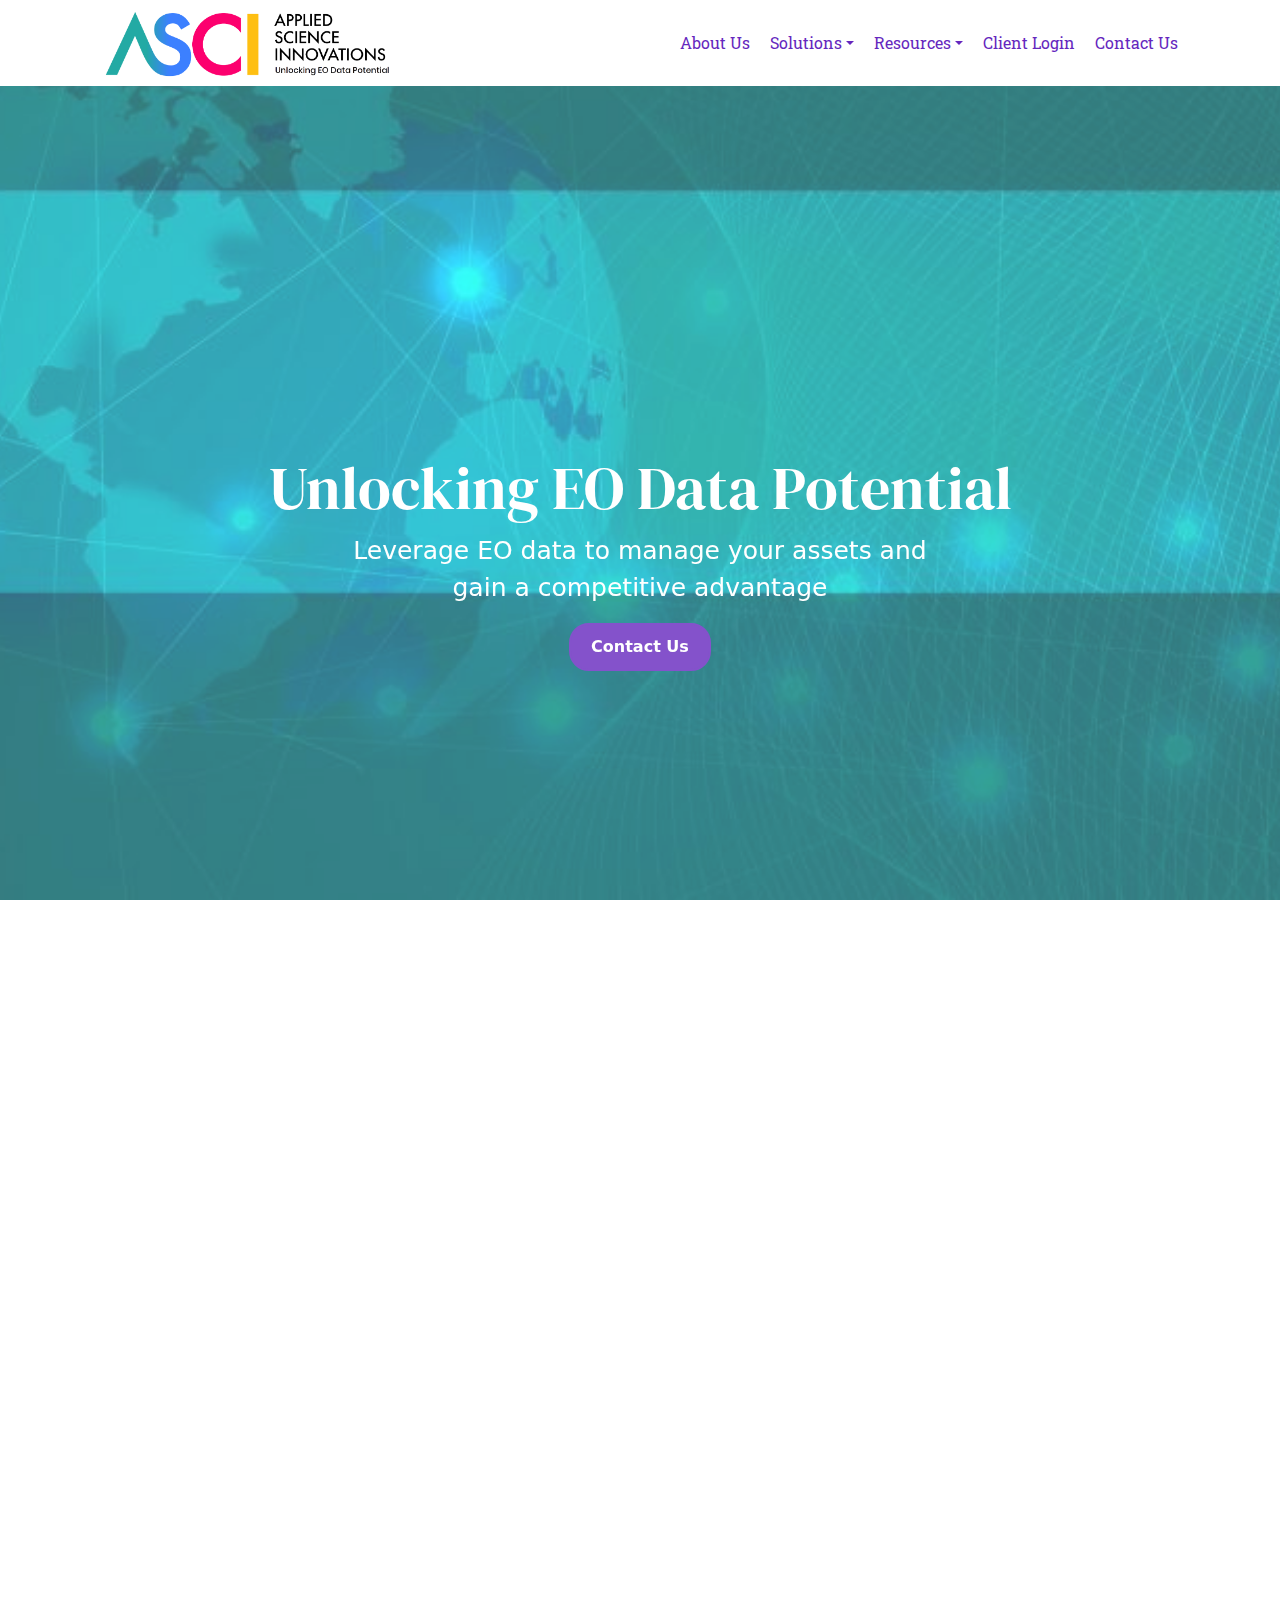
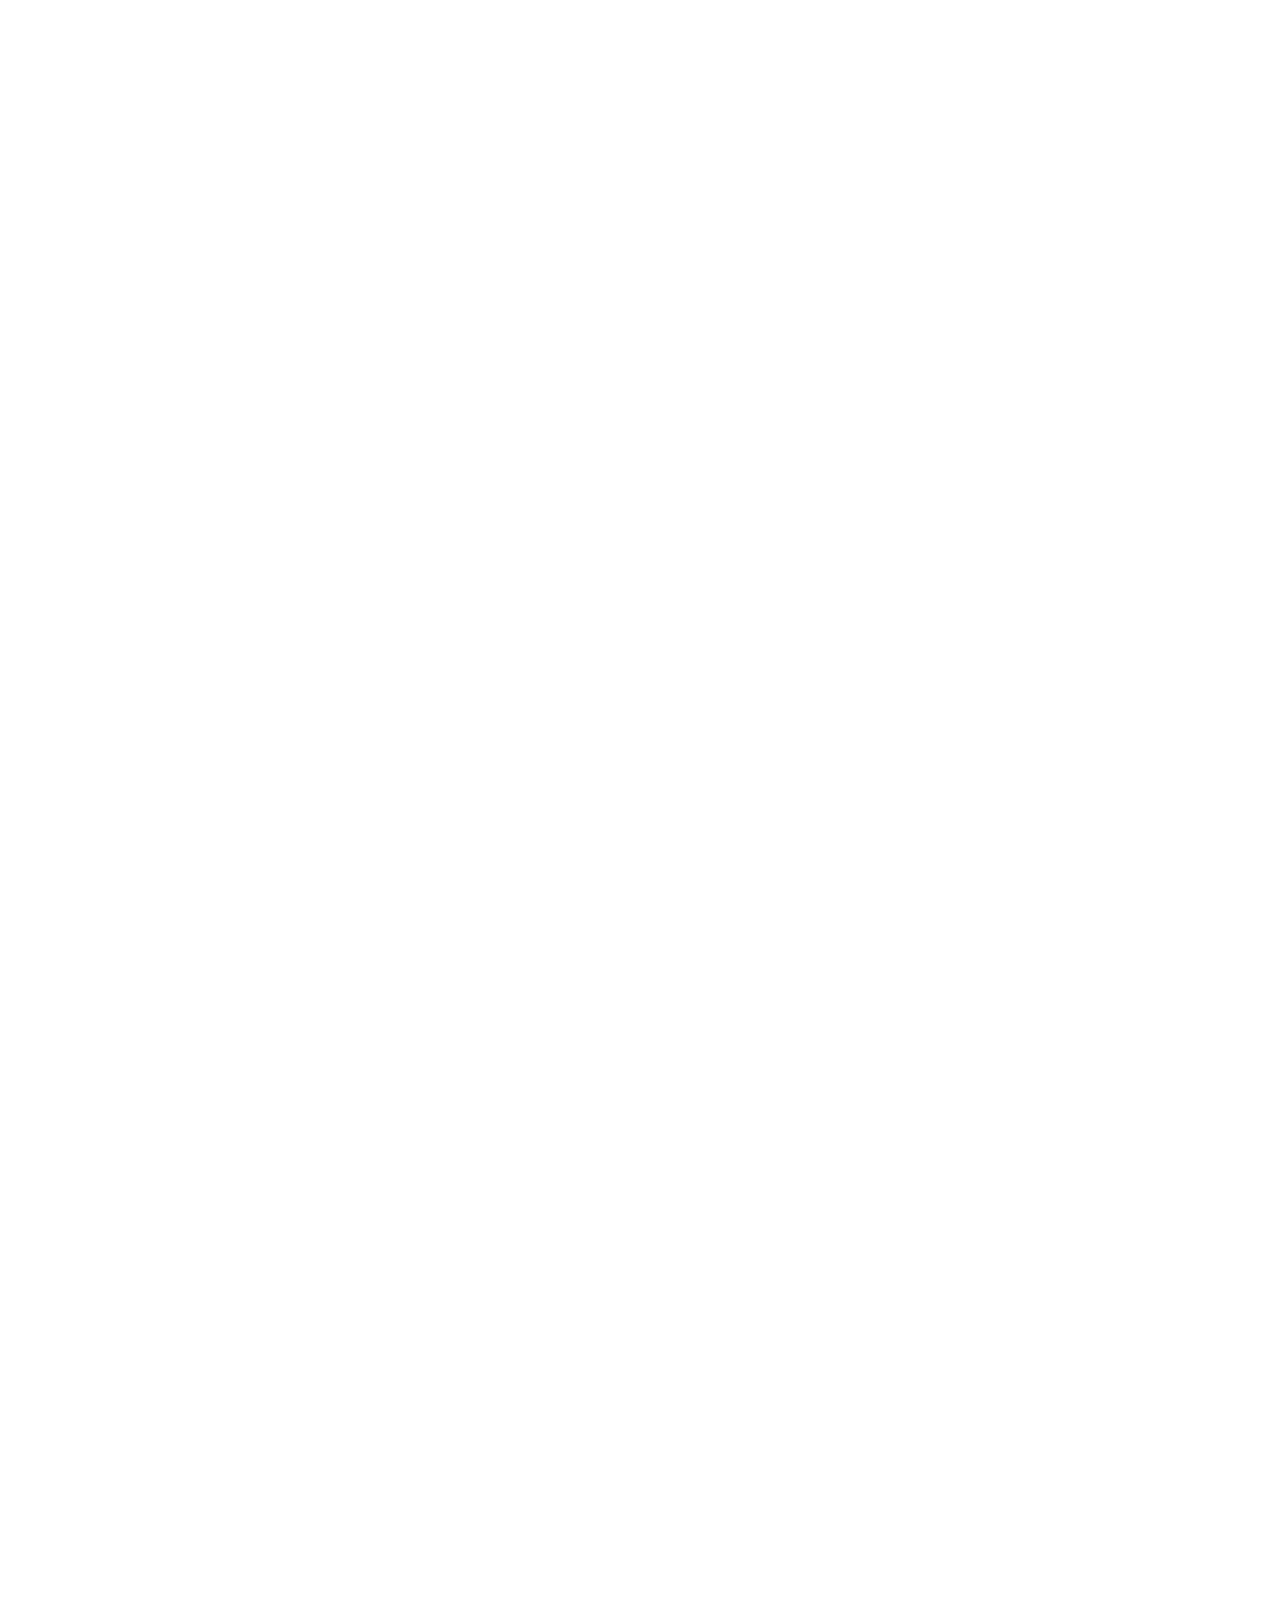
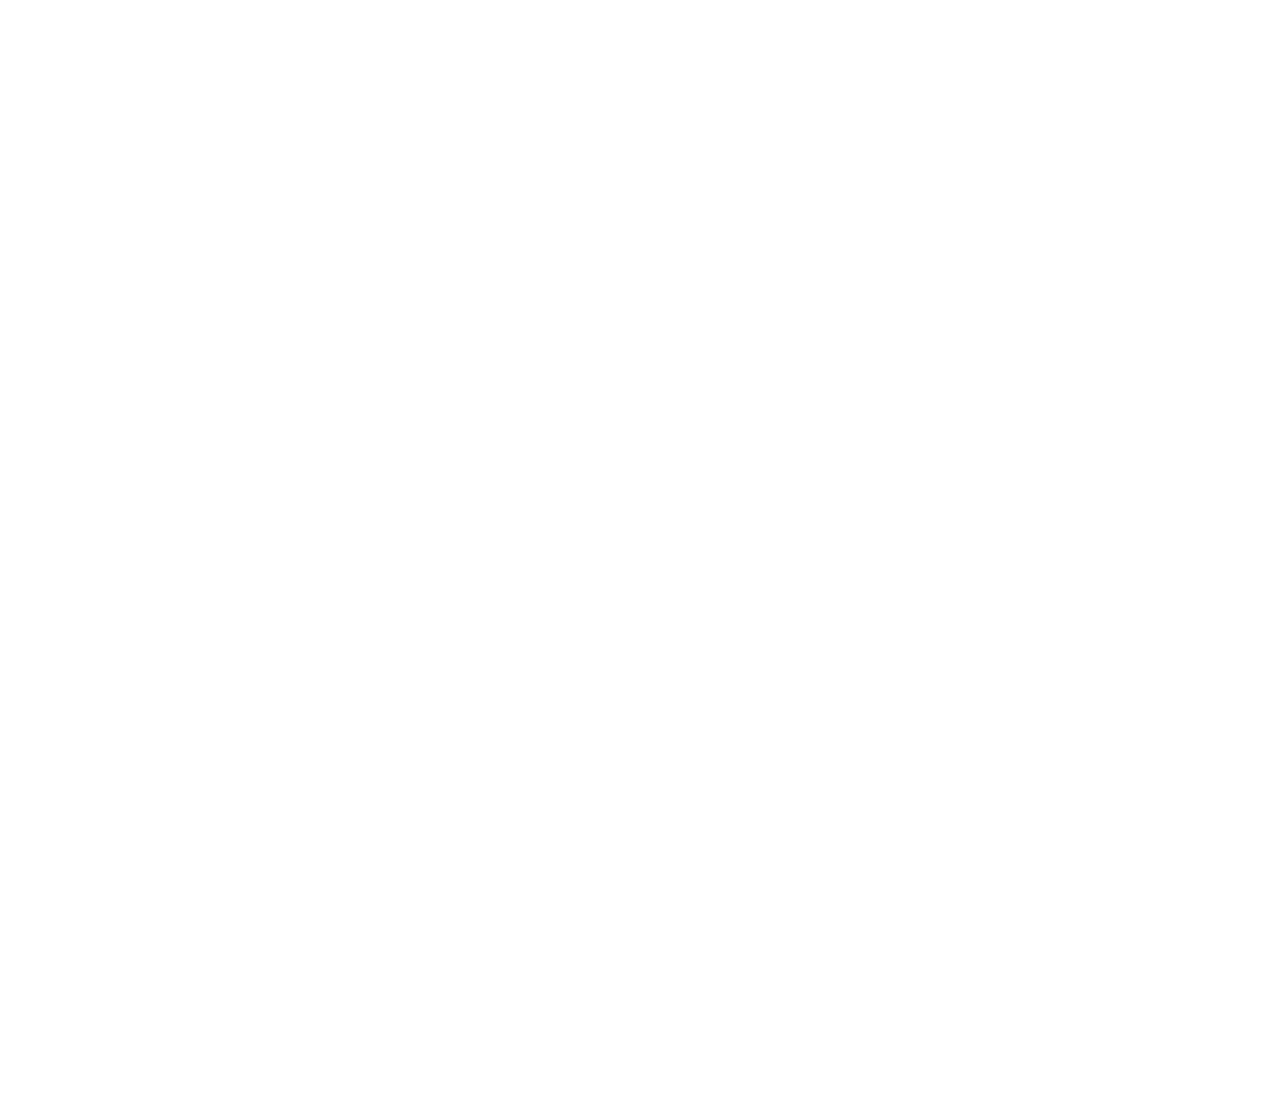
==== commit 7103de00: "updates" ====
--- a/index.html
+++ b/index.html
@@ -139,42 +139,44 @@
     <div class="spacer"></div>
 
     <!-- Services -->
-    <div id="services" class="scroll-hide">
+    <div id="services-container" class="scroll-hide">
         <h3>Services Provided</h3>
-        <div class="card">
-            <div class="card-content">
-            <p class="card-title">Pre-processing</p>
-            <p class="card-para">Create analysis ready data at the click of a button</p>
-            </div>
-        </div> <!-- Card End -->
-        
-        <div class="card">
-            <div class="card-content">
-            <p class="card-title">Visualize</p>
-            <p class="card-para">Visually explore your asset using geospatial intelligence</p>
-            </div>
-        </div> <!-- Card End -->
-        
-        <div class="card">
-            <div class="card-content">
-            <p class="card-title">Analyze</p>
-            <p class="card-para">Define and compare important key metrics that measure the health of your business</p>
-            </div>
-        </div> <!-- Card End -->
-        
-        <div class="card">
-            <div class="card-content">
-            <p class="card-title">Insights</p>
-            <p class="card-para">Uncover hidden truths about your business </p>
-            </div>
-        </div> <!-- Card End -->
-        
-        <div class="card">
-            <div class="card-content">
-                <p class="card-title">Applications</p>
-                <p class="card-para">Play around and design tailored made applications that suit your complex needs</p>
-            </div>
-        </div> <!-- Card End -->
+        <div id="services">
+            <div class="card">
+                <div class="card-content">
+                <p class="card-title">Pre-processing</p>
+                <p class="card-para">Create analysis ready data at the click of a button</p>
+                </div>
+            </div> <!-- Card End -->
+            
+            <div class="card">
+                <div class="card-content">
+                <p class="card-title">Visualize</p>
+                <p class="card-para">Visually explore your asset using geospatial intelligence</p>
+                </div>
+            </div> <!-- Card End -->
+            
+            <div class="card">
+                <div class="card-content">
+                <p class="card-title">Analyze</p>
+                <p class="card-para">Define and compare important key metrics that measure the health of your business</p>
+                </div>
+            </div> <!-- Card End -->
+            
+            <div class="card">
+                <div class="card-content">
+                <p class="card-title">Insights</p>
+                <p class="card-para">Uncover hidden truths about your business </p>
+                </div>
+            </div> <!-- Card End -->
+            
+            <div class="card">
+                <div class="card-content">
+                    <p class="card-title">Applications</p>
+                    <p class="card-para">Play around and design tailored made applications that suit your complex needs</p>
+                </div>
+            </div> <!-- Card End -->
+        </div>
 
     </div>
     <!-- Services End -->
@@ -194,19 +196,18 @@
         <h3>Let's co-inovate</h3>
         <div id="contact">
             <div class="socials">
-                <a href="#"><i class="bi bi-linkedin"></i><span> LinkedIn</span></a>
-                <a href="#"><i class="bi bi-whatsapp"></i><span> WhatsApp</span></a>
-                <a href="#"><i class="bi bi-envelope-at"></i><span> Email</span></a>
+                <a href="https://wa.me/+917358498262" target="_blank"><i class="bi bi-whatsapp"></i><span> +91 73584 98262</span></a>
+                <a href="mailto:hello@asci.co.in"><i class="bi bi-envelope-at"></i><span> hello@asci.co.in</span></a>
+                <a href="https://www.linkedin.com/company/applied-science-innovations/" target="_blank"><i class="bi bi-linkedin"></i><span> LinkedIn</span></a>
             </div>
 
-            <div id="contact-form">
-                <!-- <h4>GET IN TOUCH</h4> -->
+            <!-- <div id="contact-form">
                 <input type="email" name="Email ID" id="mail-id" placeholder="Email ID">
                 <input type="text" name="Subject" id="mail-sub" placeholder="Subject">
                 <textarea name="Desc" id="mail-desc" rows="5" placeholder="How may we help you?"></textarea>
 
                 <button type="button" id="mail-btn"> Send Mail <i class="bi bi-arrow-right-circle"></i></button>
-            </div>
+            </div> -->
         </div>
     </footer>
     <!-- Contact Page End -->
--- a/css/styles.css
+++ b/css/styles.css
@@ -1,10 +1,12 @@
 :root {
     --nav-margin: 7vw;
+    --skew: skewY(-3deg);
+
     --color-1: #6527BE;
     --color-2: #febf12;
-    --color-3: #fc006e;
-    --color-4: #A7EDE7;
-    --skew: -3deg;
+    --primary-red: #fc006e;
+    --bg-color: #A7EDE7;
+
     --title-1:'DM Serif Display', serif;
     --title-2: 'EB Garamond', serif;
     --title-3: 'Slabo 27px', serif;
@@ -68,15 +70,15 @@
     box-shadow: none;
 }
 
-.brand-name{
+/* .brand-name{
     width: fit-content;
     width: -moz-fit-content;
     font-family: var(--title-1);
-    color: var(--color-3);
+    color: var(--primary-red);
     font-size: 25px;
     letter-spacing: 3px;
     display: none;
-}
+} */
 
 #collapseContent ul{
     justify-content: end;
@@ -84,7 +86,7 @@
 
 .nav-item, .dropdown-item{
     margin: auto 10px;
-    color: var(--color-3);
+    color: var(--color-1);
     font-family: var(--desc-1);
     cursor: pointer;
 }
@@ -102,17 +104,23 @@
 
 /* CTA Button *******************************************************/
 .cta-btn {
-    --color: var(--color-3);
-    color: var(--color);
+    --color: #6527BE;
+    background-color: var(--color);
     border: 2px solid var(--color);
+    color: #fff;
     padding: 10px 20px;
     border-radius: 20px;
     font-weight: 700;
     position: relative;
     overflow: hidden;
-    transition: all .5s ease-in-out;
-}
-.cta-btn::before {
+    transition: all .5s ease;
+}
+.cta-btn:hover {
+    /* box-shadow: 0px 0px 10px 5px var(--color) inset; */
+    /* color: var(--color); */
+    background: transparent;
+}
+/* .cta-btn::before {
     content: '';
     position: absolute;
     width: 110%;
@@ -125,12 +133,9 @@
     transition: all .5s ease-in-out;
     z-index: -1;
 }
-.cta-btn:hover {
-    color: #000;
-}
 .cta-btn:hover::before {
     transform: rotate(0deg);
-}
+} */
 /* CTA Button End */
 
 /* Banner **********************************************************/
@@ -143,6 +148,8 @@
     background: url("../img/banner.jpg") no-repeat fixed center / cover;
     filter: opacity(0.8);
     color: #fff;
+    position: relative;
+    overflow: hidden;
 }
 
 #banner-title{
@@ -174,12 +181,13 @@
     content: '';
     width: 100vw;
     height: 100%;
-    background-color: var(--color-4);
+    background-color: var(--bg-color);
     position: absolute;
     top: 0;
     left: 0;
     z-index: -1;
-    transform: skewY(var(--skew));
+    /* transform: skewY(var(--skew)); */
+    transform: var(--skew);
 }
 
 #story-title{
@@ -189,7 +197,7 @@
     font-family: var(--title-2);
     position: relative;
 }
-#story-title::before{
+/* #story-title::before{
     content: '';
     position: absolute;
     width: 200%;
@@ -198,13 +206,14 @@
     background-color: #000;
     right: 0;
     bottom: 0;
-}
+} */
 
 #story-txt {
     width: 70%;
     text-align: right;
     font-size: 18px;
     font-family: var(--desc-1);
+    text-wrap: balance;
 }
 /* Story End */
 
@@ -228,19 +237,28 @@
 }
 
 #industry {
-    display: flex;
-    flex-wrap: wrap;
-    justify-content: space-evenly;
-    align-items: center;
-    row-gap: 10px;
-    column-gap: 20px;
-    width: 100%;
+    display: grid;
+    grid-template-columns: repeat(4, 250px);
+    gap: 3rem;
+    /* width: 100%; */
+}
+@media(max-width:1160px){
+    #industry{
+        grid-template-columns: repeat(2, 250px);
+    }
+}
+@media(max-width:600px){
+    #industry{
+        grid-template-columns: 250px;
+    }
 }
 
 #industry .card {
     position: relative;
     width: 250px;
-    height: 300px;
+    max-width: 300px;
+    /* height: 300px; */
+    aspect-ratio: 5/6;
     overflow: hidden;
     border-radius: 20px;
 }
@@ -251,7 +269,7 @@
 }
 
 #industry .card_content {
-    --color: var(--color-2);
+    --color: #e6cc77;
     position: absolute;
     left: 0;
     bottom: 0;
@@ -301,7 +319,7 @@
     font-size: 15px;
     padding: 5px 10px;
     font-weight: 500;
-    background-color: var(--color-3);
+    background-color: var(--primary-red);
     border-radius: 10px;
     text-align: right;
     color: var(--color);
@@ -319,27 +337,24 @@
 /* Industry End */
 
 /* Services ********************************************************/
-#services {
-    display: flex;
-    flex-wrap: wrap;
-    justify-content: space-evenly;
+#services-container {
+    display: flex;
+    flex-direction: column;
     align-items: center;
-    row-gap: 15px;
-    width: 100%;
-}
-#services::before {
+}
+#services-container::before {
     content: '';
     width: 100vw;
     height: 120%;
-    background-color: var(--color-4);
+    background-color: var(--bg-color);
     position: absolute;
     top: -10%;
     left: 0;
     z-index: -1;
-    transform: skewY(var(--skew));
-}
-
-#services h3 {
+    transform: var(--skew);
+}
+
+#services-container h3 {
     font-size: 45px;
     text-align: center;
     width: 100%;
@@ -347,11 +362,59 @@
     font-family: var(--title-2);
 }
 
+#services {
+    --column: 5;
+    display: grid;
+    grid-template-columns: repeat(5, 300px);
+    justify-items: center;
+    gap: 15px;
+    margin: auto;
+    width: fit-content;
+    width: -moz-fit-content;
+}
+@media (min-width:960px) and (max-width:1600px) {
+    #services{
+        grid-template-columns: repeat(6, 150px);
+        /* gap: 5px; */
+        grid-template-areas: 
+        'a a b b c c'
+        '. d d e e .';
+    }
+    #services .card:nth-child(1) {
+        grid-area: a;
+    }
+    #services .card:nth-child(2) {
+        grid-area: b;
+    }
+    #services .card:nth-child(3) {
+        grid-area: c;
+    }
+    #services .card:nth-child(4) {
+        grid-area: d;
+    }
+    #services .card:nth-child(5) {
+        grid-area: e;
+    }
+}
+@media (min-width:645px) and (max-width:960px) {
+    #services{
+        grid-template-columns: repeat(2, 300px);
+    }
+    #services .card:last-child {
+        grid-column: span 2;
+    }
+}
+@media (max-width:645px) {
+    #services{
+        grid-template-columns: 300px;
+    }
+}
+
 #services .card {
     width: 300px;
     height: 200px;
     background-color: #4158D0;
-    background-image: linear-gradient(45deg, hsla(58, 78%, 55%, 1) 8%, hsla(281, 100%, 52%, 1) 100%);
+    background-image: linear-gradient(45deg, hsla(58, 78%, 55%, 1) 0%, rgb(171, 31, 237) 75%);
     border-radius: 8px;
     color: white;
     overflow: hidden;
@@ -431,15 +494,14 @@
 #case-study {
     display: flex;
     flex-wrap: wrap;
-    justify-content: space-evenly;
+    justify-content: center;
     align-items: center;
-    row-gap: 15px;
-    column-gap: 20px;
+    gap: 25px;
     width: 100%;
 }
 
 #case-study .card {
-    --gradient:  linear-gradient(-45deg, var(--color-2) 0%, var(--color-3) 100% );
+    --gradient:  linear-gradient(-45deg, var(--color-2) 0%, var(--primary-red) 100% );
     --color: #e8e8e8;
     position: relative;
     display: flex;
@@ -534,12 +596,12 @@
     content: '';
     width: 100vw;
     height: 110%;
-    background: linear-gradient(0deg, var(--color-1) 0%, var(--color-4) 70%);
+    background: linear-gradient(0deg, var(--color-1) 0%, var(--bg-color) 70%);
     position: absolute;
     top: calc(0.053*100vw);
     right: 0;
     z-index: -1;
-    transform: skewY(var(--skew));
+    transform: var(--skew);
 }
 
 footer h3{
@@ -605,7 +667,7 @@
     background: transparent;
     padding: 5px 15px;
     color: #fff;
-    border: 2px solid var(--color-3);
+    border: 2px solid var(--primary-red);
     border-radius: 8px;
     z-index: 1;
     position: relative;
@@ -619,7 +681,7 @@
     position: absolute;
     top: 0;
     left: 0;
-    background-color: var(--color-3);
+    background-color: var(--primary-red);
     transform: translateX(-100%);
     z-index: -1;
     transition: all .3s ease-in-out;
@@ -707,7 +769,7 @@
         display: none;
     }
     :root{
-        --skew: -5deg;
+        --skew: skewY(-5deg);
     }
 
     /* banner */
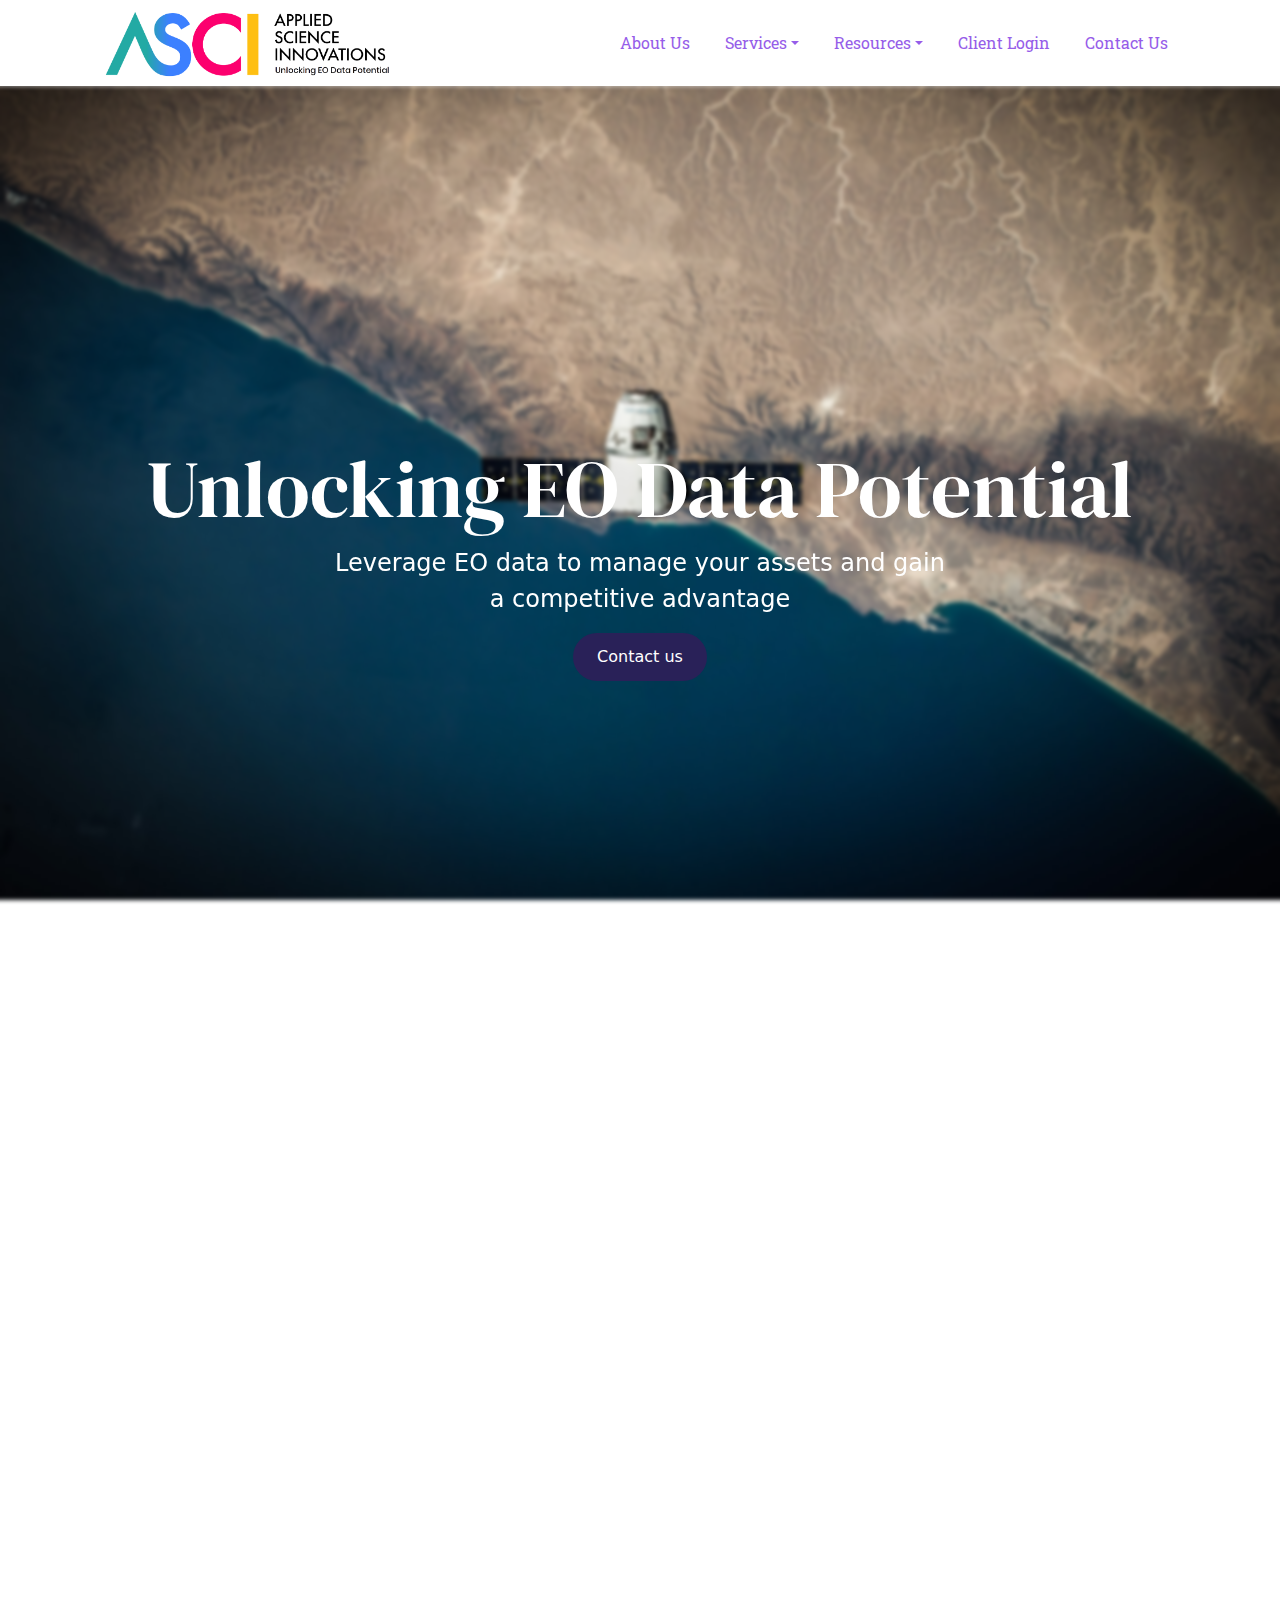
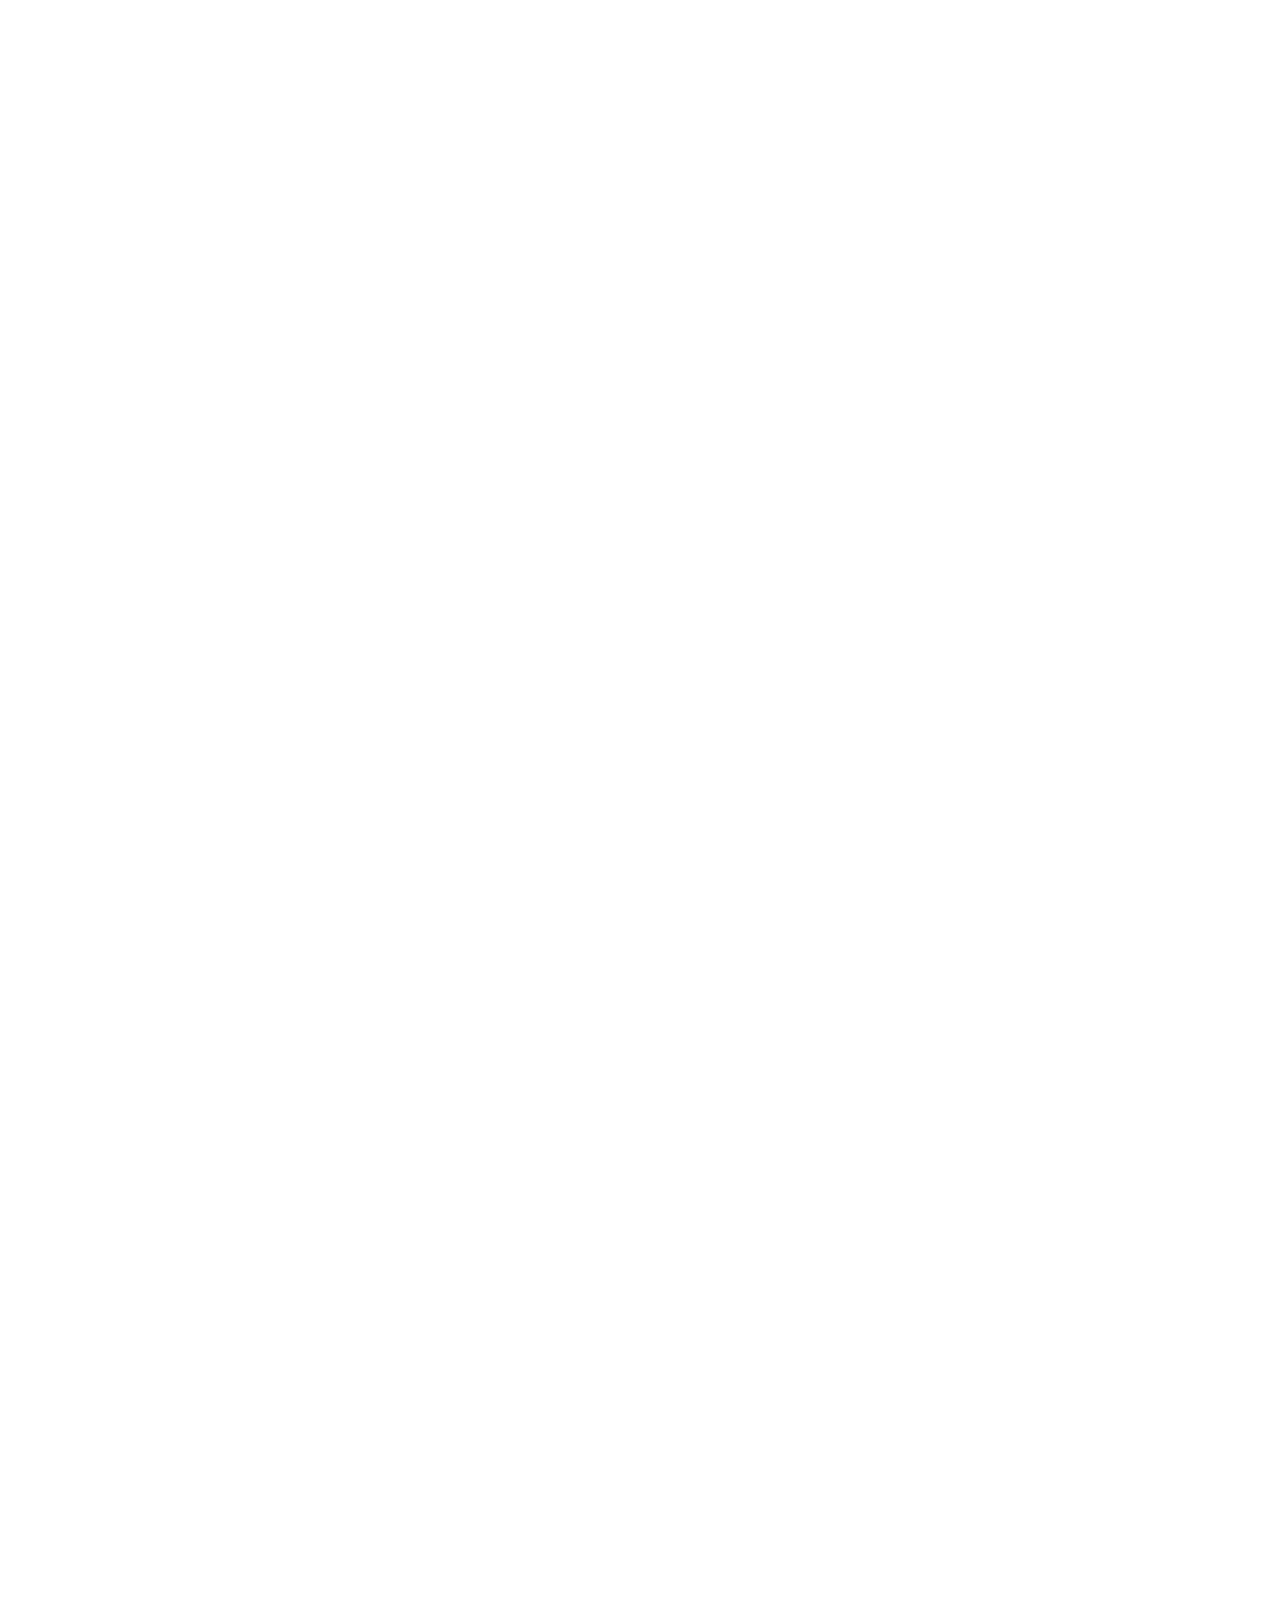
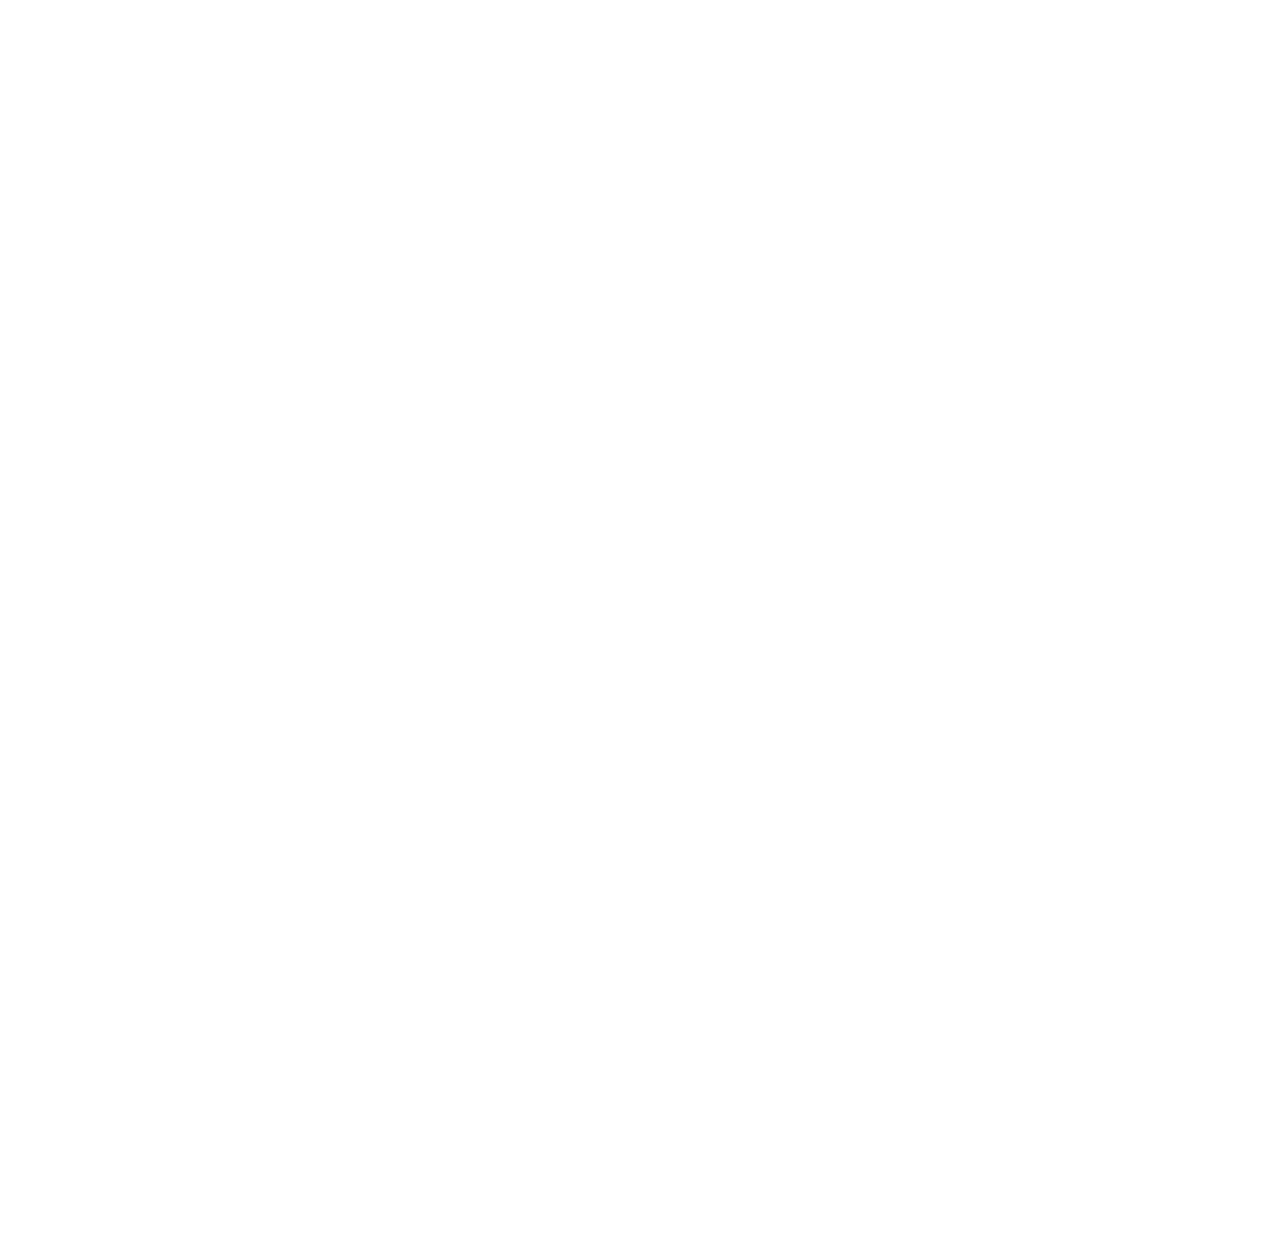
==== commit 894c046b: "final Upload" ====
--- a/index.html
+++ b/index.html
@@ -7,173 +7,102 @@
     <title>
         ASCI
     </title>
-    <link rel="icon" type="image/x-icon" href="/img/icon.ico">
+    <link rel="icon" type="image/x-icon" href="img/icon.ico">
     <!-- Bootstrap -->
-    <link rel='stylesheet' href='css/bootstrap.min.css'>
+    <link rel='stylesheet' href='bootstrap/bootstrap.min.css'>
     <link rel="stylesheet" href="https://cdn.jsdelivr.net/npm/bootstrap-icons@1.10.5/font/bootstrap-icons.css">
+    
+    <link rel='stylesheet' href='css/styles-all.css'>
+    <link rel='stylesheet' href='css/styles-index.css'>
+</head>
 
-    <!-- Fonts -->
-    <link rel="preconnect" href="https://fonts.googleapis.com">
-    <link rel="preconnect" href="https://fonts.gstatic.com" crossorigin>
-    <link href="https://fonts.googleapis.com/css2?family=DM+Serif+Display&display=swap" rel="stylesheet">
-    <link href="https://fonts.googleapis.com/css2?family=Roboto+Slab&display=swap" rel="stylesheet">
-    <link href="https://fonts.googleapis.com/css2?family=EB+Garamond&display=swap" rel="stylesheet">
-    <link href="https://fonts.googleapis.com/css2?family=Slabo+27px&display=swap" rel="stylesheet">
-    
-    <link rel='stylesheet' href='css/styles.css'>
-</head>
 <body>
-    <header>
-        <nav class="navbar navbar-expand-md">
-            <div class="container-fluid">
-                <div class="logo"></div>
-                <!-- <div class="brand-name">ASCI</div> -->
-
-                <button class="navbar-toggler" type="button" data-bs-toggle="collapse" data-bs-target="#collapseContent" aria-controls="collapseContent" aria-expanded="false" aria-label="Toggle navigation">
-                    <span class="navbar-toggler-icon"></span>
-                </button>
-
-                <div class="collapse navbar-collapse" id="collapseContent">
-                    <ul id="nav-list" class="nav navbar-nav navbar-right ms-auto">
-                        <li class="nav-item">About Us</li>
-                        <li class="nav-item dropdown"><!-- Solutions Dropdown -->
-                            <span class="dropdown-toggle" data-bs-toggle="dropdown" aria-expanded="false">Solutions</span>
-                            <ul class="dropdown-menu">
-                                <li><a class="dropdown-item" href="#"> Pre-processing </a></li>
-                                <li><a class="dropdown-item" href="#"> HSI Data Integration </a></li>
-                                <li><a class="dropdown-item" href="#"> Analytic Solutions </a></li>
-                            </ul>
-                        </li><!-- Solutions Dropdown End -->
-
-                        <li class="nav-item dropdown"> <!-- Resources Dropdown -->
-                            <span class="dropdown-toggle" type="button" data-bs-toggle="dropdown" aria-expanded="false">Resources</span>
-                            <ul class="dropdown-menu">
-                                <li><a class="dropdown-item" href="#"> Blogs </a></li>
-                                <li><a class="dropdown-item" href="#"> Case Studies </a></li>
-                            </ul>
-                        </li> <!-- Resources Dropdown End -->
-                        <li class="nav-item">Client Login</li>
-                        <li class="nav-item">Contact Us</li>
-                    </ul>
-                </div>
-            </div>
-        </nav>
-    </header> <!-- Navigation End -->
+    <header></header> <!-- Navigation End -->
 
     <!-- Banner Start -->
     <div id="banner" class="container-fluid">
         <h1 id="banner-title">Unlocking EO Data Potential</h1>
         <p id="banner-desc">Leverage EO data to manage your assets and gain a competitive advantage</p>
-        <button class="cta-btn">Contact Us</button>
+        <button class="btn-main"> <span class="btn-content">Contact us</span> </button>
     </div> <!-- Banner End -->
 
     <div class="spacer"></div>
 
     <!-- Story Start -->
-    <div id="story" class="container-fluid scroll-hide">
+    <div id="story" class="container-fluid scroll-hide skew-bg">
         <h2 id="story-title">What We Do?</h2>
-        <p id="story-txt">There are Petabytes of Earth-Obseravation data out there being recorded world over through multiple sources. There are quantum leaps being made in computational power and deep tech algorithms. We are a group of data engineers and data scientists who combine them both to radically augment your value chain and give you that competitive edge.</p>
+
+        <ul class="story-list">
+            <li class="list-item"><span>We are a geospatial analytics company</span> <img src="img/story-1.png" alt=""></li>
+            <li class="list-item"><span>Our objective is to address looming necessities using earth observation </span><img src="img/story-2.png" alt=""></li>
+            <li class="list-item"><span>We specialize in integrating academic research into real-world application </span><img src="img/story-3.png" alt=""></li>
+            <li class="list-item"><span>Your expertise and our tech can make a difference </span><img src="img/story-4.png" alt=""></li>
+        </ul>
+
+        <div id="img-container">
+            <img class="bg-img" src="img/satelite.png" alt="">
+            <img class="bg-img" src="img/satelite-2.png" alt="">
+        </div>
     </div> <!-- Story End -->
 
     <div class="spacer"></div>
 
     <!-- Industry Start -->
     <div id="industry-container" class="container-fluid scroll-hide">
-        <h3>Industries We Operate In</h3>
+        <h3>Industries</h3>
         <p>Find out more about our Work</p>
         <div id="industry">
-            <article class="card">
-                <div class="temporary_text">
-                    <img src='img/agri.jpg'>
+            <div class="card">
+                <img class="card_img" src="img/agri.jpg" alt="">
+                <div class="card_content">
+                    <h4 class="card_title">Agriculture</h4>
+                    <a href="" class="card_link">Find out more</a>
                 </div>
-                
+            </div>
+
+            <div class="card">
+                <img class="card_img" src="img/mine.png" alt="">
                 <div class="card_content">
-                    <span class="card_title">Agriculture</span>
-                    
-                    <p class="card_description"><a href="#">Find out More</a></p>
-                    
-                </div> <!-- Card Content -->
-            </article> <!-- Card End -->
+                    <h4 class="card_title">Mining</h4>
+                    <a href="" class="card_link">Find out more</a>
+                </div>
+            </div>
+
+            <div class="card">
+                <img class="card_img" src="img/urban.png" alt="">
+                <div class="card_content">
+                    <h4 class="card_title">Urban Planning</h4>
+                    <a href="" class="card_link">Find out more</a>
+                </div>
+            </div>
             
-            <article class="card">
-                <div class="temporary_text">
-                    <img src='img/agro.png'>
-                </div>
-
-                <div class="card_content">
-                    <span class="card_title">Agroforestry</span>
-
-                    <p class="card_description"><a href="#">Find out More</a></p>
-                    
-                </div> <!-- Card Content -->
-            </article> <!-- Card End -->
-            
-            <article class="card">
-                <div class="temporary_text">
-                    <img src='img/mine.png'>
-                </div>
-
-                <div class="card_content">
-                    <span class="card_title">Mining</span>
-
-                    <p class="card_description"><a href="#">Find out More</a></p>
-                    
-                </div> <!-- Card Content -->
-            </article> <!-- Card End -->
-            
-            <article class="card">
-                <div class="temporary_text">
-                    <img src='img/urban.png'>
-                </div>
-                
-                <div class="card_content">
-                    <span class="card_title">Urban Planning</span>
-
-                    <p class="card_description"><a href="#">Find out More</a></p>
-                    
-                </div> <!-- Card Content -->
-            </article> <!-- Card End -->
         </div>
     </div> <!-- Industry end -->
 
     <div class="spacer"></div>
 
     <!-- Services -->
-    <div id="services-container" class="scroll-hide">
-        <h3>Services Provided</h3>
+    <div id="services-container" class="scroll-hide skew-bg">
+        <h3>Geospatial Services</h3>
         <div id="services">
             <div class="card">
                 <div class="card-content">
-                <p class="card-title">Pre-processing</p>
-                <p class="card-para">Create analysis ready data at the click of a button</p>
+                <p class="card-title">EO Edge Computing</p>
+                <p class="card-para">Leverage sensor agnostic analysis ready data</p>
                 </div>
             </div> <!-- Card End -->
             
             <div class="card">
                 <div class="card-content">
-                <p class="card-title">Visualize</p>
-                <p class="card-para">Visually explore your asset using geospatial intelligence</p>
+                <p class="card-title">EO Digital Twin</p>
+                <p class="card-para">Digitize & Streamline information and processes</p>
                 </div>
             </div> <!-- Card End -->
             
             <div class="card">
                 <div class="card-content">
-                <p class="card-title">Analyze</p>
-                <p class="card-para">Define and compare important key metrics that measure the health of your business</p>
-                </div>
-            </div> <!-- Card End -->
-            
-            <div class="card">
-                <div class="card-content">
-                <p class="card-title">Insights</p>
-                <p class="card-para">Uncover hidden truths about your business </p>
-                </div>
-            </div> <!-- Card End -->
-            
-            <div class="card">
-                <div class="card-content">
-                    <p class="card-title">Applications</p>
-                    <p class="card-para">Play around and design tailored made applications that suit your complex needs</p>
+                <p class="card-title">HSI Suite</p>
+                <p class="card-para">Multi-dimensional spectral analytics</p>
                 </div>
             </div> <!-- Card End -->
         </div>
@@ -192,31 +121,14 @@
     <div class="spacer"></div>
 
     <!-- Contact Page -->
-    <footer class="scroll-hide">
-        <h3>Let's co-inovate</h3>
-        <div id="contact">
-            <div class="socials">
-                <a href="https://wa.me/+917358498262" target="_blank"><i class="bi bi-whatsapp"></i><span> +91 73584 98262</span></a>
-                <a href="mailto:hello@asci.co.in"><i class="bi bi-envelope-at"></i><span> hello@asci.co.in</span></a>
-                <a href="https://www.linkedin.com/company/applied-science-innovations/" target="_blank"><i class="bi bi-linkedin"></i><span> LinkedIn</span></a>
-            </div>
-
-            <!-- <div id="contact-form">
-                <input type="email" name="Email ID" id="mail-id" placeholder="Email ID">
-                <input type="text" name="Subject" id="mail-sub" placeholder="Subject">
-                <textarea name="Desc" id="mail-desc" rows="5" placeholder="How may we help you?"></textarea>
-
-                <button type="button" id="mail-btn"> Send Mail <i class="bi bi-arrow-right-circle"></i></button>
-            </div> -->
-        </div>
-    </footer>
+    <footer class="scroll-hide"></footer>
     <!-- Contact Page End -->
     
-    <!-- jQuery (Bootstrap JS plugins depend on it) -->
     <script src="https://code.jquery.com/jquery-3.7.0.min.js" integrity="sha256-2Pmvv0kuTBOenSvLm6bvfBSSHrUJ+3A7x6P5Ebd07/g=" crossorigin="anonymous"></script>
-    <script src='js/bootstrap.bundle.min.js'></script>
-    <script src='js/ajax-utils.js'></script>
+    <script src='bootstrap/bootstrap.bundle.min.js'></script>
+    <script src='bootstrap/ajax-utils.js'></script>
+    <script src='js/script-info.js'></script>
     <script src='js/script-scroll.js'></script>
-    <script type="module" src='js/script.js'></script>
+    <script type="module" src='js/script-case-study.js'></script>
 </body>
 </html>--- a/css/styles-all.css
+++ b/css/styles-all.css
@@ -0,0 +1,352 @@
+@import url('https://fonts.googleapis.com/css2?family=DM+Serif+Display&family=EB+Garamond&family=Roboto+Slab&display=swap');
+
+:root {
+    --nav-margin: 7vw;
+    --skew: skewY(-3deg);
+
+    --color-1: #965de9;
+    --color-2: #febf12;
+    --primary-red: #fc006e;
+    --hover-color: #6258ee27;
+    --bg-color: #A7EDE7;
+
+    --title-1:'DM Serif Display', serif;
+    --title-2: 'EB Garamond', serif;
+    --desc-1:'Roboto Slab', serif;
+}
+@media (max-width: 992px) {
+    :root{
+        --nav-margin: 5vw;
+    }
+}
+
+@media (max-width: 576px) {
+    .hidden-xs{
+        display: none;
+    }
+    :root{
+        --skew: skewY(-5deg);
+    }
+}
+
+.spacer{
+    height: 11rem;
+}
+
+/* Removing few designs */
+button {
+    outline: none;
+    text-decoration: none;
+    border: 0;
+    background: transparent;
+}
+
+a{
+    text-decoration: none;
+    color: inherit;
+}
+
+/* Hide scrollbar for Chrome, Safari and Opera */
+html::-webkit-scrollbar {
+    display: none;
+}
+  
+/* Hide scrollbar for IE, Edge and Firefox */
+html {
+    -ms-overflow-style: none;  /* IE and Edge */
+    scrollbar-width: none;  /* Firefox */
+}
+
+/* Adding and removing elements with scroll */
+.scroll-hide {
+    position: relative;
+    opacity: 0;
+    transform: translateY(100px);
+    transition: all .5s ease-in-out;
+}
+.scroll-reveal{
+    opacity: 1;
+    transform: translateY(0);
+}
+
+/* Navigation Styles ***********************************************/
+.logo{
+    width: 290px;
+    height: 70px;
+    background: url("../img/logo.png") center / cover;
+    margin-left: var(--nav-margin);
+    cursor: pointer;
+}
+@media (max-width: 992px) {
+    .logo{
+        height: 50px;
+        width: auto;
+        aspect-ratio: 559/243;
+        background-image: url(../img/logo2.png);
+    }
+}
+
+/* Navigation button for small screens */
+.navbar-toggler{
+    margin-right: var(--nav-margin);
+}
+.navbar-toggler:focus{
+    box-shadow: none;
+}
+
+#collapseContent #nav-list{
+    justify-content: end;
+    gap: 15px;
+}
+
+.nav-item, .dropdown-item{
+    margin: 0;
+    color: var(--color-1);
+    font-family: var(--desc-1);
+    cursor: pointer;
+    padding: 5px 10px;
+    border-radius: 16px;
+}
+
+#nav-list .nav-item:last-child{
+    margin-right: var(--nav-margin);
+}
+.nav-item:hover {
+    background-color: var(--hover-color);
+    color: #000;
+}
+.dropdown-item:hover {
+    background: none;
+    background-color: var(--hover-color);
+}
+
+@media (max-width: 768px) {
+    .logo{
+        height: 40px; /* No need for width as aspect ratio is maintained */
+    }
+
+    .nav-item{
+        width: fit-content;
+        margin-bottom: 10px;
+    }
+    
+    #nav-list{
+        margin-top: 20px;
+        margin-bottom: 10px;
+        padding-left: calc(var(--nav-margin) - 10px);
+    }
+    
+    .dropdown-menu{
+        border: 0;
+        padding: 0;
+    }
+
+    #nav-list li:last-child{
+        margin-bottom: 0px;
+    }
+}
+
+.active-tab {
+    background-color: var(--hover-color);
+    color: #000;
+}
+/* Navigation Styles End */
+
+/* CTA Button *******************************************************/
+.btn-main {
+    position: relative;
+    overflow: hidden;
+    height: 3rem;
+    padding: 0 1.5rem;
+    border-radius: 1.5rem;
+    background: #292158;
+    background-size: 400%;
+    color: #fff;
+    border: none;
+    width: auto;
+    margin: 0 auto;
+    z-index: 1;
+}
+
+.btn-main::before {
+    content: '';
+    position: absolute;
+    top: 0;
+    left: 0;
+    transform: scaleX(0);
+    transform-origin: 0 50%;
+    width: 100%;
+    height: inherit;
+    border-radius: inherit;
+    background: linear-gradient( 82.3deg, var(--color-1) 10.8%, #6358ee 94.3% );
+    transition: all 0.475s;
+}
+
+.btn-main:hover::before {
+    transform: scaleX(1);
+}
+
+.btn-content {
+    position: relative;
+    z-index: 1;
+}
+/* CTA Button End */
+
+/* Skewed Background *********************************************/
+.skew-bg {
+    position: relative;
+}
+
+.skew-bg > * {
+    z-index: 1;
+}
+
+.skew-bg::before {
+    content: '';
+    background-color: var(--bg-color);
+    position: absolute;
+    inset: -10% 0 -10% 0;
+    transform: var(--skew);
+    z-index: -1;
+}
+/* Skewed Background End */
+
+/* Banner **********************************************************/
+#banner{
+    height: 950px;
+    display: flex;
+    flex-direction: column;
+    justify-content: center;
+    align-items: center;
+    background: url("../img/banner.jpg") no-repeat fixed center / cover;
+    color: #fff;
+    position: relative;
+    overflow: hidden;
+}
+#banner::before {
+    content: '';
+    position: absolute;
+    inset: 0 0 0 0;
+    z-index: 0;
+    background: transparent;
+    backdrop-filter: blur(2px);
+}
+
+#banner-title{
+    max-width: 90vw;
+    font-size: 5rem;
+    font-family: var(--title-1);
+    text-align: center;
+    z-index: 1;
+}
+
+#banner-desc{
+    font-size: 1.5rem;
+    width: 50%;
+    font-weight: lighter;
+    text-align: center;
+    z-index: 1;
+}
+
+@media (max-width: 768px) {
+    #banner-title{
+        font-size: 4rem;
+    }
+    #banner-desc{
+        font-size: 20px;
+    }
+}
+/* Banner End */
+
+/* Footer ************************************************************/
+footer {
+    padding: 15rem 0 1rem 0;
+    position: relative;
+    z-index: 1;
+    overflow: hidden;
+}
+footer::before {
+    content: '';
+    width: 100vw;
+    height: 110%;
+    background: linear-gradient(3deg, var(--color-1) 0%, var(--bg-color) 70%);
+    position: absolute;
+    top: calc(0.053*100vw);
+    right: 0;
+    z-index: -1;
+    transform: var(--skew);
+}
+
+#footer-container {
+    width: clamp(800px, 80%, 950px);
+    margin: 0 auto;
+    padding-bottom: 10rem;
+    display: grid;
+    align-items: center;
+    row-gap: 1rem;
+    column-gap: 5rem;
+    grid-template-columns: 1fr 120px 250px;
+    grid-template-areas:
+    'h b d'
+    'h c d';
+    /* Areas given in HTML */
+}
+@media (max-width:830px) {
+    #footer-container{
+        width: min(600px, 90%);
+        grid-template-columns: repeat(2, 1fr);
+        column-gap: 0;
+        grid-template-areas: 
+        'h h'
+        'b d'
+        'c d';
+        justify-items: center;
+    }
+    #footer-container #footer-logo {
+        margin: 0 auto 1rem;
+    }
+}
+
+#footer-logo {
+    grid-area: h;
+    height: 100px;
+    aspect-ratio: 371 / 201;
+    margin: auto 0;
+    background: url(../img/footer-logo.png) no-repeat center / cover;
+}
+
+#footer-container > .contacts {
+    display: flex;
+    flex-direction: column;
+    align-items: center;
+    gap: 0.5rem;
+}
+
+#footer-container > .contacts > i {
+    width: 70px;
+    aspect-ratio: 1;
+    border-radius: 50%;
+    border: 1px solid gray;
+    position: relative;
+    font-size: 30px;
+}
+#footer-container > .contacts > i::before {
+    position: absolute;
+    inset: 50% auto auto 50%;
+    transform: translate(-50%, -50%);
+}
+
+#footer-content > h3{
+    font-size: 30px;
+    margin-bottom: 10px;
+    font-family: var(--title-2);
+}
+
+#footer-content > ul {
+    list-style: none;
+    font-family: var(--desc-1);
+    line-height: 30px;
+    padding-left: 0.8rem;
+    margin-bottom: 20px;
+}
+/* Footer End */
--- a/css/styles-index.css
+++ b/css/styles-index.css
@@ -0,0 +1,387 @@
+
+
+/* Story *********************************************************/
+#story {
+    --height: 600px;
+    height: var(--height);
+    padding-right: var(--nav-margin);
+    display: flex;
+    flex-direction: column;
+    justify-content: center;
+    gap: 10px;
+    align-items: flex-end;
+    position: relative;
+}
+/* #story::before {
+    content: '';
+    background-color: var(--bg-color);
+    position: absolute;
+    inset: 0 0 0 0;
+    transform: var(--skew);
+    z-index: -1;
+} */
+
+#story-title{
+    font-size: 3.5rem;
+    text-align: right;
+    font-family: var(--title-1);
+    position: relative;
+    margin-right: 50px;
+}
+
+.story-list {
+    list-style: none;
+    text-align: end;
+    padding-left: 0;
+    display: flex;
+    flex-direction: column;
+    align-items: end;
+    gap: 20px;
+    position: relative;
+}
+.story-list::before {
+    content: '';
+    position: absolute;
+    inset: 0 35px 0 auto; /* 35px as the width of the image is 70px */
+    width: 1px;
+    background-color: #000;
+    z-index: 0;
+}
+
+.list-item {
+    display: flex;
+    align-items: center;
+}
+
+.list-item > span {
+    font-size: 1.2rem;
+    margin-right: -35px; /* To go till the line */
+    padding: 5px 45px 8px 20px;
+    background-color: #e8e8e8a3;
+    border-radius: 15px 0px 0px 15px;
+}
+
+.list-item > img {
+    position: relative;
+    width: 70px; /* if this changes, also change inset in .story-list::before */
+    aspect-ratio: 1;
+    border-radius: 50%;
+    object-fit: cover;
+    z-index: 1;
+}
+
+#img-container {
+    position: absolute;
+    inset: 0 0 0 0;
+    overflow: hidden;
+}
+.bg-img {
+    position: absolute;
+    object-fit: cover;
+    opacity: 0.3;
+    z-index: 0;
+}
+.bg-img:first-child {
+    top: 100px;
+    left: 15px;
+    width: 500px;
+}
+.bg-img:nth-child(2) {
+    top: 0;
+    right: 100px;
+    width: 300px;
+}
+@media (max-width:670px) {
+    .bg-img:nth-child(2) {
+        display: none;
+    }
+}
+/* Story End */
+
+/* Industry ******************************************************/
+#industry-container{
+    display: flex;
+    flex-direction: column;
+    align-items: center;
+    gap: 0.5rem;
+}
+#industry-container > h3 {
+    font-size: 3rem;
+    text-align: center;
+    margin-bottom: 0;
+    font-family: var(--title-2);
+}
+#industry-container > p {
+    font-size: 1.5rem;
+    margin-bottom: 1rem;
+    text-align: center;
+    display: block;
+}
+
+#industry {
+    display: flex;
+    justify-content: center;
+    align-items: center;
+    flex-wrap: wrap;
+    gap: 3rem;
+    row-gap: 2rem;
+}
+
+#industry .card {
+    position: relative;
+    width: 250px;
+    aspect-ratio: 5/6;
+    display: grid;
+    gap: 0;
+    overflow: hidden;
+    border-bottom: 4px solid var(--color-2);
+}
+
+#industry .card .card_img{
+    width: 100%;
+    height: 100%;
+    overflow: hidden;
+    grid-row: 1 / 2;
+    grid-column: 1 / 2;
+    object-fit: cover;
+    transition: all 0.5s ease;
+}
+#industry .card:hover .card_img {
+    transform: scale(1.1);
+}
+
+#industry .card_content {
+    width: 100%;
+    grid-row: 1 / 2;
+    grid-column: 1 / 2;
+    position: relative;
+    color: #fff;
+}
+#industry .card_content::before {
+    content:'';
+    position: absolute;
+    inset: 0 0 0 0;
+    background: linear-gradient(0deg, #000 0%, #00000000 100%);
+}
+
+#industry .card_title {
+    position: absolute;
+    inset: 70px 0 auto 0;
+    font-size: 2rem;
+    text-align: center;
+    text-shadow: 0 0 10px #000;
+}
+
+#industry .card_link {
+    position: absolute;
+    inset: auto auto 0 5px;
+    padding: 5px;
+}
+#industry .card_link:hover {
+    background-color: var(--hover-color);
+}
+/* Industry End */
+
+/* Services ********************************************************/
+#services-container {
+    display: flex;
+    flex-direction: column;
+    align-items: center;
+    gap: 2rem;
+}
+
+#services-container h3 {
+    font-size: 3rem;
+    text-align: center;
+    width: 100%;
+    font-family: var(--title-2);
+}
+
+#services {
+    display: flex;
+    flex-wrap: wrap;
+    justify-content: center;
+    align-items: center;
+    gap: 1rem;
+    margin: auto;
+    width: fit-content;
+    width: -moz-fit-content;
+}
+
+#services .card {
+    width: 300px;
+    height: 200px;
+    background-color: #4158D0;
+    background: linear-gradient(53deg, #00d2ff 0%, #3a47d5 100%);
+    border-radius: 8px;
+    color: white;
+    overflow: hidden;
+    position: relative;
+    transform-style: preserve-3d;
+    perspective: 1000px;
+    transition: all 0.5s cubic-bezier(0.23, 1, 0.320, 1);
+    cursor: pointer;
+}
+
+#services .card-content {
+    padding: 20px;
+    position: relative;
+    z-index: 1;
+    display: flex;
+    flex-direction: column;
+    gap: 10px;
+    color: white;
+    align-items: center;
+    justify-content: center;
+    text-align: center;
+    height: 100%;
+}
+
+#services .card-content .card-title {
+    font-size: 1.8rem;
+    font-weight: 700;
+    color: inherit;
+    text-transform: uppercase;
+}
+
+#services .card-content .card-para {
+    color: inherit;
+    opacity: 0.8;
+    font-size: 1rem;
+}
+
+#services .card:hover {
+    transform: rotateY(10deg) rotateX(10deg) scale(1.05);
+    box-shadow: 0 10px 20px rgba(0, 0, 0, 0.2);
+}
+
+#services .card:before {
+    content: "";
+    position: absolute;
+    top: 0;
+    left: 0;
+    width: 100%;
+    height: 100%;
+    background: linear-gradient(transparent, rgba(0, 0, 0, 0.1));
+    transition: transform 0.5s cubic-bezier(0.23, 1, 0.320, 1);
+    z-index: 1;
+}
+
+#services .card:hover:before {
+    transform: translateX(-100%);
+}
+
+#services .card:after {
+    content: "";
+    position: absolute;
+    top: 0;
+    right: 0;
+    width: 100%;
+    height: 100%;
+    background: linear-gradient(transparent, rgba(0, 0, 0, 0.1));
+    transition: transform 0.5s cubic-bezier(0.23, 1, 0.320, 1);
+    z-index: 1;
+}
+
+#services .card:hover:after {
+    transform: translateX(100%);
+}
+/* Services End */
+
+/* Case Study **********************************************************/
+#case-study {
+    --gradient:  linear-gradient(-45deg, var(--color-2) 0%, var(--primary-red) 100% );
+    display: flex;
+    flex-wrap: wrap;
+    justify-content: center;
+    align-items: center;
+    gap: 25px;
+    width: 100%;
+}
+
+#case-study .card {
+    --color: #e8e8e8;
+    position: relative;
+    display: flex;
+    align-items: center;
+    justify-content: center;
+    width: 30%;
+    min-width: 320px;
+    max-width: 450px;
+    background-color: #000;
+    box-shadow: 0 10px 20px rgba(0, 0, 0, 0.2);
+    padding: 32px;
+    overflow: hidden;
+    border-radius: 10px;
+    transition: all 0.5s cubic-bezier(0.23, 1, 0.320, 1);
+}
+
+#case-study .content {
+    display: flex;
+    flex-direction: column;
+    align-items: flex-start;
+    gap: 10px;
+    color: var(--color);
+    transition: all 0.5s cubic-bezier(0.23, 1, 0.320, 1);
+    z-index: 1;
+}
+
+#case-study .content .heading {
+    font-weight: 700;
+    font-size: 2rem;
+}
+
+#case-study .content .para {
+    line-height: 1.5;
+}
+
+#case-study .content .btn {
+    color: var(--color);
+    padding: 10px;
+    font-weight: 600;
+    border: none;
+    cursor: pointer;
+    background: var(--gradient);
+    border-radius: 5px;
+    box-shadow: 0 5px 10px rgba(0, 0, 0, 0.2);
+}
+
+#case-study .card::before {
+    content: "";
+    position: absolute;
+    left: 0;
+    bottom: 0;
+    width: 100%;
+    height: 5px;
+    background: var(--gradient);
+    z-index: 0;
+    transition: all 0.5s cubic-bezier(0.23, 1, 0.320, 1);
+}
+
+#case-study .card:hover::before {
+    height: 100%;
+}
+
+#case-study .card:hover {
+    box-shadow: none;
+}
+
+#case-study .card:hover .btn {
+    color: #212121;
+    background: var(--color);
+}
+
+#case-study .content .btn:hover {
+    outline: 2px solid var(--color);
+    background: transparent;
+    color: var(--color);
+}
+
+#case-study .content .btn:active {
+    box-shadow: none;
+}
+/* Case Study End */
+
+
+
+
